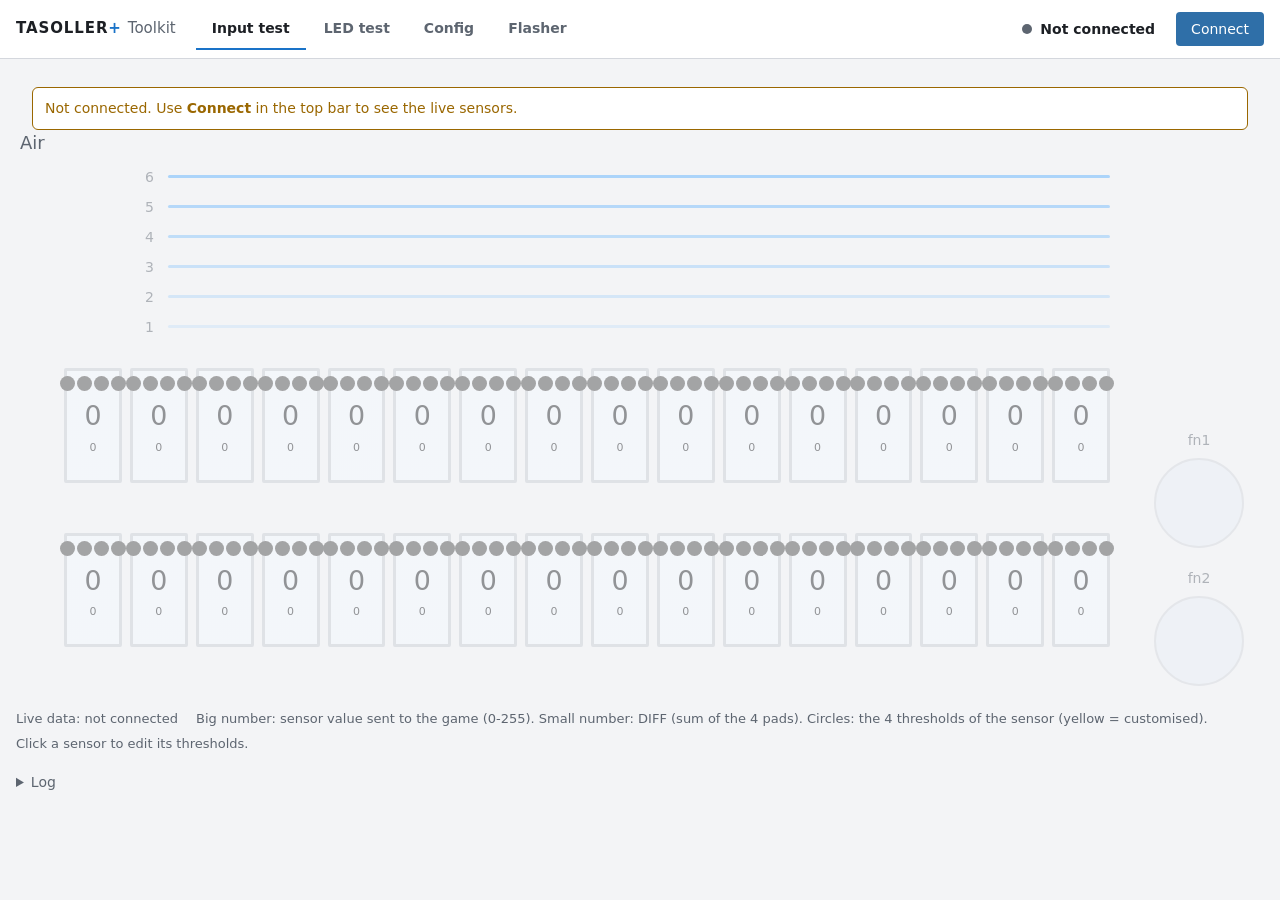
==== release/index.html @ 729250f5 "Recreation of the official tool using web-usb and web-hid" ====
<!doctype html>
<html lang="en">
<head>
<meta charset="utf-8">
<meta name="viewport" content="width=device-width, initial-scale=1">
<title>Tasoller Plus Toolkit</title>
<style>
  :root {
    --bg:#101114; --bar:#15171b; --panel:#161b24; --panel2:#1c2330; --line:#2d2f34; --line2:#3a3d44;
    --fg:#e8eaed; --muted:#9aa0a8; --accent:#55afff; --amber:#ffbf00;
    --btn:#35648f; --btn-h:#3f75a8; --danger:#a24b4b; --danger-h:#b65c5c;
    --ok:#3fb950; --warn:#d29922; --bad:#f85149; --cell-line:#333; --input:#1b2230; --track:#2f3238;
  }
  @media (prefers-color-scheme: light) {
    :root {
      --bg:#f3f4f6; --bar:#ffffff; --panel:#ffffff; --panel2:#eef1f5; --line:#d4d7dd; --line2:#bfc4cc;
      --fg:#1c1f24; --muted:#5d6570; --accent:#1a73c8; --amber:#c98400;
      --btn:#2f6fa8; --btn-h:#3b82c2; --danger:#b04545; --danger-h:#c25555;
      --ok:#1a7f37; --warn:#9a6700; --bad:#cf222e; --cell-line:#c9cdd4; --input:#f3f6fa; --track:#cfd4dc;
    }
  }
  * { box-sizing:border-box; }
  html, body { margin:0; }
  body { font:14px/1.45 system-ui, "Segoe UI", sans-serif; background:var(--bg); color:var(--fg); min-height:100vh; }
  button, input, select { font:inherit; color:inherit; }
  [hidden] { display:none !important; }

  /* ---- top bar ---- */
  .topbar { position:sticky; top:0; z-index:20; display:flex; flex-wrap:wrap; align-items:center; gap:8px 20px;
            padding:8px 16px; background:var(--bar); border-bottom:1px solid var(--line); }
  .brand { font-weight:700; letter-spacing:.06em; font-size:15px; white-space:nowrap; }
  .brand b { color:var(--accent); }
  .brand span { font-weight:400; color:var(--muted); letter-spacing:0; margin-left:6px; }
  .tabs { display:flex; gap:2px; }
  .tab { background:none; border:0; border-bottom:2px solid transparent; padding:10px 16px; cursor:pointer; color:var(--muted); font-weight:600; }
  .tab:hover { color:var(--fg); }
  .tab[aria-current="page"] { color:var(--fg); border-bottom-color:var(--accent); }
  .conn { margin-left:auto; display:flex; flex-wrap:wrap; align-items:center; gap:8px; }
  .dot { width:10px; height:10px; border-radius:50%; background:var(--muted); flex:none; }
  .official { display:inline-flex; align-items:center; gap:5px; color:var(--ok); font-weight:600; white-space:nowrap; }
  .official svg { width:17px; height:17px; }
  .dot.on { background:var(--ok); } .dot.warn { background:var(--warn); } .dot.demo { background:var(--accent); }
  .conn { position:relative; }
  .conninfo { display:inline-flex; align-items:center; gap:8px; background:var(--panel2); border:1px solid var(--line2); padding:5px 12px; border-radius:6px; cursor:pointer; }
  .conninfo:hover:not(:disabled) { background:var(--line); border-color:var(--muted); }
  .conninfo[aria-expanded="true"] { border-color:var(--accent); }
  .conninfo:focus-visible { outline:2px solid var(--accent); outline-offset:2px; }
  .conninfo:disabled { cursor:default; background:none; border-color:transparent; }
  .pop { position:absolute; top:calc(100% + 8px); left:0; z-index:30; min-width:270px; background:var(--panel2); border:1px solid var(--line2); border-radius:6px; box-shadow:0 6px 24px rgba(0,0,0,.4); padding:10px 14px; display:flex; flex-direction:column; gap:4px; }
  .pop[hidden] { display:none; }
  .pop .pop-mode { font-weight:700; color:var(--accent); padding-bottom:6px; margin-bottom:2px; border-bottom:1px solid var(--line); }
  .pop .pop-row { padding:6px 0 2px; }
  .pop .pop-label { font-weight:700; color:var(--muted); }
  .pop .pop-value { margin:3px 0 0 6px; font-size:12.5px; }
  .conn-text { color:var(--fg); font-weight:600; }

  /* ---- buttons / controls ---- */
  .btn { background:var(--btn); border:1px solid transparent; border-radius:4px; padding:6px 14px; cursor:pointer; color:#fff; }
  .btn:hover:not(:disabled) { background:var(--btn-h); }
  .btn.plain { background:var(--panel2); border-color:var(--line2); color:var(--fg); }
  .btn.plain:hover:not(:disabled) { background:var(--line); }
  .btn.ghost { background:none; border-color:var(--line2); color:var(--muted); }
  .btn.ghost:hover:not(:disabled) { color:var(--fg); background:var(--panel2); }
  .btn.danger { background:var(--danger); }
  .btn.danger:hover:not(:disabled) { background:var(--danger-h); }
  .btn:disabled { opacity:.45; cursor:default; }
  .btn svg { width:15px; height:15px; vertical-align:-2px; margin-right:8px; }
  .btn.wide { width:100%; }
  .banner { margin:12px 16px 0; padding:10px 12px; border:1px solid var(--line2); border-radius:6px; background:var(--panel); }
  .banner.bad { border-color:var(--bad); }
  .banner.warn { border-color:var(--warn); }
  .muted { color:var(--muted); }
  .ok { color:var(--ok); } .warn { color:var(--warn); } .bad { color:var(--bad); }
  code, .mono { font-family:ui-monospace, Consolas, monospace; font-size:.92em; }

  main { padding:16px; max-width:1900px; margin:0 auto; }
  .page { display:none; }
  .page.active { display:block; }

  /* ---- test page ---- */
  .test-scroll { overflow-x:auto; padding-bottom:6px; }
  .test-layout { min-width:980px; display:grid; grid-template-columns:minmax(0,1fr) 130px; gap:0 24px; align-items:start; }
  .air-title { color:var(--muted); font-size:18px; margin:0 0 6px 4px; }
  .air-rows { display:flex; flex-direction:column; gap:0; margin-bottom:26px; }
  .air-row { display:flex; align-items:center; height:30px; gap:14px; }
  .air-num { width:34px; text-align:right; color:var(--muted); font-size:14px; }
  .air-line { flex:1; height:3px; background:rgba(85,175,255,var(--a)); border-radius:2px; transition:background-color .05s; }
  .air-row.on .air-line { background:var(--amber); height:4px; }
  .air-row.on .air-num { color:var(--amber); }
  .grids { padding-left:48px; display:flex; flex-direction:column; gap:50px; }
  .sgrid { display:grid; grid-template-columns:repeat(16, minmax(0,1fr)); gap:8px; }
  .cell { position:relative; display:flex; flex-direction:column; align-items:center; justify-content:flex-start;
          aspect-ratio:87/150; background:var(--panel); border:3px solid var(--cell-line); border-radius:2px; padding:5px 0 0; cursor:pointer; color:var(--fg); min-width:0; }
  .cell:hover { border-color:var(--line2); }
  .cell .fill { position:absolute; left:0; right:0; bottom:0; height:0; background:rgba(85,175,255,.75); transition:height .06s linear; pointer-events:none; }
  .cell > span:not(.fill) { position:relative; z-index:1; }
  .cell { background-image:linear-gradient(rgba(85,175,255,.06), rgba(85,175,255,.06)); }
  .cell .badges { display:flex; gap:2px; height:15px; margin-bottom:auto; }
  .cell .badges i { font-style:normal; font-size:8.5px; line-height:15px; width:15px; text-align:center; border-radius:50%; background:#444; color:#c8c8c8; }
  .cell .badges i.custom { background:var(--amber); color:#111; }
  .cell .val { font-size:clamp(18px,2.1vw,34px); line-height:1; margin-top:12px; font-variant-numeric:tabular-nums; }
  .cell .diff { font-size:11px; margin:10px 0 24px; color:var(--fg); font-variant-numeric:tabular-nums; }
  body.kb-mode .cell .badges { display:none; }
  body.kb-mode .cell .val { margin-top:30px; }
  .grp { display:flex; flex-direction:column; min-width:0; border:3px solid var(--line); }
  .grp-head { text-align:center; padding:9px 4px 11px; font-size:13px; background:var(--bg); white-space:nowrap; overflow:hidden; text-overflow:clip; }
  .grp.on .grp-head { color:var(--amber); }
  .grp-body { display:grid; gap:50px 8px; padding:0 0 0 0; }
  .grp-body .cell { aspect-ratio:87/150; }
  .air-key { width:90px; text-align:right; font-size:13px; white-space:nowrap; overflow:visible; color:var(--fg); }
  .air-row.on .air-key { color:var(--amber); }
  .fn-btn { display:flex; align-items:center; justify-content:center; font-size:12px; font-weight:700; }
  .cell.on { border-color:var(--amber); color:var(--amber); }
  .cell.on .diff { color:var(--amber); }
  .cell.sel { outline:2px solid var(--accent); outline-offset:1px; }
  body.hide-diff .cell .diff { visibility:hidden; }
  body.hide-thr .cell .badges { visibility:hidden; }
  .fn-col { display:flex; flex-direction:column; gap:20px; align-items:center; padding-top:300px; }
  .fn { display:flex; flex-direction:column; align-items:center; gap:8px; color:var(--muted); }
  .fn-btn { width:90px; height:90px; border-radius:50%; background:rgba(85,175,255,.07); border:2px solid var(--line); }
  .fn-btn.on { border-color:var(--amber); background:rgba(255,191,0,.16); color:var(--amber); }
  .test-foot { margin-top:18px; display:flex; flex-wrap:wrap; gap:6px 18px; align-items:center; color:var(--muted); font-size:13px; }
  body.test-off .air-rows, body.test-off .grids, body.test-off .fn-col { opacity:.45; }

  /* ---- config page ---- */
  .cfg-grid { display:grid; grid-template-columns:minmax(0,1.15fr) minmax(0,1fr); gap:18px; max-width:1100px; }
  @media (max-width:900px) { .cfg-grid { grid-template-columns:1fr; } }
  fieldset.card { margin:0; padding:14px 16px 16px; border:1px solid var(--line); border-radius:3px; min-width:0; }
  fieldset.card legend { padding:0 6px; color:var(--muted); font-size:13px; }
  .card-body { display:grid; grid-template-columns:minmax(0,1.5fr) minmax(0,1fr); gap:16px 22px; }
  @media (max-width:560px) { .card-body { grid-template-columns:1fr; } }
  .field { margin-bottom:14px; }
  .field > label, .field .lab { display:block; margin-bottom:6px; }
  .row { display:flex; align-items:center; gap:12px; }
  .num { width:46px; text-align:center; background:var(--input); border:1px solid var(--line2); border-radius:3px; padding:3px 2px; }
  .val-out { min-width:34px; font-variant-numeric:tabular-nums; }
  .tips { color:var(--muted); font-size:13px; }
  .tips b { color:var(--fg); }
  .btn-grid { display:grid; grid-template-columns:minmax(0,1fr) minmax(0,1.8fr); gap:10px; margin-top:22px; }
  .btn-grid .col { display:flex; flex-direction:column; gap:10px; }
  input[type=range] { -webkit-appearance:none; appearance:none; flex:1; min-width:0; height:22px; background:transparent; margin:0; --p:0%; cursor:pointer; }
  input[type=range]::-webkit-slider-runnable-track { height:6px; border-radius:3px; background:linear-gradient(to right, var(--accent) var(--p), var(--track) var(--p)); }
  input[type=range]::-moz-range-track { height:6px; border-radius:3px; background:var(--track); }
  input[type=range]::-moz-range-progress { height:6px; border-radius:3px; background:var(--accent); }
  input[type=range]::-webkit-slider-thumb { -webkit-appearance:none; width:13px; height:22px; margin-top:-8px; border-radius:2px; background:#f1f1f1; border:1px solid #777; }
  input[type=range]::-moz-range-thumb { width:11px; height:20px; border-radius:2px; background:#f1f1f1; border:1px solid #777; }
  input[type=range]:disabled { opacity:.4; cursor:default; }
  .modecard { margin-top:18px; max-width:1100px; }
  .ticks { display:flex; justify-content:space-between; color:var(--muted); font-size:12px; margin:2px 4px 14px; }
  .adv { margin-top:18px; max-width:1100px; border:1px solid var(--line); border-radius:3px; padding:14px 16px; }
  .adv h3 { margin:0 0 4px; font-size:15px; }
  .adv-head { display:flex; flex-wrap:wrap; align-items:center; gap:10px; margin-bottom:8px; }
  .adv-body { display:grid; grid-template-columns:minmax(0,1.4fr) minmax(0,1fr); gap:18px; }
  @media (max-width:800px) { .adv-body { grid-template-columns:1fr; } }
  .thr-row { margin-bottom:10px; }
  .thr-row .desc { font-size:12px; color:var(--muted); margin:0 0 2px; }
  .pads { display:grid; grid-template-columns:repeat(4,1fr); gap:8px; align-items:end; height:130px; margin-bottom:8px; }
  .pad { background:var(--panel2); border:1px solid var(--line); border-radius:3px; position:relative; height:100%; overflow:hidden; }
  .pad > div { position:absolute; left:0; right:0; bottom:0; background:var(--accent); height:0; }
  .pad > span { position:absolute; left:0; right:0; top:2px; text-align:center; font-size:11px; }
  .adv-actions { display:flex; flex-wrap:wrap; gap:8px; margin-top:6px; }
  .keycard, .debugcard { margin-top:18px; max-width:1100px; }
  .keyrow { margin-bottom:12px; }
  .keyrow-title { display:block; color:var(--muted); font-size:12px; margin-bottom:5px; }
  .keybtns { display:flex; flex-wrap:wrap; gap:6px; }
  .keybtn { display:flex; flex-direction:column; align-items:center; min-width:62px; padding:5px 8px; background:var(--panel2); border:1px solid var(--line2); border-radius:5px; cursor:pointer; }
  .keybtn:hover:not(:disabled) { border-color:var(--muted); }
  .keybtn.sel { border-color:var(--accent); box-shadow:0 0 0 2px var(--accent); }
  .keybtn:disabled { opacity:.45; cursor:default; }
  .keybtn .kb-label { font-size:11px; color:var(--muted); }
  .keybtn .kb-key { font-weight:700; }
  .debugbar { margin-top:18px; }
  .num.wide { width:70px; }

  /* ---- LED test ---- */
  .led-layout { display:grid; grid-template-columns:minmax(0,1fr) 320px; gap:24px; align-items:start; max-width:1400px; margin-top:12px; }
  @media (max-width:1000px) { .led-layout { grid-template-columns:1fr; } }
  .led-device { display:grid; grid-template-columns:90px minmax(0,1fr) 90px; gap:18px; align-items:end; padding:20px; background:var(--panel); border:1px solid var(--line); border-radius:6px; }
  .led-tower { height:400px; position:relative; border:2px solid var(--line2); border-radius:8px; background:var(--bg); display:flex; flex-direction:column; justify-content:space-evenly; align-items:center; padding:10px 0 28px; }
  /* one tower = 24 LEDs in 3 groups of 8; the firmware gives each group a single color */
  .led-group { display:flex; flex-direction:column; gap:4px; padding:5px 8px; border-radius:6px; }
  .led-group b { display:block; width:30px; height:9px; border-radius:5px; background:var(--led, #222); box-shadow:0 0 var(--glow, 0px) var(--led, transparent); }
  .led-zone { cursor:pointer; outline:2px solid transparent; outline-offset:2px; }
  .led-zone:hover { outline-color:var(--line2); }
  .led-zone.sel { outline-color:var(--accent); }
  .led-select { display:flex; flex-wrap:wrap; gap:8px; margin-bottom:14px; }
  .led-count { color:var(--muted); font-size:13px; margin:-6px 0 14px; }
  .led-label { position:absolute; left:0; right:0; bottom:6px; text-align:center; font-size:11px; color:var(--muted); }
  .led-center { position:relative; padding-bottom:28px; }
  .led-strip { display:flex; align-items:stretch; height:150px; border:2px solid var(--line2); border-radius:6px; padding:6px; background:var(--bg); gap:2px; }
  .led-strip .pad, .led-strip .div { background:var(--led, #222); border-radius:2px; box-shadow:0 0 var(--glow, 0px) var(--led, transparent); }
  .led-strip .pad { flex:4; } .led-strip .div { flex:1; }
  .led-swatch { width:44px; height:28px; border-radius:4px; border:1px solid var(--line2); background:var(--led-pick, #000); }
  #ledHue { --p:0%; }
  #ledHue::-webkit-slider-runnable-track { background:linear-gradient(to right, #f00, #ff0, #0f0, #0ff, #00f, #f0f, #f00); }
  #ledHue::-moz-range-track { background:linear-gradient(to right, #f00, #ff0, #0f0, #0ff, #00f, #f0f, #f00); }
  .led-controls .row { margin-bottom:10px; }
  /* ---- flasher page ---- */
  .flash-wrap { max-width:860px; }
  .flash-wrap h2 { font-size:1.05em; margin:22px 0 8px; }
  .box { background:var(--panel); border:1px solid var(--line); border-radius:6px; padding:10px 12px; }
  .frow { display:flex; flex-wrap:wrap; gap:8px; align-items:center; margin:8px 0; }
  .status span { display:inline-block; margin-right:16px; }
  progress { width:100%; height:16px; }
  table.kv { border-collapse:collapse; width:100%; font-size:.92em; }
  table.kv th, table.kv td { text-align:left; padding:4px 8px; border-bottom:1px solid var(--line); vertical-align:top; }
  table.kv td.mono { word-break:break-all; }
  pre.log { background:var(--panel); border:1px solid var(--line); border-radius:6px; padding:8px; overflow:auto; max-height:260px; font-size:12px; margin:6px 0; }
  ul { margin:6px 0; padding-left:22px; }
  details.logbox { margin:18px 0 0; max-width:1100px; }
  .logbar { display:flex; flex-wrap:wrap; align-items:center; gap:8px 18px; margin:6px 0 2px; }
  .logbar .btn { padding:3px 12px; }
  .switch { display:inline-flex; align-items:center; gap:8px; margin:0; cursor:pointer; user-select:none; color:var(--muted); }
  .switch input { position:absolute; opacity:0; width:0; height:0; }
  .switch .knob { position:relative; width:34px; height:18px; border-radius:9px; background:var(--track); transition:background .15s; }
  .switch .knob::after { content:""; position:absolute; top:2px; left:2px; width:14px; height:14px; border-radius:50%; background:#f1f1f1; transition:transform .15s; }
  .switch input:checked + .knob { background:var(--accent); }
  .switch input:checked + .knob::after { transform:translateX(16px); }
  .switch input:focus-visible + .knob { outline:2px solid var(--accent); outline-offset:2px; }
  details.logbox summary { cursor:pointer; color:var(--muted); }

  #toasts { position:fixed; left:50%; bottom:18px; transform:translateX(-50%); display:flex; flex-direction:column; gap:6px; align-items:center; z-index:50; pointer-events:none; }
  .toast { background:var(--panel2); border:1px solid var(--line2); border-radius:6px; padding:8px 14px; box-shadow:0 4px 18px rgba(0,0,0,.35); max-width:80vw; }
  .toast.bad { border-color:var(--bad); } .toast.ok { border-color:var(--ok); }
</style>
</head>
<body class="test-off">

<header class="topbar">
  <div class="brand">TASOLLER<b>+</b><span>Toolkit</span></div>
  <nav class="tabs" aria-label="Pages">
    <button class="tab" data-page="test">Input test</button>
    <button class="tab" data-page="led">LED test</button>
    <button class="tab" data-page="config">Config</button>
    <button class="tab" data-page="flasher">Flasher</button>
  </nav>
  <div class="conn">
    <button type="button" id="connInfo" class="conninfo" aria-haspopup="true" aria-expanded="false" disabled>
      <span id="connDot" class="dot"></span>
      <span id="connOfficial" class="official" hidden><svg viewBox="0 0 16 16" fill="currentColor" aria-hidden="true"><path d="M8 1l6 2v4.5c0 3.4-2.5 6.1-6 7.5-3.5-1.4-6-4.1-6-7.5V3l6-2zm-1.2 9.6l4-4.2-1-1-3 3.1-1.3-1.3-1 1 2.3 2.4z"/></svg>Official firmware</span>
      <span id="connText" class="conn-text">Not connected</span>
    </button>
    <div id="connPop" class="pop" role="dialog" aria-label="Device details" hidden></div>
    <button id="btnConnect" class="btn">Connect</button>
    <button id="btnDisconnect" class="btn plain" hidden>Disconnect</button>
  </div>
</header>

<div id="reconnectBar" class="banner warn" hidden><span id="reconnectMsg"></span> <button class="btn" id="btnReconnect">Reconnect</button></div>
<div id="unsupported" class="banner bad" hidden>
  This browser has no WebHID. Use a recent Chrome or Edge on desktop, on a secure page (https://, http://localhost or a local file).
  If the browser refuses a local file, run <code>python -m http.server 8000</code> in this folder and open <code>http://localhost:8000/</code>.
</div>

<main>

<!-- ============================ TEST ============================ -->
<section id="page-test" class="page" aria-label="Input test">
  <div id="testNotice" class="banner warn" hidden></div>
  <div class="test-scroll">
    <div class="test-layout">
      <div>
        <div class="air-title">Air</div>
        <div class="air-rows" id="airRows"></div>
        <div class="grids">
          <div class="sgrid" id="gridTop"></div>
          <div class="sgrid" id="gridBottom"></div>
        </div>
      </div>
      <div class="fn-col">
        <div class="fn"><span>fn1</span><div class="fn-btn" id="fn1"><span id="fnKey1"></span></div></div>
        <div class="fn"><span>fn2</span><div class="fn-btn" id="fn2"><span id="fnKey2"></span></div></div>
      </div>
    </div>
  </div>
  <div class="test-foot">
    <span id="streamInfo">Live data: not started</span>
    <span id="legend">Big number: sensor value sent to the game (0-255). Small number: DIFF (sum of the 4 pads). Circles: the 4 thresholds of the sensor (yellow = customised).</span>
    <span>Click a sensor to edit its thresholds.</span>
  </div>
</section>

<!-- ============================ LED TEST ============================ -->
<section id="page-led" class="page" aria-label="LED test">
  <div class="banner warn" id="ledUpdateNote" hidden>The device is in update mode: it only offers the Flasher. Restart it normally to change settings.</div>
  <div class="banner" id="ledNote">The color is sent to the LEDs over the device's USB interface 0 (WebUSB), the one the game uses. Close the game first. WINUSB mode only. The LEDs only light when the device's second USB port is also connected.</div>
  <div class="led-layout">
    <div class="led-device" id="ledDevice">
      <div class="led-tower" id="ledTowerL"><span class="led-label">Left tower</span></div>
      <div class="led-center">
        <div class="led-strip" id="ledStrip" aria-label="Slider LEDs"></div>
        <span class="led-label">Slider: 16 pads and 15 dividers</span>
      </div>
      <div class="led-tower" id="ledTowerR"><span class="led-label">Right tower</span></div>
    </div>
    <div class="led-controls">
      <div class="led-select">
        <button class="btn plain" id="ledSelAll" type="button">Select all</button>
        <button class="btn plain" id="ledSelNone" type="button">Select none</button>
      </div>
      <p class="led-count" id="ledCount">Click a zone to select it, click it again to deselect it. Several zones can be selected at once.</p>
      <div class="field">
        <span class="lab">Color of the selected zones</span>
        <div class="row">
          <input type="range" id="ledHue" min="0" max="360" step="1" value="200" aria-label="Hue">
          <span class="led-swatch" id="ledSwatch"></span>
        </div>
      </div>
      <div class="field">
        <span class="lab">Brightness</span>
        <div class="row">
          <input type="range" id="ledBright" min="0" max="100" step="1" value="100" aria-label="Brightness">
          <span class="val-out" id="ledBrightVal">100</span>
        </div>
      </div>
      <div class="field"><span class="lab">Value</span> <code id="ledHex">#000000</code></div>
      <div class="row">
        <button class="btn" id="ledConnect">Connect LED output</button>
        <button class="btn" id="ledApply" hidden>Show on device</button>
        <button class="btn plain" id="ledOff" title="Turn every zone off">All off</button>
      </div>
      <p class="tips" id="ledStatus">LED output: not connected</p>
    </div>
  </div>
</section>

<!-- ============================ CONFIG ============================ -->
<section id="page-config" class="page" aria-label="Config">
  <div id="cfgNotice" class="banner warn" hidden></div>
  <div class="cfg-grid">
    <fieldset class="card">
      <legend>Settings for the sensors thresholds:</legend>
      <div class="card-body">
        <div>
          <div class="field">
            <span class="lab">All thresholds:</span>
            <div class="row">
              <input type="range" id="sliderAll" min="20" max="130" step="1" value="85">
              <input type="number" class="num" id="numAll" min="20" max="130" value="85" aria-label="All thresholds value">
            </div>
          </div>
          <div class="field">
            <span class="lab">BR:</span>
            <div class="row">
              <input type="range" id="sliderBR" min="7" max="25" step="1" value="22">
              <span class="val-out" id="valBR">22</span>
            </div>
          </div>
          <div class="btn-grid">
            <div class="col">
              <button class="btn" id="btnHideDiff">Hide DIFF</button>
              <button class="btn" id="btnHideThr">Hide thresholds</button>
            </div>
            <div class="col">
              <button class="btn" id="btnAdvanced">Advanced: set single Sensor thresholds</button>
              <button class="btn danger" id="btnRestore"><svg viewBox="0 0 16 16" fill="currentColor" aria-hidden="true"><path d="M6 1h4l.5 1H14v1.5H2V2h3.5L6 1zM3 5h10l-.8 9.2a1 1 0 0 1-1 .8H4.8a1 1 0 0 1-1-.8L3 5zm3 2v6h1V7H6zm3 0v6h1V7H9z"/></svg>Restore factory global thresholds</button>
            </div>
          </div>
        </div>
        <div class="tips">
          <div><b>Tips:</b></div>
          <p>Regular users do not need the advanced settings.</p>
          <p><b>All thresholds</b> sets the same value for the 4 threshold types of every sensor that still follows the global value. Sensors you customised keep their own values.</p>
          <p>Changes are written to the device when you release the slider.</p>
        </div>
      </div>
    </fieldset>

    <fieldset class="card">
      <legend>Other:</legend>
      <div class="card-body">
        <div>
          <div class="field">
            <span class="lab">Ground Slider delay</span>
            <div class="row">
              <input type="range" id="sliderDelay" min="0" max="50" step="1" value="0">
              <input type="number" class="num" id="numDelay" min="0" max="50" value="0" aria-label="Ground slider delay value">
            </div>
          </div>
          <div class="field">
            <span class="lab">Ground Slider brightness</span>
            <div class="row">
              <input type="range" id="sliderGround" min="1" max="100" step="1" value="100">
              <span class="val-out" id="valGround">100</span>
            </div>
          </div>
          <div class="field">
            <span class="lab">AIR brightness</span>
            <div class="row">
              <input type="range" id="sliderAir" min="1" max="100" step="1" value="100">
              <span class="val-out" id="valAir">100</span>
            </div>
          </div>
        </div>
        <div class="tips">
          <div><b>Tips:</b></div>
          <p><b>Ground Slider delay</b>: delays the ground slider data sent to the game.</p>
          <p><b>Brightness</b>: 100 is the factory value.</p>
          <p>Values are stored in the device and kept after power off.</p>
        </div>
      </div>
    </fieldset>
  </div>

  <fieldset class="card modecard">
    <legend>USB mode:</legend>
    <div class="card-body">
      <div>
        <div class="field">
          <span class="lab">Mode: <b id="modeName">-</b> <span class="muted" id="modeCur"></span></span>
          <div class="row"><input type="range" id="sliderMode" min="0" max="4" step="1" value="0"></div>
          <div class="ticks"><span>WINUSB</span><span>4K</span><span>8K</span><span>16K</span><span>32K</span></div>
        </div>
        <button class="btn" id="btnMode" disabled>Switch mode</button>
      </div>
      <div class="tips">
        <div><b>Tips:</b></div>
        <p><b>WINUSB</b> is the mode for the game (chuniio / segatools). The 4K, 8K, 16K and 32K modes make the ground slider type keyboard keys instead.</p>
        <p>Switching restarts the USB connection: the device disappears and comes back with another USB ID. Press <b>Connect</b> again if the page does not reconnect by itself.</p>
      </div>
    </div>
  </fieldset>

  <fieldset class="card keycard" id="keyCard" hidden>
    <legend>Keyboard mapping:</legend>
    <div class="card-body">
      <div>
        <p class="lab">Keys of the <b id="keyMode">-</b></p>
        <div id="keyRows"></div>
        <div class="row">
          <button class="btn plain" id="keyClear" type="button" disabled>Clear the key</button>
          <button class="btn danger" id="keyRestore" type="button">Restore the keys to factory</button>
        </div>
        <p class="tips" id="keyHint">Select a key, an air line or FN, then press the key to assign to it.</p>
      </div>
      <div class="tips">
        <div><b>Tips:</b></div>
        <p>The keys are stored per keyboard mode. This list is the one of the mode the device is in now.</p>
        <p>Click a zone, an air line or FN, then press the keyboard key to assign to it. Click it again when you are done. <b>NULL</b> means no key.</p>
        <p>Changes are written to the device at once.</p>
      </div>
    </div>
  </fieldset>

  <div class="debugbar"><button class="btn ghost" id="btnDebug" type="button" aria-expanded="false">Show touch tuning (debug)</button></div>
  <fieldset class="card debugcard" id="debugCard" hidden>
    <legend>Touch tuning (debug):</legend>
    <div class="card-body">
      <div>
        <div class="field">
          <span class="lab">Finger capacitance (100 to 999, 330 is 3.3 pF)</span>
          <div class="row">
            <input type="number" class="num wide" id="dbgFinger" min="100" max="999" value="330" aria-label="Finger capacitance">
            <button class="btn" id="dbgFingerApply" type="button">Apply</button>
          </div>
        </div>
        <div class="field">
          <span class="lab">Reset BaseLine</span>
          <div class="row"><input type="range" id="dbgBaseline" min="1" max="255" step="1" value="1"><span class="val-out" id="dbgBaselineVal">-</span></div>
        </div>
        <div class="field">
          <span class="lab">Noise threshold</span>
          <div class="row"><input type="range" id="dbgNoise" min="1" max="255" step="1" value="1"><span class="val-out" id="dbgNoiseVal">-</span></div>
        </div>
        <div class="field">
          <span class="lab">IIR filter (Raw_IIR / baseline_IIR)</span>
          <div class="row"><input type="range" id="dbgIir" min="1" max="100" step="1" value="1"><span class="val-out" id="dbgIirVal">-</span></div>
        </div>
        <button class="btn plain" id="dbgReset" type="button">Reset the baseline now</button>
      </div>
      <div class="tips">
        <div><b>Tips:</b></div>
        <p>These are the hidden debug settings of the official tool. Change them only if you know what you are doing.</p>
        <p>Each change is written to the device, which then restarts the touch controllers and recalibrates their baseline.</p>
        <p>The sliders are the touch tuning values 0, 1 and 3 (the <b>BR</b> slider above is value 2). The names follow the layout of the official tool's panel.</p>
      </div>
    </div>
  </fieldset>

  <div class="adv" id="advPanel" hidden>
    <div class="adv-head">
      <h3 id="advTitle">Sensor thresholds</h3>
      <button class="btn plain" id="advPrev" title="Previous sensor">&lt;</button>
      <button class="btn plain" id="advNext" title="Next sensor">&gt;</button>
      <label class="muted">Sensor <input type="number" class="num" id="advNum" min="0" max="31" value="0" style="width:56px"></label>
      <button class="btn ghost" id="advClose" style="margin-left:auto">Close</button>
    </div>
    <p class="tips" style="margin:0 0 10px">A sensor is made of 4 pads. The sensor triggers when any rule below is satisfied. Recommended range 20-130, and 4-1 &gt;= 4-2 &gt;= 4-3 &gt;= 4-4. Sensor numbers follow the Test page (0 is the top left cell, 1 the bottom left one).</p>
    <div class="adv-body">
      <div id="advRows"></div>
      <div>
        <div class="pads" id="advPads"></div>
        <div class="row"><span>Sensor value: <b id="advVal">-</b></span><span>DIFF: <b id="advDiff">-</b></span></div>
        <div class="adv-actions">
          <button class="btn plain" id="advResetOne">Reset this sensor to global</button>
          <button class="btn plain" id="advResetAll">Reset all sensors to global</button>
        </div>
      </div>
    </div>
  </div>
</section>

<!-- ============================ FLASHER ============================ -->
<section id="page-flasher" class="page" aria-label="Flasher">
 <div class="flash-wrap">
  <p class="muted">A browser version of the firmware update function of the official <i>TASOLLER Options</i> tool (V2.8).</p>

  <h2>1. Connection</h2>
  <p class="muted" id="connHelp">Use <b>Connect</b> in the top bar (close the official tool first: only one program can use the device). The Flasher uses the update channel, which also exists in the normal mode of the device.</p>
  <div class="box status">
    <span>Device: <b id="stDev" class="muted">not connected</b></span>
    <span>Firmware version: <b id="stVer" class="muted">-</b></span>
    <span>Self-test: <b id="stSelf" class="muted">...</b></span>
  </div>
  <p id="hint" class="muted"></p>

  <h2>2. Firmware package</h2>
  <div class="frow"><input type="file" id="file" accept=".skystar"></div>
  <div id="pkgBox"><p class="muted">No package loaded.</p></div>

  <h2>3. Flash</h2>
  <div class="frow">
    <button id="btnFlash" class="btn danger" disabled>Flash the firmware</button>
    <label><input type="checkbox" id="confirm"> I understand that this writes new firmware to my Tasoller, and I will not unplug it until it has restarted.</label>
  </div>
  <progress id="bar" max="100" value="0"></progress>
  <p id="progressText" class="muted">&nbsp;</p>
 </div>
</section>

<details class="logbox" id="logbox"><summary>Log</summary>
  <div class="logbar">
    <label class="switch"><input type="checkbox" id="detailLogs"><span class="knob"></span><span>Detailed logs</span></label>
    <button class="btn plain" id="btnClearLog" type="button">Clear logs</button>
  </div>
  <pre class="log" id="log"></pre></details>
</main>

<div id="toasts" aria-live="polite"></div>

<script id="core">
"use strict";

// ---------------------------------------------------------------------------------------------
// Constants (from the official tool, the stock firmware and the .skystar format)
// ---------------------------------------------------------------------------------------------
const SHARED_KEY = Uint8Array.from([0x07, 0x08, 0x0C, 0x43, 0x36, 0x57, 0x59, 0x36, 0x20, 0x0C, 0x09, 0x00, 0x00, 0x00, 0x00, 0x00]);
const PKG_SIZE = 0x4B000, HEADER_SIZE = 0x19000, SLOT_SIZE = 0x19000, APP_BASE = 0x4000;
const RAM_BASE = 0x20000000, RAM_END = 0x20028000, VERSION_OFFSET = 0x400, VERSION_SIZE = 0x28;
const OFFICIAL_VERSION = "SS321_APP_050_20250102";
const FRAME = 64, CHUNK = 52;
const VID = 0x0E8F, PID_UPDATE = 0x1201;
const PID_MODE = { 0x1231: 0, 0x1235: 1, 0x1234: 2, 0x1233: 3, 0x1232: 4 };   // PID -> mode byte of the stock firmware
const MODE_NAMES = ["WINUSB mode", "4K keyboard mode", "8K keyboard mode", "16K keyboard mode", "32K keyboard mode"];
const USAGE_PAGE_CMD = 0xFF00, USAGE_PAGE_STREAM = 0xFF11;

// Command channel commands of the stock firmware (see README)
const CMD = { HANDSHAKE: 1, VERSION: 2, UPDATE: 4, MODE: 0x27, SENSOR_THR: 0x29, SAVE: 0x2C, GLOBAL_THR: 0x2D, RESTORE: 0x2E,
              DELAY: 0x32, RESTART_USB: 0x2F, KEYMAP: 0x2A, TOUCH_INFO: 0x08, HW_MAIN: 0x25, HW_TOUCH: 0x26, RESET_BASELINE: 0x35, BRIGHTNESS: 0x36, TUNING: 0x37, FINGER_CAP: 0x09, FINGER_CAP_SET: 0x0A, ERROR: 5 };
const FINGER_CAP_MIN = 100, FINGER_CAP_MAX = 999;
const TUNING_COUNT = 18, TUNING_BR_INDEX = 2;          // 18 u16 "tuning" block; the BR slider of the official tool is entry 2
const THR_MIN = 20, THR_MAX = 130, BR_MIN = 7, BR_MAX = 25, DELAY_MAX = 50, BRIGHT_MIN = 1, BRIGHT_MAX = 100;

// ------------------------------------------------------------------------------------------------
// Known firmware packages. The Flasher computes the SHA-256 of the .skystar file you choose and looks it up here.
// To recognise another package, add a line: its SHA-256 (64 lower case hex digits, for example from
// `Get-FileHash file.skystar` in PowerShell), a name, and official: true only for the vendor's own files.
// A package that is not listed is still accepted when it passes the format checks, it just is not named.
// ------------------------------------------------------------------------------------------------
const KNOWN_PACKAGES = [
  { sha256: "e48e9fc929a9b4701f7492dbcc33fcedcd59800a7d7421fb013e3a8beb48e8ba", name: "TSLP_Main_APP_050_20250102.skystar", official: true },
  { sha256: "2a39d910421f338d5c816b5b3e8bd61321491b9553fad61d93ccab2ac50d7c40", name: "dump-tool-tasoller-plus.skystar (flash dump firmware)", official: false },
];

function findKnownPackage(sha256) {
  const h = String(sha256 || "").toLowerCase();
  return KNOWN_PACKAGES.find(k => k.sha256 === h) || null;
}

// ---------------------------------------------------------------------------------------------
// AES-128, ECB (the browser's WebCrypto has no ECB mode)
// ---------------------------------------------------------------------------------------------
const AES = (() => {
  const rotl8 = (x, n) => ((x << n) | (x >> (8 - n))) & 0xFF;
  const xtime = a => (a & 0x80 ? ((a << 1) ^ 0x1B) & 0xFF : a << 1);
  const mul = (a, b) => { let r = 0; while (b) { if (b & 1) r ^= a; a = xtime(a); b >>= 1; } return r; };
  const SBOX = new Uint8Array(256), INV = new Uint8Array(256);
  let p = 1, q = 1;
  do {
    p = (p ^ ((p << 1) & 0xFF) ^ (p & 0x80 ? 0x1B : 0)) & 0xFF;
    q ^= (q << 1) & 0xFF; q ^= (q << 2) & 0xFF; q ^= (q << 4) & 0xFF;
    if (q & 0x80) q ^= 0x09;
    SBOX[p] = (q ^ rotl8(q, 1) ^ rotl8(q, 2) ^ rotl8(q, 3) ^ rotl8(q, 4) ^ 0x63) & 0xFF;
  } while (p !== 1);
  SBOX[0] = 0x63;
  for (let i = 0; i < 256; i++) INV[SBOX[i]] = i;
  const table = k => Uint8Array.from({ length: 256 }, (_, i) => mul(i, k));
  const M2 = table(2), M3 = table(3), M9 = table(9), M11 = table(11), M13 = table(13), M14 = table(14);

  function expandKey(key) {                       // 11 round keys of 16 bytes, in data order
    const w = [];
    for (let i = 0; i < 4; i++) w.push(Array.from(key.subarray(4 * i, 4 * i + 4)));
    let rcon = 1;
    for (let i = 4; i < 44; i++) {
      let t = w[i - 1].slice();
      if (i % 4 === 0) { t = [t[1], t[2], t[3], t[0]].map(b => SBOX[b]); t[0] ^= rcon; rcon = xtime(rcon); }
      w.push(w[i - 4].map((b, j) => b ^ t[j]));
    }
    const rk = new Uint8Array(176);
    for (let i = 0; i < 44; i++) rk.set(w[i], 4 * i);
    return rk;
  }

  const s = new Uint8Array(16), t = new Uint8Array(16);
  function encryptBlock(rk, src, so, dst, d0) {
    for (let i = 0; i < 16; i++) s[i] = src[so + i] ^ rk[i];
    for (let rnd = 1; rnd <= 10; rnd++) {
      for (let i = 0; i < 16; i++) t[i] = SBOX[s[(i + 4 * (i & 3)) & 15]];     // SubBytes + ShiftRows
      if (rnd !== 10) {
        for (let c = 0; c < 16; c += 4) {
          const a0 = t[c], a1 = t[c + 1], a2 = t[c + 2], a3 = t[c + 3];
          s[c] = M2[a0] ^ M3[a1] ^ a2 ^ a3; s[c + 1] = a0 ^ M2[a1] ^ M3[a2] ^ a3;
          s[c + 2] = a0 ^ a1 ^ M2[a2] ^ M3[a3]; s[c + 3] = M3[a0] ^ a1 ^ a2 ^ M2[a3];
        }
      } else s.set(t);
      for (let i = 0; i < 16; i++) s[i] ^= rk[rnd * 16 + i];
    }
    dst.set(s, d0);
  }
  function decryptBlock(rk, src, so, dst, d0) {
    for (let i = 0; i < 16; i++) s[i] = src[so + i] ^ rk[160 + i];
    for (let rnd = 9; rnd >= 0; rnd--) {
      for (let i = 0; i < 16; i++) t[(i + 4 * (i & 3)) & 15] = INV[s[i]];       // InvShiftRows + InvSubBytes
      for (let i = 0; i < 16; i++) s[i] = t[i] ^ rk[rnd * 16 + i];
      if (rnd !== 0) {
        for (let c = 0; c < 16; c += 4) {
          const a0 = s[c], a1 = s[c + 1], a2 = s[c + 2], a3 = s[c + 3];
          s[c] = M14[a0] ^ M11[a1] ^ M13[a2] ^ M9[a3]; s[c + 1] = M9[a0] ^ M14[a1] ^ M11[a2] ^ M13[a3];
          s[c + 2] = M13[a0] ^ M9[a1] ^ M14[a2] ^ M11[a3]; s[c + 3] = M11[a0] ^ M13[a1] ^ M9[a2] ^ M14[a3];
        }
      }
    }
    dst.set(s, d0);
  }
  function ecb(rk, data, encrypt) {               // data length must be a multiple of 16
    const out = new Uint8Array(data.length), f = encrypt ? encryptBlock : decryptBlock;
    for (let o = 0; o < data.length; o += 16) f(rk, data, o, out, o);
    return out;
  }
  return { expandKey, ecb };
})();

const SHARED_RK = AES.expandKey(SHARED_KEY);

// ---------------------------------------------------------------------------------------------
// Frames: [L][cmd][nonce][payload...][zero padding][sum8 at 63], L = 2 + payload length,
// the sum covers bytes 1..L. Every frame but the handshake request is AES-ECB encrypted.
// ---------------------------------------------------------------------------------------------
function sum8(b, from = 0, to = b.length) { let n = 0; for (let i = from; i < to; i++) n = (n + b[i]) & 0xFF; return n; }
function buildFrame(cmd, nonce, payload) {
  if (payload.length > 60 || payload.length + 2 > 62) throw new Error("payload too long");
  const f = new Uint8Array(FRAME);
  f[0] = 2 + payload.length; f[1] = cmd; f[2] = nonce; f.set(payload, 3);
  f[FRAME - 1] = sum8(f, 1, 1 + f[0]);
  return f;
}
const frameChecksumOk = f => f[0] >= 2 && f[0] <= 62 && sum8(f, 1, 1 + f[0]) === f[FRAME - 1];
const randomBytes = n => crypto.getRandomValues(new Uint8Array(n));
const le32 = (b, o) => (b[o] | (b[o + 1] << 8) | (b[o + 2] << 16) | (b[o + 3] << 24)) >>> 0;
const be16 = (b, o) => (b[o] << 8) | b[o + 1];
function u32le(v) { return [v & 255, (v >>> 8) & 255, (v >>> 16) & 255, (v >>> 24) & 255]; }
const u16be = v => [(v >> 8) & 255, v & 255];
const hex = (b, n = b.length) => Array.from(b.subarray(0, n), x => x.toString(16).padStart(2, "0")).join(" ");
async function sha256Hex(bytes) {
  if (!(typeof crypto !== "undefined" && crypto.subtle)) return null;
  return Array.from(new Uint8Array(await crypto.subtle.digest("SHA-256", bytes)), b => b.toString(16).padStart(2, "0")).join("");
}
function versionPrefix(v) { const i = v.indexOf("_"); return i < 0 ? null : v.slice(0, i); }

// ---------------------------------------------------------------------------------------------
// Link: the client side of the command channel (HID interface with usage page 0xFF00)
//   cmd 1 handshake, cmd 2 version, cmd 4 update, and the settings commands used by TasollerDevice.
// `io` supplies exchange(frame, timeoutMs) -> Uint8Array(64) | null, recv(timeoutMs) and send(frame).
// ---------------------------------------------------------------------------------------------
class FlashError extends Error {}

class Link {
  constructor(io, log = () => {}) { this.io = io; this.log = log; this.rk = SHARED_RK; this.warned = false; this.logDetail = log; this.tail = Promise.resolve(); this.shaken = false; }

  lock(fn) { const run = this.tail.then(() => fn()); this.tail = run.then(() => {}, () => {}); return run; }

  async _handshake(quick) {
    let last = null;
    for (let attempt = 0; attempt < (quick ? 2 : 3); attempt++) {
      const challenge = randomBytes(16), nonce = randomBytes(1)[0];
      const request = buildFrame(1, nonce, challenge);                // sent in the clear
      const session = AES.ecb(SHARED_RK, challenge, true);            // session key = AES(shared key, challenge)
      this.rk = AES.expandKey(session);
      this.logDetail("> handshake " + hex(request, 24));
      const raw = await this.io.exchange(request, quick ? 900 : 1500);
      if (!raw) { last = "no answer"; continue; }
      const r = AES.ecb(this.rk, raw, false);
      this.logDetail("< " + hex(r, 24));
      if (r[1] !== 1 || r[2] !== nonce) { last = "the answer is not a valid handshake reply (wrong key, or not a Tasoller command channel)"; continue; }
      this.shaken = true;
      return;
    }
    this.rk = SHARED_RK; this.shaken = false;
    throw new FlashError("handshake failed: " + last);
  }

  // One request/reply. Returns the decrypted reply frame; throws if the device does not answer with
  // the same command (which is what the official tool counts as failure). Stale frames are skipped.
  async _request(cmd, payload, timeoutMs, what) {
    const nonce = randomBytes(1)[0];
    const plain = buildFrame(cmd, nonce, payload);
    this.logDetail("> " + hex(plain, 4 + payload.length));
    let raw = await this.io.exchange(AES.ecb(this.rk, plain, true), timeoutMs);
    for (let tries = 0; tries < 6; tries++) {
      if (!raw) throw new FlashError(what + ": no answer from the device");
      const r = AES.ecb(this.rk, raw, false);
      this.logDetail("< " + hex(r, 4 + Math.max(0, r[0] - 2)));
      if (r[1] === cmd) {
        if (!this.warned && (r[2] !== nonce || !frameChecksumOk(r))) {
          this.warned = true; this.log("note: a reply had a different nonce or a bad checksum (the official tool does not check this either)");
        }
        return r;
      }
      if (r[1] === CMD.ERROR) throw new FlashError(what + ": the device reported an error (status " + r[3] + ")");
      raw = await this.io.recv(timeoutMs);        // not our reply: look at the next report
    }
    throw new FlashError(what + ": unexpected replies");
  }

  handshake() { return this.lock(() => this._handshake()); }

  // Send one command, return the reply payload (bytes after [L][cmd][nonce]).
  command(cmd, payload, timeoutMs = 2000, what = "command 0x" + cmd.toString(16)) {
    return this.lock(async () => {
      const r = await this._request(cmd, Uint8Array.from(payload), timeoutMs, what);
      return r.slice(3, 1 + Math.min(r[0], 62));
    });
  }

  async _version() {
    const r = await this._request(2, new Uint8Array(0), 1500, "reading the version");
    const n = Math.max(0, Math.min(r[0] - 2, 58));
    let s = ""; for (let i = 0; i < n && r[3 + i] !== 0; i++) s += String.fromCharCode(r[3 + i]);
    return s;
  }
  version() { return this.lock(() => this._version()); }
  probe(quick) { return this.lock(async () => { await this._handshake(quick); return this._version(); }); }

  update(image, packageVersion, onProgress = () => {}) { return this.lock(() => this._update(image, packageVersion, onProgress)); }
  async _update(image, packageVersion, onProgress) {
    if (image.length < 0x400 || image.length > SLOT_SIZE) throw new FlashError("image size out of range");
    await this._handshake();
    const deviceVersion = await this._version();
    this.log("device version: " + deviceVersion);
    const dp = versionPrefix(deviceVersion), pp = versionPrefix(packageVersion);
    if (dp === null || pp === null || dp !== pp)
      throw new FlashError("incompatible firmware versions (device '" + deviceVersion + "', package '" + packageVersion + "'); nothing was written");

    onProgress("erase", 0, image.length);
    await this._request(4, Uint8Array.from([1, ...u32le(image.length)]), 20000, "start of the update");
    let n = 0;
    for (let off = 0; off < image.length; off += CHUNK) {
      const chunk = image.subarray(off, Math.min(off + CHUNK, image.length));
      const p = new Uint8Array(5 + chunk.length); p[0] = 2; p.set(u32le(off), 1); p.set(chunk, 5);
      await this._request(4, p, 3000, "writing at offset 0x" + off.toString(16));
      if (++n % 16 === 0) onProgress("write", off + chunk.length, image.length);
    }
    onProgress("write", image.length, image.length);
    if (deviceVersion.includes("BOOT")) {
      this.log("device reports a BOOT version: the check step is skipped, as the official tool does");
    } else {
      onProgress("check", image.length, image.length);
      await this._request(4, Uint8Array.from([3, sum8(image)]), 10000, "final check");
    }
    // reboot: the device resets and does not answer
    const nonce = randomBytes(1)[0];
    try { await this.io.send(AES.ecb(this.rk, buildFrame(4, nonce, Uint8Array.from([4])), true)); }
    catch (e) { this.log("reboot command: " + e.message + " (normal if the device already reset)"); }
    this.shaken = false;
    onProgress("reboot", image.length, image.length);
    return deviceVersion;
  }
}

// ---------------------------------------------------------------------------------------------
// TasollerDevice: typed access to the settings of the stock firmware (read from the official tool
// and the stock firmware's command handler). Sensor thresholds are kept in firmware order "p";
// the Test page and the official tool number the sensors "d" = 31 - p.
// ---------------------------------------------------------------------------------------------
function need(p, n, what) { if (!p || p.length < n) throw new FlashError(what + ": short reply (" + (p ? p.length : 0) + " bytes, expected " + n + ")"); return p; }
const clamp = (v, lo, hi) => Math.max(lo, Math.min(hi, v | 0));

class TasollerDevice {
  constructor(link) { this.link = link; }
  c(cmd, payload, timeout, what) { return this.link.command(cmd, payload, timeout, what); }

  async getMode() { const p = need(await this.c(CMD.MODE, [0], 2000, "read mode"), 2, "mode"); return p[1]; }
  async setMode(m) { await this.c(CMD.MODE, [1, clamp(m, 0, 4)], 5000, "set mode"); }
  // Re-enumerates USB with the stored mode. The device may drop off the bus before it answers.
  async restartUsb() { try { await this.c(CMD.RESTART_USB, [], 2000, "restart USB"); } catch (e) { this.link.log("restart USB: " + e.message + " (normal if the device already re-enumerated)"); } }
  // Key map of mode 1..4: 48 bytes, HID usage codes. Entry [p] is the key of firmware sensor p (sensor = 31 - p),
  // entries 32 and 33 are FN1 and FN2, entries 34 to 39 are the air keys 1 to 6.
  async getKeymap(mode) {
    const p = need(await this.c(CMD.KEYMAP, [0, mode], 2000, "read key map"), 50, "key map"); return Array.from(p.subarray(2, 50));
  }
  async setKeymap(mode, bytes) { await this.c(CMD.KEYMAP, [1, mode, ...bytes.slice(0, 48)], 3000, "set key map"); }
  restoreKeymap(mode) { return this.c(CMD.RESTORE, [mode], 8000, "restore the keys"); }      // the device saves it by itself
  // Finger capacitance (in 0.01 pF, 330 = 3.3 pF) and a second value the official tool sends back unchanged.
  async getFingerCap() { const p = need(await this.c(CMD.FINGER_CAP, [], 2000, "read finger capacitance"), 4, "finger capacitance"); return { cap: be16(p, 0), other: be16(p, 2) }; }
  async setFingerCap(cap, other) { await this.c(CMD.FINGER_CAP_SET, [...u16be(clamp(cap, FINGER_CAP_MIN, FINGER_CAP_MAX)), ...u16be(other)], 5000, "set finger capacitance"); }
  // The four version fields of the official tool's Firmware box (the main firmware version is the plain version command).
  async getInfo() {
    const text = p => { let t = ""; for (let i = 0; i < p.length && p[i] !== 0; i++) t += String.fromCharCode(p[i]); return t.trim(); };
    const hwMain = text(await this.c(CMD.HW_MAIN, [], 2000, "read main hardware version"));
    const hwTouch = text(await this.c(CMD.HW_TOUCH, [], 2000, "read touch hardware version"));
    const t = need(await this.c(CMD.TOUCH_INFO, [], 2000, "read touch firmware version"), 7, "touch version");
    const touchFw = Array.from(t.subarray(1, 7), b => b.toString(16).padStart(2, "0")).join("") + text(t.subarray(7));   // 6 BCD bytes, e.g. 202501021038
    return { hwMain, hwTouch, touchFw };
  }
  async getDelay() { const p = need(await this.c(CMD.DELAY, [0], 2000, "read delay"), 3, "delay"); return be16(p, 1); }
  async setDelay(v) { await this.c(CMD.DELAY, [1, ...u16be(clamp(v, 0, DELAY_MAX))], 5000, "set delay"); }
  async getBrightness() { const p = need(await this.c(CMD.BRIGHTNESS, [0], 2000, "read brightness"), 3, "brightness"); return { air: p[1], ground: p[2] }; }
  async setBrightness(air, ground) { await this.c(CMD.BRIGHTNESS, [1, clamp(air, BRIGHT_MIN, BRIGHT_MAX), clamp(ground, BRIGHT_MIN, BRIGHT_MAX)], 3000, "set brightness"); }
  async getGlobal() { const p = need(await this.c(CMD.GLOBAL_THR, [0], 2000, "read global thresholds"), 9, "global thresholds"); return [0, 1, 2, 3].map(i => be16(p, 1 + 2 * i)); }
  async setGlobal(g) { await this.c(CMD.GLOBAL_THR, [1, ...g.flatMap(u16be)], 3000, "set global thresholds"); }
  async getSensors() {                             // 32 x [t41,t42,t43,t44], firmware order
    const out = Array.from({ length: 32 }, () => [0, 0, 0, 0]);
    for (let g = 0; g < 8; g++) {
      const p = need(await this.c(CMD.SENSOR_THR, [0, g], 2000, "read sensor thresholds"), 34, "sensor thresholds");
      for (let j = 0; j < 4; j++) for (let t = 0; t < 4; t++) out[g * 4 + j][t] = be16(p, 2 + (j * 4 + t) * 2);
    }
    return out;
  }
  // The firmware recomputes its tables only after group 7 arrives, so all 8 groups are always written, in order.
  async setSensors(sensors) {
    for (let g = 0; g < 8; g++) {
      const payload = [1, g];
      for (let j = 0; j < 4; j++) for (let t = 0; t < 4; t++) payload.push(...u16be(clamp(sensors[g * 4 + j][t], 0, 0xFFFF)));
      await this.c(CMD.SENSOR_THR, payload, 3000, "set sensor thresholds " + g);
    }
  }
  async getTuning() { const p = need(await this.c(CMD.TUNING, [0], 2000, "read tuning"), 2 * TUNING_COUNT, "tuning"); return Array.from({ length: TUNING_COUNT }, (_, i) => be16(p, 2 * i)); }
  async setTuning(a) { await this.c(CMD.TUNING, [1, ...a.flatMap(u16be)], 5000, "set tuning"); }
  save() { return this.c(CMD.SAVE, [], 5000, "save settings"); }
  restoreFactoryThresholds() { return this.c(CMD.RESTORE, [0], 8000, "restore factory thresholds"); }
  resetBaseline() { return this.c(CMD.RESET_BASELINE, [1, 0], 5000, "reset baseline"); }

  // Read everything the UI shows. A setting that fails to read is left null (and logged by the caller).
  async readAll(onError = () => {}) {
    const r = { fingerCap: null, info: null, keymap: null, mode: null, delay: null, air: null, ground: null, global: null, sensors: null, tuning: null };
    const t = async (key, fn) => { try { r[key] = await fn(); } catch (e) { onError(key, e); } };
    await t("mode", () => this.getMode());
    await t("key map", async () => { r.keymap = r.mode >= 1 && r.mode <= 4 ? await this.getKeymap(r.mode) : null; });
    await t("versions", async () => { r.info = await this.getInfo(); });
    await t("delay", () => this.getDelay());
    await t("brightness", async () => { const b = await this.getBrightness(); r.air = b.air; r.ground = b.ground; });
    await t("global", () => this.getGlobal());
    await t("sensors", () => this.getSensors());
    await t("tuning", () => this.getTuning());
    await t("finger capacitance", async () => { r.fingerCap = await this.getFingerCap(); });
    delete r["finger capacitance"]; delete r.brightness; delete r["key map"]; delete r.versions;
    return r;
  }
}

// ---------------------------------------------------------------------------------------------
// Live data decoder: the stream interface (usage page 0xFF11) sends 64-byte packets.
//   chip packet: first byte high nibble 0xC,0xD,0xE,0xF = chip 0..3, then 32 big-endian pad values
//                (the tag replaces the top nibble of the first value). 8 values = 2 sensors x 4 pads.
//   "DBT" packet: 'D','B','T', button byte (FN1 FN2 IR1..IR6, MSB first), then 32 sensor values.
// Sensor index d = 0..31 as on the Test page (0 = top right cell).
// ---------------------------------------------------------------------------------------------
class LiveDecoder {
  constructor() { this.reset(); }
  reset() {
    this.press = new Uint8Array(32); this.diff = new Uint16Array(32); this.pads = new Uint16Array(128);
    this.buttons = 0; this.rev = 0; this.packets = 0; this.chipSeen = [0, 0, 0, 0]; this.dbtSeen = 0; this.lastAt = 0;
  }
  feed(data) {
    const u = data instanceof Uint8Array ? data : new Uint8Array(data.buffer, data.byteOffset, data.byteLength);
    for (let off = 0; off + FRAME <= u.length; off += FRAME) this._chunk(u.subarray(off, off + FRAME));
  }
  _chunk(c) {
    if (c[0] === 0x44 && c[1] === 0x42 && c[2] === 0x54) {                    // "DBT"
      this.buttons = c[3];
      for (let d = 0; d < 32; d++) this.press[d] = c[4 + d];
      this.dbtSeen++;
    } else if ((c[0] & 0xF0) >= 0xC0) {
      const chip = ((c[0] & 0xF0) - 0xC0) >> 4;
      const w = i => (i === 0 ? ((c[0] & 0x0F) << 8) | c[1] : (c[2 * i] << 8) | c[2 * i + 1]);
      for (let k = 0; k < 4; k++) {
        const b = 8 * k, dA = 31 - 8 * chip - 2 * k, dB = dA - 1;
        const A = [w(b), w(b + 1), w(b + 4), w(b + 5)], B = [w(b + 2), w(b + 3), w(b + 6), w(b + 7)];
        for (let n = 0; n < 4; n++) { this.pads[dA * 4 + n] = A[n]; this.pads[dB * 4 + n] = B[n]; }
        this.diff[dA] = (A[0] + A[1] + A[2] + A[3]) & 0xFFFF; this.diff[dB] = (B[0] + B[1] + B[2] + B[3]) & 0xFFFF;
      }
      this.chipSeen[chip]++;
    } else return;
    this.packets++; this.rev++; this.lastAt = performance.now();
  }
}

// ---------------------------------------------------------------------------------------------
// Keyboard keys as the device stores them: USB HID usage codes (keyboard page). A key map byte of 0 means "no key".
// ---------------------------------------------------------------------------------------------
const KEY_NAMES = { 0x28: "Enter", 0x29: "Esc", 0x2A: "BackSpace", 0x2B: "Tab", 0x2C: "Space", 0x2D: "-", 0x2E: "=", 0x2F: "[", 0x30: "]", 0x31: "\\", 0x33: ";", 0x34: "'", 0x35: "`", 0x36: ",", 0x37: ".", 0x38: "/", 0x39: "Caps",
  0x46: "PrtSc", 0x47: "ScrollLock", 0x48: "Pause", 0x49: "Insert", 0x4A: "Home", 0x4B: "PageUp", 0x4C: "Del", 0x4D: "End", 0x4E: "PageDown", 0x4F: "Right", 0x50: "Left", 0x51: "Down", 0x52: "Up",
  0x53: "NumLock", 0x54: "Num /", 0x55: "Num *", 0x56: "Num -", 0x57: "Num +", 0x58: "Num Enter", 0x62: "Num 0", 0x63: "Num .", 0x64: "\\ (ISO)", 0x65: "Menu",
  0xE0: "L-Ctrl", 0xE1: "L-Shift", 0xE2: "L-Alt", 0xE3: "L-Windows", 0xE4: "R-Ctrl", 0xE5: "R-Shift", 0xE6: "R-Alt", 0xE7: "R-Windows" };
function keyName(code) {
  if (!code) return "NULL";
  if (code >= 0x04 && code <= 0x1D) return String.fromCharCode(65 + code - 4);
  if (code >= 0x1E && code <= 0x26) return String(code - 0x1D);
  if (code === 0x27) return "0";
  if (code >= 0x3A && code <= 0x45) return "F" + (code - 0x39);
  if (code >= 0x59 && code <= 0x61) return "Num " + (code - 0x58);
  return KEY_NAMES[code] || "0x" + code.toString(16).toUpperCase();
}

// KeyboardEvent.code (the physical key, whatever the layout) -> HID usage. null for a key the device cannot send.
const CODE_TO_HID = (() => {
  const t = { Enter: 0x28, Escape: 0x29, Backspace: 0x2A, Tab: 0x2B, Space: 0x2C, Minus: 0x2D, Equal: 0x2E, BracketLeft: 0x2F, BracketRight: 0x30, Backslash: 0x31,
    Semicolon: 0x33, Quote: 0x34, Backquote: 0x35, Comma: 0x36, Period: 0x37, Slash: 0x38, CapsLock: 0x39, PrintScreen: 0x46, ScrollLock: 0x47, Pause: 0x48,
    Insert: 0x49, Home: 0x4A, PageUp: 0x4B, Delete: 0x4C, End: 0x4D, PageDown: 0x4E, ArrowRight: 0x4F, ArrowLeft: 0x50, ArrowDown: 0x51, ArrowUp: 0x52,
    NumLock: 0x53, NumpadDivide: 0x54, NumpadMultiply: 0x55, NumpadSubtract: 0x56, NumpadAdd: 0x57, NumpadEnter: 0x58, Numpad0: 0x62, NumpadDecimal: 0x63,
    IntlBackslash: 0x64, ContextMenu: 0x65, ControlLeft: 0xE0, ShiftLeft: 0xE1, AltLeft: 0xE2, MetaLeft: 0xE3, ControlRight: 0xE4, ShiftRight: 0xE5, AltRight: 0xE6, MetaRight: 0xE7 };
  for (let i = 0; i < 26; i++) t["Key" + String.fromCharCode(65 + i)] = 0x04 + i;
  for (let i = 1; i <= 9; i++) { t["Digit" + i] = 0x1D + i; t["Numpad" + i] = 0x58 + i; }
  t.Digit0 = 0x27;
  for (let i = 1; i <= 12; i++) t["F" + i] = 0x39 + i;
  return t;
})();
const codeToHid = code => (code in CODE_TO_HID) ? CODE_TO_HID[code] : null;
// ---------------------------------------------------------------------------------------------
// .skystar packages: 0x4B000 bytes of AES-ECB; plaintext = JSON header (padded to 0x19000) + image
// ---------------------------------------------------------------------------------------------
function parsePackage(file) {
  const r = { errors: [], warnings: [], header: null, image: null, version: "", size: file.length };
  if (file.length !== PKG_SIZE) { r.errors.push("The file is " + file.length + " bytes; a .skystar package is exactly " + PKG_SIZE + " bytes (0x4B000)."); return r; }
  const plain = AES.ecb(SHARED_RK, file, false);
  let end = 0; while (end < HEADER_SIZE && plain[end] !== 0) end++;
  let h;
  try { h = JSON.parse(new TextDecoder("latin1").decode(plain.subarray(0, end))); }
  catch (e) { r.errors.push("The file decrypts, but its header is not valid JSON: this is not a .skystar package for this tool."); return r; }
  if (!h || typeof h !== "object") { r.errors.push("The package header is not a JSON object."); return r; }
  r.header = h; r.version = String(h.Version === undefined ? "" : h.Version);
  const binLen = Number(h.bin_len);
  if (!Number.isInteger(binLen) || binLen < VERSION_OFFSET + VERSION_SIZE || binLen > SLOT_SIZE) {
    r.errors.push("bin_len in the header (" + h.bin_len + ") is not a valid image size (up to " + SLOT_SIZE + " bytes)."); return r;
  }
  if (h.CLog !== undefined && String(h.CLog) !== "") r.errors.push("The package is restricted to specific devices (CLog is not empty); this page cannot check the device identifier.");
  if (h.Num !== undefined && Number(h.Num) !== 1) r.errors.push("The header has Num = " + h.Num + "; the official tool only accepts 1.");
  if (h.Type !== undefined && h.Type !== "APP") r.warnings.push("Package type is '" + h.Type + "', not 'APP'.");
  if (!r.version) r.errors.push("The package has no Version.");
  else if (versionPrefix(r.version) === null) r.errors.push("The package version '" + r.version + "' has no underscore, so it can never match a device.");

  const image = plain.slice(HEADER_SIZE, HEADER_SIZE + binLen);
  r.image = image; r.sum8 = sum8(image);
  const sp = le32(image, 0), reset = le32(image, 4), entry = reset & ~1;
  if (sp <= RAM_BASE || sp > RAM_END || !(reset & 1) || entry < APP_BASE || entry >= APP_BASE + binLen)
    r.errors.push("The image does not look like firmware linked for 0x4000 (initial stack 0x" + sp.toString(16) + ", reset vector 0x" + reset.toString(16) + "). Refusing to flash it.");
  let v = ""; for (let i = 0; i < VERSION_SIZE && image[VERSION_OFFSET + i] !== 0; i++) v += String.fromCharCode(image[VERSION_OFFSET + i]);
  r.embeddedVersion = v;
  if (v !== r.version) r.warnings.push("The version string inside the image ('" + v + "') differs from the header's ('" + r.version + "').");
  return r;
}

// ---------------------------------------------------------------------------------------------
// LED packet (WINUSB mode, USB interface 0, bulk OUT endpoint 3), 114 bytes: "DL", protocol 2, 31 slider LEDs
// (right to left), 3 LEDs of the left tower, 3 LEDs of the right tower, every LED as R, G, B.
// ---------------------------------------------------------------------------------------------
const LED_ENDPOINT = 3, LED_PROTOCOL = 2, LED_PACKET_SIZE = 114;
function buildLedPacket(slider, left, right) {
  const p = new Uint8Array(LED_PACKET_SIZE); p[0] = 0x44; p[1] = 0x4C; p[2] = LED_PROTOCOL;
  slider.forEach((c, i) => p.set(c, 3 + 3 * i)); left.forEach((c, i) => p.set(c, 96 + 3 * i)); right.forEach((c, i) => p.set(c, 105 + 3 * i));
  return p;
}

// ---------------------------------------------------------------------------------------------
// Simulated device (self-test). It implements the device side of the protocol as
// derived from the stock firmware: same frames, same encryption, same command layouts.
// ---------------------------------------------------------------------------------------------
// Factory key map of entry 1..4 (4K, 8K, 16K, 32K): 32 sensor keys, FN1, FN2, then the 6 air keys.
function simDefaultKeymap(entry) {
  const sets = [[], [14, 13, 9, 7], [51, 15, 14, 13, 9, 7, 22, 4], [12, 24, 14, 11, 13, 7, 9, 21, 10, 8, 22, 6, 20, 26, 27, 29], []];
  const e = Array(48).fill(0), set = sets[entry] || [];
  [0x2A, 0x29, 0x38, 0x34, 0x37, 0x33, 0x30, 0x2F].forEach((k, n) => { e[32 + n] = k; });
  for (let i = 0; i < 32; i++) e[i] = entry === 4 ? 4 + (i % 26) : (set.length ? set[Math.floor(i * set.length / 32)] : 0);
  return e;
}

class SimDevice {
  constructor(version = "SS321_APP_050_20250102") {
    this.key = SHARED_RK; this.version = version;
    this.keymaps = [0, 1, 2, 3, 4, 5].map(simDefaultKeymap); this.fingerCap = 330; this.fingerOther = 22;
    this.mode = 0; this.delay = 2; this.air = 100; this.ground = 100;
    this.global = [85, 85, 85, 85]; this.sensors = Array.from({ length: 32 }, () => [85, 85, 85, 85]);
    this.tuning = [10, 20, 22, 30, 40, 50, 60, 70, 80, 90, 100, 110, 120, 130, 140, 150, 160, 170];
    this.saves = 0; this.baselineResets = 0; this.groupsWritten = [];
    this.slot = new Uint8Array(SLOT_SIZE).fill(0xFF); this.size = 0; this.started = false; this.trigger = false; this.rebooted = false;
    this.streaming = false; this.t = 0;
  }
  handle(frame) {
    let f = frame;
    if (!(frameChecksumOk(f) && f[1] === 1)) f = AES.ecb(this.key, f, false);
    const reply = (cmd, nonce, payload) => AES.ecb(this.key, buildFrame(cmd, nonce, payload), true);
    if (!frameChecksumOk(f)) return reply(5, f[2], [1]);
    const cmd = f[1], nonce = f[2], p = f.subarray(3, 1 + f[0]);
    switch (cmd) {
      case 1: this.key = AES.expandKey(AES.ecb(SHARED_RK, p.slice(0, 16), true)); return reply(1, nonce, []);
      case 2: return reply(2, nonce, Array.from(this.version, c => c.charCodeAt(0)));
      case CMD.MODE:
        if (p[0] === 0) return reply(cmd, nonce, [0, this.mode]);
        if (p[0] === 1) { if (p[1] > 4) return reply(5, nonce, [1]); this.mode = p[1]; this.saves++; return reply(cmd, nonce, []); }
        return reply(5, nonce, [1]);
      case CMD.KEYMAP:
        if (p[1] > 5) return reply(5, nonce, [1]);
        if (p[0] === 0) return reply(cmd, nonce, [0, p[1], ...this.keymaps[p[1]]]);
        if (p[0] === 1) { this.keymaps[p[1]] = Array.from(p.subarray(2, 50)); return reply(cmd, nonce, []); }
        return reply(5, nonce, [1]);
      case CMD.FINGER_CAP: return reply(cmd, nonce, [...u16be(this.fingerCap), ...u16be(this.fingerOther)]);
      case CMD.FINGER_CAP_SET: this.fingerCap = be16(p, 0); this.fingerOther = be16(p, 2); this.saves++; return reply(cmd, nonce, []);
      case CMD.HW_MAIN: return reply(cmd, nonce, [...Array.from("SS321-V02", c => c.charCodeAt(0)), 0]);
      case CMD.HW_TOUCH: return reply(cmd, nonce, [...Array.from("C-64X4PAD-V02", c => c.charCodeAt(0)), 0]);
      case CMD.TOUCH_INFO: return reply(cmd, nonce, [0x01, 0x20, 0x25, 0x01, 0x02, 0x10, 0x38, 0]);
      case CMD.RESTART_USB: this.restarted = (this.restarted || 0) + 1; return reply(cmd, nonce, []);
      case CMD.DELAY:
        if (p[0] === 0) return reply(cmd, nonce, [0, ...u16be(this.delay)]);
        if (p[0] === 1) { const v = be16(p, 1); if (v > 0x400) return reply(5, nonce, [1]); this.delay = v; this.saves++; return reply(cmd, nonce, []); }
        return reply(5, nonce, [1]);
      case CMD.BRIGHTNESS:
        if (p[0] === 0) return reply(cmd, nonce, [0, this.air, this.ground]);
        if (p[0] === 1) { this.air = p[1]; this.ground = p[2]; return reply(cmd, nonce, []); }
        return reply(5, nonce, [1]);
      case CMD.GLOBAL_THR:
        if (p[0] === 0) return reply(cmd, nonce, [0, ...this.global.flatMap(u16be)]);
        if (p[0] === 1) { this.global = [0, 1, 2, 3].map(i => be16(p, 1 + 2 * i)); return reply(cmd, nonce, []); }
        return reply(5, nonce, [1]);
      case CMD.SENSOR_THR: {
        const g = p[1];
        if (g > 7) return reply(5, nonce, [1]);
        if (p[0] === 0) { const out = [0, g]; for (let j = 0; j < 4; j++) for (let t = 0; t < 4; t++) out.push(...u16be(this.sensors[g * 4 + j][t])); return reply(cmd, nonce, out); }
        if (p[0] === 1) {
          for (let j = 0; j < 4; j++) for (let t = 0; t < 4; t++) this.sensors[g * 4 + j][t] = be16(p, 2 + (j * 4 + t) * 2);
          this.groupsWritten.push(g); return reply(cmd, nonce, []);
        }
        return reply(5, nonce, [1]);
      }
      case CMD.TUNING:
        if (p[0] === 0) return reply(cmd, nonce, this.tuning.flatMap(u16be));
        if (p[0] === 1) { this.tuning = Array.from({ length: TUNING_COUNT }, (_, i) => be16(p, 1 + 2 * i)); this.saves++; return reply(cmd, nonce, []); }
        return reply(5, nonce, [1]);
      case CMD.SAVE: this.saves++; return reply(cmd, nonce, []);
      case CMD.RESTORE:
        if (p[0] >= 1 && p[0] <= 4) { this.keymaps[p[0]] = simDefaultKeymap(p[0]); this.saves++; return reply(cmd, nonce, []); }
        if (p[0] !== 0) return reply(5, nonce, [1]);
        this.global = [85, 85, 85, 85]; this.sensors = Array.from({ length: 32 }, () => [85, 85, 85, 85]); this.saves++; return reply(cmd, nonce, []);
      case CMD.RESET_BASELINE: this.baselineResets++; return reply(cmd, nonce, []);
      case 4:
        if (p[0] === 1) { this.size = le32(p, 1); this.slot.fill(0xFF); this.started = true; return reply(4, nonce, []); }
        if (p[0] === 2) {
          const off = le32(p, 1);
          if (!this.started || off + p.length - 5 > this.size) return reply(5, nonce, [3]);
          this.slot.set(p.subarray(5), off); return reply(4, nonce, []);
        }
        if (p[0] === 3) return sum8(this.slot, 0, this.size) === p[1] ? (this.trigger = true, reply(4, nonce, [])) : reply(5, nonce, [5]);
        if (p[0] === 4) { this.rebooted = true; return null; }
        return reply(5, nonce, [1]);
      default: return reply(5, nonce, [1]);
    }
  }
  // Streams: one burst of 5 packets (4 chips + DBT). A moving "finger" and a cycling air beam.
  streamPackets() {
    this.t += 1;
    const t = this.t, press = new Uint8Array(32);
    const x = 15.5 + 15 * Math.sin(t / 22);                      // finger position in cells along the strip
    for (let d = 0; d < 32; d++) {
      const col = 15 - (d >> 1);                                 // d 0/1 are the rightmost column
      press[d] = Math.max(0, Math.round(220 * Math.exp(-Math.pow((col - x / 2) / 1.2, 2)))) | 0;
      if (press[d] < 12) press[d] = 0;
    }
    const diffs = Array.from(press, v => (v ? 160 + v * 3 : 0));
    const bits = ((t >> 4) % 8 === 7) ? 0 : (1 << (5 - ((t >> 4) % 6)));
    const buttons = (((t >> 6) & 1) ? 0x80 : 0) | (((t >> 7) & 1) ? 0x40 : 0) | bits;
    const split = [0.4, 0.3, 0.2, 0.1], pads = d => { const a = split.map(s => Math.floor(diffs[d] * s)); a[0] += diffs[d] - a.reduce((s, v) => s + v, 0); return a; };
    const out = [];
    for (let chip = 0; chip < 4; chip++) {
      const c = new Uint8Array(FRAME), put = (i, v) => { c[2 * i] = v >> 8; c[2 * i + 1] = v & 255; };
      for (let k = 0; k < 4; k++) {
        const b = 8 * k, dA = 31 - 8 * chip - 2 * k, dB = dA - 1, A = pads(dA), B = pads(dB);
        [0, 1, 4, 5].forEach((o, n) => put(b + o, A[n])); [2, 3, 6, 7].forEach((o, n) => put(b + o, B[n]));
      }
      c[0] = (c[0] & 0x0F) | (0xC0 + 0x10 * chip);
      out.push(c);
    }
    const dbt = new Uint8Array(FRAME); dbt.set([0x44, 0x42, 0x54, buttons]); dbt.set(press, 4);
    out.push(dbt);
    return out;
  }
}

// A fake WebHID device wrapping SimDevice (kind "cmd" or "stream"), same surface as HIDDevice.
class SimHID {
  constructor(kind, sim) {
    this.kind = kind; this.sim = sim; this.opened = false; this.vendorId = VID; this.productId = 0x1231;
    this.productName = "Tasoller Plus (simulated)"; this.listeners = new Set(); this.timer = null;
    this.collections = [{ usagePage: kind === "cmd" ? USAGE_PAGE_CMD : USAGE_PAGE_STREAM, usage: 1, inputReports: [{ reportId: 0, items: [{ reportSize: 8, reportCount: 64 }] }], outputReports: [{ reportId: 0, items: [{ reportSize: 8, reportCount: 64 }] }] }];
  }
  async open() { this.opened = true; }
  async close() { this.opened = false; clearInterval(this.timer); this.timer = null; }
  addEventListener(n, fn) { if (n === "inputreport") this.listeners.add(fn); }
  removeEventListener(n, fn) { this.listeners.delete(fn); }
  emit(bytes) { const ev = { data: new DataView(bytes.buffer, bytes.byteOffset, bytes.byteLength), reportId: 0 }; this.listeners.forEach(fn => fn(ev)); }
  async sendReport(id, data) {
    const d = new Uint8Array(data.buffer ? new Uint8Array(data.buffer, data.byteOffset, data.byteLength) : data);
    if (this.kind === "cmd") {
      const rep = this.sim.handle(d);
      if (rep) setTimeout(() => this.emit(rep), 2);
      return;
    }
    if (d[0] === 0x68 && (d[1] === 0xDD || d[1] === 0xCC)) {
      if (!this.timer) this.timer = setInterval(() => { this.sim.streamPackets().forEach(p => this.emit(p)); }, 25);
    } else if (d[0] === 0x68 && (d[1] === 0xBB || d[1] === 0xAA)) { clearInterval(this.timer); this.timer = null; }
  }
}

// ---------------------------------------------------------------------------------------------
// Self-test: an AES known-answer test, the settings round trip, the live decoder and a whole
// update, all against the simulated device.
// ---------------------------------------------------------------------------------------------
async function selfTest() {
  const key = Uint8Array.from({ length: 16 }, (_, i) => i), pt = Uint8Array.from({ length: 16 }, (_, i) => i * 17);   // FIPS-197 C.1
  const ct = AES.ecb(AES.expandKey(key), pt, true);
  if (hex(ct) !== "69 c4 e0 d8 6a 7b 04 30 d8 cd b7 80 70 b4 c5 5a") throw new Error("AES known-answer test failed");
  if (hex(AES.ecb(AES.expandKey(key), ct, false)) !== hex(pt)) throw new Error("AES decryption test failed");

  for (const k of KNOWN_PACKAGES) if (!/^[0-9a-f]{64}$/.test(k.sha256) || !k.name) throw new Error("bad entry in the known hashes: " + k.name);
  if (!findKnownPackage(KNOWN_PACKAGES[0].sha256.toUpperCase())) throw new Error("known hash lookup failed");

  const mkLink = sim => { const q = []; const io = {
    exchange: async f => { const r = sim.handle(f); q.length = 0; if (r) q.push(r); return q.shift() || null; },
    recv: async () => q.shift() || null, send: async f => { sim.handle(f); } }; return new Link(io); };

  // settings round trip
  const sim = new SimDevice(), link = mkLink(sim), dev = new TasollerDevice(link);
  await link.handshake();
  if ((await link.version()) !== "SS321_APP_050_20250102") throw new Error("version read failed");
  let all = await dev.readAll(); if (all.delay !== 2 || all.air !== 100 || all.global[0] !== 85 || all.sensors[31][3] !== 85 || all.tuning[2] !== 22) throw new Error("settings read failed");
  await dev.setDelay(7); await dev.setBrightness(40, 60); await dev.setGlobal([30, 31, 32, 33]);
  const s = all.sensors.map(a => a.slice()); s[5] = [20, 21, 22, 23]; s[31] = [130, 129, 128, 127]; await dev.setSensors(s);
  const tn = all.tuning.slice(); tn[TUNING_BR_INDEX] = 9; await dev.setTuning(tn);
  all = await dev.readAll();
  if (all.delay !== 7 || all.air !== 40 || all.ground !== 60 || hex(Uint8Array.from(all.global)) !== hex(Uint8Array.from([30, 31, 32, 33])) || all.sensors[5][2] !== 22 || all.sensors[31][0] !== 130 || all.tuning[2] !== 9) throw new Error("settings write/readback failed");
  if (sim.groupsWritten.join() !== "0,1,2,3,4,5,6,7") throw new Error("sensor groups not written 0..7 in order");
  await dev.setMode(3); await dev.restartUsb(); if ((await dev.getMode()) !== 3 || sim.restarted !== 1) throw new Error("mode switch failed");
  await dev.restoreFactoryThresholds(); all = await dev.readAll();
  if (all.global[0] !== 85 || all.sensors[5][2] !== 85) throw new Error("factory restore failed");

  // key map and finger capacitance
  if (all.keymap.length !== 48 || all.keymap[34] !== 0x38 || all.fingerCap.cap !== 330) throw new Error("key map read failed");
  const km = all.keymap.slice(); km[0] = 0x2C; km[33] = 0x29; await dev.setKeymap(3, km);
  if ((await dev.getKeymap(3))[0] !== 0x2C) throw new Error("key map write failed");
  await dev.restoreKeymap(3); if ((await dev.getKeymap(3))[0] === 0x2C) throw new Error("key map restore failed");
  await dev.setFingerCap(400, all.fingerCap.other); const fc = await dev.getFingerCap(); if (fc.cap !== 400 || fc.other !== all.fingerCap.other) throw new Error("finger capacitance failed");
  if (codeToHid("KeyA") !== 4 || codeToHid("Digit0") !== 0x27 || codeToHid("Escape") !== 0x29 || codeToHid("F12") !== 0x45 || codeToHid("ShiftRight") !== 0xE5 || codeToHid("Nope") !== null) throw new Error("key code table failed");

  // live decoder: 512-byte report made of 8 packets must decode the same as separate ones
  const sim2 = new SimDevice(), pk = sim2.streamPackets(), dec = new LiveDecoder(), cat = new Uint8Array(512);
  pk.forEach((p, i) => cat.set(p, i * 64)); dec.feed(cat);
  const dec2 = new LiveDecoder(); pk.forEach(p => dec2.feed(p));
  if (hex(dec.press) !== hex(dec2.press) || dec.buttons !== dec2.buttons || dec.chipSeen.join() !== "1,1,1,1" || dec.dbtSeen !== 1) throw new Error("live decoder failed");
  for (let d = 0; d < 32; d++) { const v = dec.press[d]; if (v && dec.diff[d] !== 160 + v * 3) throw new Error("live decoder diff mismatch at " + d); }

  const lp = buildLedPacket(Array.from({ length: 31 }, (_, i) => [i, 1, 2]), [[10, 11, 12], [13, 14, 15], [16, 17, 18]], [[20, 21, 22], [23, 24, 25], [26, 27, 28]]);
  if (lp.length !== 114 || lp[0] !== 0x44 || lp[1] !== 0x4C || lp[2] !== 2 || lp[3 + 3 * 30] !== 30 || lp[96] !== 10 || lp[105] !== 20 || lp[113] !== 28) throw new Error("LED packet layout failed");

  // a whole update against a simulated device, and a version mismatch is refused
  const image = new Uint8Array(3001).map((_, i) => (i * 7 + 3) & 255);
  const sim3 = new SimDevice("SS321_APP_TEST"), l3 = mkLink(sim3);
  await l3.update(image, "SS321_APP_X");
  if (!sim3.trigger || !sim3.rebooted || hex(sim3.slot.subarray(0, image.length)) !== hex(image)) throw new Error("simulated update failed");
  let refused = false;
  try { await mkLink(new SimDevice("OTHER_APP")).update(image, "SS321_APP_X"); } catch (e) { refused = e instanceof FlashError; }
  if (!refused) throw new Error("version mismatch was not refused");
  return true;
}
</script>

<script id="app">
"use strict";
const $ = id => document.getElementById(id);
const esc = s => String(s).replace(/[&<>"]/g, c => ({ "&": "&amp;", "<": "&lt;", ">": "&gt;", '"': "&quot;" }[c]));
const sleep = ms => new Promise(r => setTimeout(r, ms));

const app = {
  page: "test", conn: null, cfg: null, busy: 0, flashing: false, sel: 0,
  live: new LiveDecoder(), streaming: false, streamTimer: null, lastStreamKick: 0,
  hideDiff: false, hideThr: false, wasFlashed: false, switching: false,
};
// conn = { cmdDev, streamDev, io, streamIo, link, api, demo, pid, version, mode, update }

const logLines = []; let showDetail = false;
function renderLog() {
  const el = $("log"), stick = el.scrollTop + el.clientHeight >= el.scrollHeight - 8;
  el.textContent = logLines.filter(l => showDetail || !l.d).slice(-800).map(l => l.t).join(String.fromCharCode(10));
  if (stick) el.scrollTop = el.scrollHeight;
}
function addLog(text, d) { logLines.push({ t: text, d }); if (logLines.length > 6000) logLines.splice(0, 1000); renderLog(); }
function log(text) { addLog(text, false); }
function logDetail(text) { addLog(text, true); }
function toast(msg, kind) {
  const t = document.createElement("div"); t.className = "toast " + (kind || ""); t.textContent = msg; $("toasts").appendChild(t);
  setTimeout(() => t.remove(), kind === "bad" ? 6000 : 2600);
}
function store(k, v) { try { localStorage.setItem("tasoller." + k, v); } catch (e) {} }
function load(k) { try { return localStorage.getItem("tasoller." + k); } catch (e) { return null; } }
const hid = () => ("hid" in navigator) ? navigator.hid : null;

// ------------------------------------------------------------------------------------------------
// pages
// ------------------------------------------------------------------------------------------------
function showPage(name) {
  if (!["test", "led", "config", "flasher"].includes(name)) name = "test";
  app.page = name;
  document.querySelectorAll(".page").forEach(p => p.classList.toggle("active", p.id === "page-" + name));
  document.querySelectorAll(".tab").forEach(t => { if (t.dataset.page === name) t.setAttribute("aria-current", "page"); else t.removeAttribute("aria-current"); });
  try { history.replaceState(null, "", "#" + name); } catch (e) {}
  updateStream();
  if (name !== "led" && typeof ledStop === "function" && led.timer) ledStop();
  if (name === "config" && app.conn && !app.conn.update) refreshConfig();
}
document.querySelectorAll(".tab").forEach(t => t.onclick = () => showPage(t.dataset.page));

// ------------------------------------------------------------------------------------------------
// transport: WebHID (or the simulator) wrapped as io objects for Link
// ------------------------------------------------------------------------------------------------
function makeIO(dev, reportId) {
  const q = []; let waiter = null;
  const handler = e => {
    const d = new Uint8Array(e.data.buffer, e.data.byteOffset, e.data.byteLength);
    const f = new Uint8Array(FRAME); f.set(d.subarray(0, FRAME));
    if (waiter) { const w = waiter; waiter = null; w(f); } else q.push(f);
  };
  dev.addEventListener("inputreport", handler);
  const wait = ms => new Promise(resolve => {
    if (q.length) { resolve(q.shift()); return; }
    const t = setTimeout(() => { waiter = null; resolve(null); }, ms);
    waiter = f => { clearTimeout(t); resolve(f); };
  });
  return {
    async exchange(frame, ms) {
      q.length = 0;
      const answer = wait(ms);
      try { await dev.sendReport(reportId, frame); }
      catch (e) { if (waiter) { const w = waiter; waiter = null; w(null); } throw new FlashError("could not send to the device: " + e.message); }
      return answer;
    },
    recv: ms => wait(ms),
    send: frame => dev.sendReport(reportId, frame),
    close() { dev.removeEventListener("inputreport", handler); },
  };
}

function describeCollections(dev) {
  const out = []; let rid = null;
  for (const c of dev.collections || []) {
    const outs = (c.outputReports || []).map(r => {
      const bits = (r.items || []).reduce((a, i) => a + i.reportSize * i.reportCount, 0);
      if (rid === null) rid = r.reportId || 0;
      return "out id " + (r.reportId || 0) + ", " + bits / 8 + " bytes";
    });
    const ins = (c.inputReports || []).map(r => "in id " + (r.reportId || 0) + ", " + (r.items || []).reduce((a, i) => a + i.reportSize * i.reportCount, 0) / 8 + " bytes");
    out.push("usage page 0x" + c.usagePage.toString(16) + " usage 0x" + c.usage.toString(16) + ": " + ([...ins, ...outs].join("; ") || "no reports"));
  }
  return { text: out, reportId: rid === null ? 0 : rid };
}
const hasOutput = d => (d.collections || []).some(c => (c.outputReports || []).length);
const hexId = d => "0x" + d.vendorId.toString(16).toUpperCase().padStart(4, "0") + ":0x" + d.productId.toString(16).toUpperCase().padStart(4, "0");

function connectFilters(all) {
  if (all) return [];
  return [...Object.keys(PID_MODE).map(p => ({ vendorId: VID, productId: Number(p) })), { vendorId: VID, productId: PID_UPDATE }];
}

const MODE_PID = { 0: 0x1231, 1: 0x1235, 2: 0x1234, 3: 0x1233, 4: 0x1232 };

// The browser only reconnects by itself to devices it already has permission for. After a mode switch the
// device comes back with another USB ID, which is a new device for the browser: one click on Reconnect
// (the chooser then only offers that device) grants it, and the page continues from there.
function showReconnect(msg, pid) { app.reconnectPid = pid || null; $("reconnectMsg").textContent = msg; $("reconnectBar").hidden = false; updateButtons(); updateStream(); }
$("btnReconnect").onclick = () => connectReal(app.reconnectPid);

async function connectReal(pid) {
  if (!hid()) { toast("This browser has no WebHID", "bad"); return; }
  let devs;
  try { devs = await hid().requestDevice({ filters: pid ? [{ vendorId: VID, productId: pid }] : connectFilters(false) }); }
  catch (e) { log("not connected: " + e.message); return; }
  if (!devs.length) { log("no device chosen"); return; }
  // Other interfaces of the same device that were authorised earlier (for example the live data one)
  let known = []; try { known = await hid().getDevices(); } catch (e) {}
  const set = new Set(devs); known.forEach(d => { if (d.vendorId === devs[0].vendorId && d.productId === devs[0].productId) set.add(d); });
  await adopt([...set]);
}

async function autoConnect() {
  if (!hid() || app.conn) return;
  let known = []; try { known = await hid().getDevices(); } catch (e) { return; }
  known = known.filter(d => d.vendorId === VID && (d.productId === PID_UPDATE || d.productId in PID_MODE));
  if (known.length) { log("reconnecting to an authorised device"); await adopt(known); }
}


// The two vendor interfaces of the device (command channel and live data) can look identical to the browser
// (same usage page, same report sizes), so the command channel is found by asking: the one that answers the
// handshake is the command channel, another one is taken for the live data.
async function adopt(devs, demo) {
  if (app.adopting) { log("a connection attempt is already running"); return; }
  app.adopting = true;
  try { await adoptInner([...new Set(devs)], demo); } finally { app.adopting = false; }
}
async function openDev(d) {
  for (let i = 0; i < 4; i++) {
    try { if (!d.opened) await d.open(); return; }
    catch (e) { if (i === 3) throw e; await sleep(300); }
  }
}
async function adoptInner(devs, demo) {
  if (app.conn) await teardown(true);
  for (const d of devs) log("HID interface " + hexId(d) + ": " + describeCollections(d).text.join(" | "));
  const cands = devs.filter(hasOutput);
  if (!cands.length) { toast("No usable HID interface on that device.", "bad"); log("no HID interface with an output report among: " + devs.map(hexId).join(", ")); return; }
  try { for (const d of cands) await openDev(d); }
  catch (e) {
    log("could not open the device: " + e.message);
    $("hint").textContent = "Another program (the official tool?) may be using the device. Close it and try again.";
    toast("Could not open the device. Is the official tool still running?", "bad"); return;
  }
  setConnUI("busy");
  let cmdDev = null, io = null, link = null, version = "", lastErr = null;
  const multi = cands.length > 1;
  for (const d of cands) {
    const c = describeCollections(d);
    const tio = makeIO(d, c.reportId), tl = new Link(tio, log);  tl.logDetail = logDetail;
    try { version = await tl.probe(multi); cmdDev = d; io = tio; link = tl; log("command channel found: " + hexId(d) + " (" + c.text.join(" | ") + ")"); break; }
    catch (e) { lastErr = e; tio.close(); log("interface " + hexId(d) + " is not the command channel: " + e.message); }
  }
  if (!cmdDev) {
    log("ERROR: " + (lastErr ? lastErr.message : "no answer"));
    $("hint").textContent = "No valid answer. Is the official tool closed? Is this the right device entry?";
    toast("No answer from the device: " + (lastErr ? lastErr.message : ""), "bad");
    for (const d of cands) { try { await d.close(); } catch (e) {} }
    setConnUI("off"); return;
  }
  const update = cmdDev.productId === PID_UPDATE;
  const streamDev = update ? null : (cands.find(d => d !== cmdDev) || null);
  for (const d of cands) if (d !== cmdDev && d !== streamDev) { try { await d.close(); } catch (e) {} }
  const conn = { cmdDev, streamDev, io, link, api: new TasollerDevice(link), demo: !!demo, pid: cmdDev.productId, version, mode: null, update };
  if (streamDev) conn.streamIo = makeStreamListener(streamDev);
  app.conn = conn;
  log("opened " + (demo ? "simulated device" : hexId(cmdDev) + " " + (cmdDev.productName || "")) + (streamDev ? " + live data interface" : " (no live data interface)"));
  log("handshake ok, version: " + version);
  if (conn.pid in PID_MODE) conn.mode = PID_MODE[conn.pid];
  setConnUI("on"); $("reconnectBar").hidden = true; app.wasFlashed = false;
  if (!conn.update) { await refreshConfig(true); }
  updateStream();
  updateButtons();
}

function makeStreamListener(dev) {
  const handler = e => {
    const d = new Uint8Array(e.data.buffer, e.data.byteOffset, e.data.byteLength);
    app.live.feed(d);
  };
  dev.addEventListener("inputreport", handler);
  return { close() { dev.removeEventListener("inputreport", handler); } };
}

async function teardown(quiet) {
  const c = app.conn; if (!c) return;
  await stopStream();
  app.conn = null; app.cfg = null; app.live.reset();
  try { c.io.close(); } catch (e) {}
  try { c.streamIo && c.streamIo.close(); } catch (e) {}
  for (const d of [c.cmdDev, c.streamDev]) { if (d) { try { await d.close(); } catch (e) {} } }
  setConnUI("off");
  buildGrid(0); updateButtons(); renderConfig();
  if (!quiet) log("disconnected");
}

async function disconnect() { if (app.busy || app.flashing) return; await teardown(); }

function onDeviceGone(dev) {
  const c = app.conn; if (!c || c.demo) return;
  if (dev !== c.cmdDev && dev !== c.streamDev) return;
  log("device disconnected");
  teardown(true).then(() => {
    if (app.switching) showReconnect("The device is restarting in the new mode. When it is back (a few seconds), click Reconnect and pick it.", app.switchPid);
    else if (app.wasFlashed) showReconnect("The device is restarting. When it is back (about 10 seconds), click Reconnect and pick it.", null);
    else toast("Device disconnected", "bad");
    app.switching = false;
  });
}

// ------------------------------------------------------------------------------------------------
// connection status UI
// ------------------------------------------------------------------------------------------------
function setConnUI(state) {
  const c = app.conn, dot = $("connDot"), txt = $("connText");
  $("connHelp").hidden = !!(c && state !== "off");
  dot.className = "dot"; $("connOfficial").hidden = true; dot.hidden = false;
  if (state === "off" || !c) {
    txt.textContent = "Not connected"; $("connInfo").disabled = true; $("connPop").hidden = true; $("btnConnect").hidden = false; $("btnDisconnect").hidden = true;
    $("stDev").textContent = "not connected"; $("stDev").className = "muted"; $("stVer").textContent = "-"; $("stVer").className = "muted";
    document.body.classList.add("test-off"); return;
  }
  $("btnConnect").hidden = true; $("btnDisconnect").hidden = false;
  const name = c.demo ? "Simulated Tasoller Plus" : (c.cmdDev.productName || "Tasoller Plus") + " (" + hexId(c.cmdDev) + ")";
  if (state === "busy") { txt.textContent = "Connecting to " + name + "..."; dot.classList.add("warn"); $("connInfo").disabled = true; return; }
  dot.classList.add(c.demo ? "demo" : "on");
  if (c.version === OFFICIAL_VERSION && !c.demo) { dot.hidden = true; $("connOfficial").hidden = false; }
  const mode = c.update ? "update mode" : (c.mode != null ? MODE_NAMES[c.mode] : "");
  const shortName = c.demo ? "Demo (simulated)" : (c.cmdDev.productName || "Tasoller Plus");
  txt.textContent = shortName; $("connInfo").disabled = false;
  const official = c.version === OFFICIAL_VERSION && !c.demo;
  const inf = c.info || {}, none = "-";
  const rows = [["Main hardware version:", inf.hwMain || none], ["Main firmware version:", c.version || none], ["Touch hardware version:", inf.hwTouch || none], ["Touch firmware version:", inf.touchFw || none]];
  const pop = $("connPop"); pop.textContent = "";
  const top = document.createElement("div"); top.className = "pop-mode"; top.textContent = mode || "Unknown mode"; pop.appendChild(top);
  for (const [label, value] of rows) {
    const row = document.createElement("div"); row.className = "pop-row";
    const l = document.createElement("div"); l.className = "pop-label"; l.textContent = label;
    const v = document.createElement("div"); v.className = "pop-value"; v.textContent = value;
    row.appendChild(l); row.appendChild(v); pop.appendChild(row);
  }
  $("stDev").textContent = name + (c.update ? " - update mode" : ""); $("stDev").className = "ok";
  $("stVer").textContent = c.version || "(empty)"; $("stVer").className = c.version.includes("SS321") ? "ok" : "warn";
  document.body.classList.toggle("test-off", !c.streamDev || c.update);
}

function updateButtons() {
  const c = app.conn, idle = c && !app.busy && !app.flashing;
  $("btnFlash").disabled = !(idle && app.pkg && !app.pkg.errors.length && $("confirm").checked);
  $("file").disabled = !!app.flashing;
  $("btnDisconnect").disabled = !!(app.busy || app.flashing);
  const upd = !!(c && c.update), cfgOn = !!(c && !c.update && app.cfg && !app.flashing);
  // update mode: nothing on the Config page is clickable, and the LED test is unavailable
  ["btnHideDiff", "btnHideThr"].forEach(id => { $(id).disabled = upd; });
  $("advClose").disabled = upd;
  if (upd) { $("btnMode").disabled = true; $("advPanel").hidden = true; }
  $("ledUpdateNote").hidden = !upd; $("ledConnect").disabled = upd; $("ledApply").disabled = upd; $("ledOff").disabled = upd;
  if (upd && led.timer) ledStop();
  ["sliderAll", "numAll", "sliderMode", "sliderBR", "sliderDelay", "numDelay", "sliderGround", "sliderAir", "btnRestore", "btnAdvanced",
    "dbgFinger", "dbgFingerApply", "dbgBaseline", "dbgNoise", "dbgIir", "dbgReset", "keyRestore"].forEach(id => { $(id).disabled = !cfgOn; });
  $("btnDebug").disabled = upd; if (upd) { $("debugCard").hidden = true; $("keyCard").hidden = true; }
  document.querySelectorAll("#keyRows button").forEach(b => { b.disabled = !cfgOn; });
  $("keyClear").disabled = !cfgOn || !keymap.target;
  disableMissing();
  document.querySelectorAll("#advPanel input, #advPanel button").forEach(el => { if (el.id !== "advClose") el.disabled = !cfgOn; });
  const notice = $("cfgNotice");
  if (!c) { notice.hidden = !$("reconnectBar").hidden; notice.textContent = "Not connected. Use Connect in the top bar to read and change the settings."; }
  else if (c.update) { notice.hidden = false; notice.textContent = "The device is in update mode: it only offers the Flasher. Restart it normally to change settings."; }
  else if (!app.cfg) { notice.hidden = false; notice.textContent = "Reading the settings from the device..."; }
  else if (app.cfg.missing && app.cfg.missing.length) { notice.hidden = false; notice.textContent = "This firmware did not answer for: " + app.cfg.missing.join(", ") + ". Those controls stay disabled."; }
  else notice.hidden = true;
}

// ------------------------------------------------------------------------------------------------
// settings: read from the device, show, write
// ------------------------------------------------------------------------------------------------
async function refreshConfig(quietIfBusy) {
  const c = app.conn; if (!c || c.update) return;
  if (app.busy && quietIfBusy) return;
  app.busy++; updateButtons();
  try {
    const missing = [];
    const r = await c.api.readAll((key, e) => { missing.push(key); log("could not read " + key + ": " + e.message); });
    if (app.conn !== c) return;
    r.missing = missing;
    app.cfg = r;
    if (r.mode != null) c.mode = r.mode;
    c.info = r.info; setConnUI("on");
  } catch (e) { log("ERROR: " + e.message); toast("Could not read the settings: " + e.message, "bad"); }
  finally { app.busy--; }
  renderConfig(); applyLayout(); renderBadges(); renderAdvanced(); updateButtons();
}

function setRange(el, v) { el.value = v; el.style.setProperty("--p", ((el.value - el.min) / (el.max - el.min) * 100) + "%"); }

function renderConfig() {
  const r = app.cfg;
  const off = !r;
  const ok = key => r && r[key] != null;
  if (ok("global")) { const v = clamp(r.global[0], THR_MIN, THR_MAX); setRange($("sliderAll"), v); $("numAll").value = r.global[0]; }
  if (ok("tuning")) { const v = r.tuning[TUNING_BR_INDEX]; setRange($("sliderBR"), clamp(v, BR_MIN, BR_MAX)); $("valBR").textContent = v; }
  if (ok("delay")) { setRange($("sliderDelay"), clamp(r.delay, 0, DELAY_MAX)); $("numDelay").value = r.delay; }
  if (ok("ground")) { setRange($("sliderGround"), clamp(r.ground, BRIGHT_MIN, BRIGHT_MAX)); $("valGround").textContent = r.ground; }
  if (ok("air")) { setRange($("sliderAir"), clamp(r.air, BRIGHT_MIN, BRIGHT_MAX)); $("valAir").textContent = r.air; }
  if (ok("mode")) { setRange($("sliderMode"), clamp(r.mode, 0, 4)); $("modeName").textContent = MODE_NAMES[clamp(r.mode, 0, 4)]; $("modeCur").textContent = "(current)"; $("btnMode").disabled = true; }
  disableMissing();
  renderKeyCard(); renderDebug();
}

// Controls whose value the device did not give stay disabled (updateButtons calls this after it enabled the others).
function disableMissing() {
  const r = app.cfg; if (!r) return;
  const dis = (id, key) => { if (r[key] == null) $(id).disabled = true; };
  dis("sliderMode", "mode"); dis("sliderAll", "global"); dis("numAll", "global"); dis("sliderBR", "tuning"); dis("sliderDelay", "delay"); dis("numDelay", "delay");
  dis("sliderGround", "ground"); dis("sliderAir", "air"); dis("btnAdvanced", "sensors"); dis("btnRestore", "sensors");
  dis("dbgFinger", "fingerCap"); dis("dbgFingerApply", "fingerCap"); dis("dbgBaseline", "tuning"); dis("dbgNoise", "tuning"); dis("dbgIir", "tuning");
}

// Run one device operation with busy tracking and error reporting.
async function runOp(what, fn) {
  const c = app.conn;
  if (!c || c.update || app.flashing) { toast("Not available right now", "bad"); return false; }
  app.busy++; updateButtons();
  try { await fn(c); return true; }
  catch (e) { log("ERROR (" + what + "): " + e.message); toast(what + " failed: " + e.message, "bad"); return false; }
  finally { app.busy--; updateButtons(); }
}

// Sensors that still equal the old global value follow the new one (as the official tool does).
async function applyGlobalThreshold(n) {
  n = clamp(n, THR_MIN, THR_MAX);
  const r = app.cfg; if (!r || !r.global || !r.sensors) return;
  const oldG = r.global.slice(), newG = [n, n, n, n];
  const follows = a => a.every((v, i) => v === oldG[i]);
  const sensors = r.sensors.map(a => follows(a) ? newG.slice() : a.slice());
  await runOp("Setting the thresholds", async c => {
    await c.api.setSensors(sensors);
    await c.api.setGlobal(newG);
    await c.api.save();
    r.global = newG; r.sensors = sensors;
    const back = await c.api.getGlobal(); r.global = back;
    toast(back.every(v => v === n) ? "Thresholds saved (" + n + ")" : "Device reports " + back.join("/") + " instead", back.every(v => v === n) ? "ok" : "bad");
  });
  renderConfig(); renderBadges(); renderAdvanced();
}

async function applyTuningBR(v) {
  const r = app.cfg; if (!r || !r.tuning) return;
  v = clamp(v, BR_MIN, BR_MAX);
  const tuning = r.tuning.slice(); tuning[TUNING_BR_INDEX] = v;
  await runOp("Setting BR", async c => {
    await c.api.setTuning(tuning);          // the device stores it by itself
    await c.api.resetBaseline();            // restarts the touch controllers with the new block, as the official tool does
    r.tuning = await c.api.getTuning();
    toast(r.tuning[TUNING_BR_INDEX] === v ? "BR saved (" + v + ")" : "Device reports BR " + r.tuning[TUNING_BR_INDEX], r.tuning[TUNING_BR_INDEX] === v ? "ok" : "bad");
  });
  renderConfig();
}

async function applyDelay(v) {
  const r = app.cfg; if (!r) return;
  v = clamp(v, 0, DELAY_MAX);
  await runOp("Setting the delay", async c => {
    await c.api.setDelay(v);
    r.delay = await c.api.getDelay();
    toast(r.delay === v ? "Delay saved (" + v + ")" : "Device reports delay " + r.delay, r.delay === v ? "ok" : "bad");
  });
  renderConfig();
}

async function applyBrightness() {
  const r = app.cfg; if (!r) return;
  const air = Number($("sliderAir").value), ground = Number($("sliderGround").value);
  await runOp("Setting the brightness", async c => {
    await c.api.setBrightness(air, ground);
    await c.api.save();
    const b = await c.api.getBrightness(); r.air = b.air; r.ground = b.ground;
    const ok = b.air === air && b.ground === ground;
    toast(ok ? "Brightness saved" : "Device reports " + b.ground + "/" + b.air, ok ? "ok" : "bad");
  });
  renderConfig();
}

async function restoreFactory() {
  if (!confirm("Restore the factory thresholds?\n\nAll sensors and the global thresholds go back to the factory values. Your per-sensor changes are lost.")) return;
  await runOp("Restoring the factory thresholds", async c => {
    await c.api.restoreFactoryThresholds();
    const sensors = await c.api.getSensors();
    await c.api.setSensors(sensors);        // makes the firmware rebuild its tables (it does so after group 7)
    const r = await c.api.readAll((k, e) => log("could not read " + k + ": " + e.message));
    r.missing = app.cfg ? app.cfg.missing : []; app.cfg = r;
    toast("Factory thresholds restored", "ok");
  });
  renderConfig(); renderBadges(); renderAdvanced();
}

// ---- slider wiring: label follows while dragging, the device is written on release ----
function wireRange(id, onInput, onCommit) {
  const el = $(id);
  el.addEventListener("input", () => { setRange(el, el.value); onInput && onInput(Number(el.value)); });
  el.addEventListener("change", () => { onCommit(Number(el.value)); });
}
function wireNumber(id, rangeId, min, max, onCommit) {
  const el = $(id);
  el.addEventListener("change", () => { const v = clamp(Number(el.value), min, max); el.value = v; setRange($(rangeId), v); onCommit(v); });
}
wireRange("sliderAll", v => { $("numAll").value = v; }, applyGlobalThreshold);
wireNumber("numAll", "sliderAll", THR_MIN, THR_MAX, applyGlobalThreshold);
wireRange("sliderBR", v => { $("valBR").textContent = v; }, applyTuningBR);
wireRange("sliderDelay", v => { $("numDelay").value = v; }, applyDelay);
wireNumber("numDelay", "sliderDelay", 0, DELAY_MAX, applyDelay);
wireRange("sliderGround", v => { $("valGround").textContent = v; }, applyBrightness);
wireRange("sliderAir", v => { $("valAir").textContent = v; }, applyBrightness);
$("btnRestore").onclick = restoreFactory;
$("sliderMode").addEventListener("input", () => {
  const m = Number($("sliderMode").value), cur = app.cfg && app.cfg.mode;
  setRange($("sliderMode"), m); $("modeName").textContent = MODE_NAMES[m];
  $("modeCur").textContent = m === cur ? "(current)" : "(not applied)"; $("btnMode").disabled = !app.cfg || m === cur;
});
const NL = String.fromCharCode(10);
$("btnMode").onclick = async () => {
  const m = Number($("sliderMode").value), r = app.cfg; if (!r || m === r.mode) return;
  if (!confirm("Switch to " + MODE_NAMES[m] + "?" + NL + NL + "The device restarts its USB connection and comes back with another USB ID." + NL + "A keyboard mode makes the ground slider type keys on this PC.")) return;
  await runOp("Switching the mode", async c => {
    await c.api.setMode(m);
    const back = await c.api.getMode();
    if (back !== m) throw new Error("the device reports mode " + back);
    r.mode = back;
    if (c.demo) { await c.api.restartUsb(); c.mode = back; setConnUI("on"); await refreshConfig(); toast("Mode switched (simulated)", "ok"); return; }
    app.switching = true; app.switchPid = MODE_PID[m];
    toast("Mode saved. Restarting USB...", "ok");
    await c.api.restartUsb();
  });
  renderConfig();
};

// ---- view toggles (shared with the Test page) ----
function applyView() {
  document.body.classList.toggle("hide-diff", app.hideDiff); document.body.classList.toggle("hide-thr", app.hideThr);
  $("btnHideDiff").textContent = app.hideDiff ? "Show DIFF" : "Hide DIFF";
  $("btnHideThr").textContent = app.hideThr ? "Show thresholds" : "Hide thresholds";
}
$("btnHideDiff").onclick = () => { app.hideDiff = !app.hideDiff; store("hideDiff", app.hideDiff ? "1" : "0"); applyView(); };
$("btnHideThr").onclick = () => { app.hideThr = !app.hideThr; store("hideThr", app.hideThr ? "1" : "0"); applyView(); };

// ------------------------------------------------------------------------------------------------
// Test page
// ------------------------------------------------------------------------------------------------
const airRows = [], airKeys = []; // by beam 1..6
let units = [], groups = [], layoutMode = -1;   // units: the 32 sensor cells; groups: the key frames of the keyboard modes

// In the keyboard modes the official tool frames the sensors by key: 4K = 4 keys of 8 sensors, 8K = 8 keys of 4,
// 16K = 16 keys of 2 (a full column), 32K = 32 keys of 1. The key name is written on top of each frame.
const groupSize = mode => (mode >= 1 && mode <= 4) ? 8 >> (mode - 1) : 1;

function buildGrid(mode) {
  mode = (mode >= 1 && mode <= 4) ? mode : 0;
  const size = groupSize(mode), kb = mode >= 1, framed = size > 1;
  layoutMode = mode; units = []; groups = [];
  $("gridTop").textContent = ""; $("gridBottom").textContent = "";
  $("gridBottom").hidden = framed;
  document.body.classList.toggle("kb-mode", kb);
  $("legend").textContent = kb ? "Each frame is a keyboard key of the " + MODE_NAMES[mode] + " (" + (32 / size) + " keys), its name is written on top. Big number: sensor value (0-255). Small number: DIFF."
    : "Big number: sensor value sent to the game (0-255). Small number: DIFF (sum of the 4 pads). Circles: the 4 thresholds of the sensor (yellow = customised).";
  const cell = d => {
    const b = document.createElement("button"); b.type = "button"; b.className = "cell";
    b.title = "Sensor " + d + " - click to edit its thresholds";
    b.innerHTML = '<span class="fill"></span><span class="badges"><i title="4-1: any single pad"></i><i title="4-2: sum of any 2 pads"></i><i title="4-3: sum of any 3 pads"></i><i title="4-4: sum of all 4 pads"></i></span><span class="val">0</span><span class="diff">0</span>';
    b.onclick = () => openAdvanced(d);
    units[d] = { d, el: b, fill: b.querySelector(".fill"), val: b.querySelector(".val"), diff: b.querySelector(".diff"), badges: [...b.querySelectorAll("i")], on: false, v: -1, f: -1 };
    return b;
  };
  const frame = (members, body, span) => {
    const g = document.createElement("div"); g.className = "grp"; if (span) g.style.gridColumn = "span " + span;
    const head = document.createElement("div"); head.className = "grp-head"; g.appendChild(head); g.appendChild(body);
    groups.push({ members, el: g, head, on: false, k: null });
    return g;
  };
  if (!kb) {
    for (let i = 0; i < 16; i++) { $("gridTop").appendChild(cell(2 * i)); $("gridBottom").appendChild(cell(2 * i + 1)); }
  } else if (framed) {
    const cols = size / 2;
    for (let g = 0; g < 32 / size; g++) {
      const body = document.createElement("div"); body.className = "grp-body"; body.style.gridTemplateColumns = "repeat(" + cols + ", minmax(0, 1fr))";
      const members = [];
      for (let r = 0; r < 2; r++) for (let n = 0; n < cols; n++) { const d = (g * cols + n) * 2 + r; members.push(d); body.appendChild(cell(d)); }
      $("gridTop").appendChild(frame(members, body, cols));
    }
  } else {
    for (let i = 0; i < 16; i++) for (const r of [0, 1]) {
      const body = document.createElement("div"); body.className = "grp-body"; body.style.gridTemplateColumns = "minmax(0, 1fr)";
      const d = 2 * i + r; body.appendChild(cell(d));
      $(r ? "gridBottom" : "gridTop").appendChild(frame([d], body, 0));
    }
  }
  renderBadges(); renderKeys(); renderLive(true); renderAdvanced();
}
// key names: frames, air lines and FN buttons (entries 32 and 33 of the key map are FN1 and FN2, then the 6 air keys)
function renderKeys() {
  const km = app.cfg && app.cfg.keymap, kb = layoutMode > 0;
  for (const g of groups) {
    const name = km ? keyName(km[31 - g.members[0]]) : "";
    if (g.k !== name) { g.k = name; g.head.textContent = name; }
  }
  for (let n = 1; n <= 6; n++) airKeys[n].textContent = kb && km ? keyName(km[33 + n]) : "";
  $("fnKey1").textContent = kb && km ? keyName(km[32]) : ""; $("fnKey2").textContent = kb && km ? keyName(km[33]) : "";
}
function applyLayout() { const m = app.cfg && app.cfg.mode != null ? app.cfg.mode : 0; if (m !== layoutMode) buildGrid(m); else renderKeys(); }

(function buildAir() {
  for (let n = 6; n >= 1; n--) {
    const row = document.createElement("div"); row.className = "air-row"; row.style.setProperty("--a", (0.28 + 0.72 * (n - 1) / 5).toFixed(2));
    row.innerHTML = '<span class="air-key"></span><span class="air-num">' + n + '</span><span class="air-line"></span>'; $("airRows").appendChild(row);
    airRows[n] = row; airKeys[n] = row.firstChild;
  }
})();

function renderBadges() {
  const r = app.cfg, have = r && r.sensors && r.global;
  for (const u of units) {
    u.badges.forEach((b, t) => {
      const v = have ? r.sensors[31 - u.d][t] : "";
      b.textContent = have ? v : "";
      b.classList.toggle("custom", !!(have && v !== r.global[t]));
    });
  }
}

let lastRev = -1;
function renderLive(force) {
  const L = app.live;
  if (!force && L.rev === lastRev) return;
  lastRev = L.rev;
  for (const c of units) {
    const v = L.press[c.d], f = L.diff[c.d];
    if (c.v !== v) { c.v = v; c.val.textContent = v; c.fill.style.height = Math.min(100, v * 100 / 255) + "%"; }
    if (c.f !== f) { c.f = f; c.diff.textContent = f; }
    const on = v > 0; if (c.on !== on) { c.on = on; c.el.classList.toggle("on", on); }
  }
  for (const g of groups) {
    let on = false; for (const d of g.members) if (L.press[d] > 0) { on = true; break; }
    if (g.on !== on) { g.on = on; g.el.classList.toggle("on", on); }
  }
  const b = L.buttons;
  $("fn1").classList.toggle("on", !!(b & 0x80)); $("fn2").classList.toggle("on", !!(b & 0x40));
  for (let n = 1; n <= 6; n++) airRows[n].classList.toggle("on", !!(b & (1 << (n - 1))));   // confirmed on hardware: beam 1 (bottom line) = bit 0 ... beam 6 = bit 5
  renderAdvancedLive();
}
function frameLoop() { renderLive(false); requestAnimationFrame(frameLoop); }

// ---- starting and stopping the stream ----
const START_FRAME = () => { const f = new Uint8Array(64); f.set([0x68, 0xDD, 0xC8]); return f; };
const STOP_FRAME = () => { const f = new Uint8Array(64); f.set([0x68, 0xBB, 0xF8]); return f; };

function wantStream() { const c = app.conn; return !!(c && c.streamDev && !c.update && !app.flashing && (app.page === "test" || (app.page === "config" && !$("advPanel").hidden))); }
async function updateStream() {
  const c = app.conn, notice = $("testNotice");
  if (!c) { notice.hidden = !$("reconnectBar").hidden; notice.innerHTML = "Not connected. Use <b>Connect</b> in the top bar to see the live sensors."; $("streamInfo").textContent = "Live data: not connected"; return; }
  if (c.update) { notice.hidden = false; notice.textContent = "The device is in update mode: there is no live data. Restart it normally or use the Flasher."; $("streamInfo").textContent = "Live data: unavailable"; return; }
  if (!c.streamDev) {
    notice.hidden = false;
    notice.innerHTML = 'The live data interface of the device is not authorised yet. <button class="btn" id="btnAllowLive">Allow live data</button>';
    $("btnAllowLive").onclick = allowLive; $("streamInfo").textContent = "Live data: interface not available"; return;
  }
  notice.hidden = true;
  if (wantStream()) await startStream(); else await stopStream();
}
async function allowLive() {
  const c = app.conn; if (!c || c.demo) return;
  let devs = [];
  try { devs = await hid().requestDevice({ filters: [{ vendorId: VID, productId: c.pid }] }); }
  catch (e) { log("live interface not added: " + e.message); return; }
  devs.forEach(x => log("HID interface " + hexId(x) + ": " + describeCollections(x).text.join(" | ")));
  const d = devs.find(x => x !== c.cmdDev && hasOutput(x));
  if (!d) { toast("That entry has no live data interface", "bad"); return; }
  try { if (!d.opened) await d.open(); } catch (e) { toast("Could not open it: " + e.message, "bad"); return; }
  c.streamDev = d; c.streamIo = makeStreamListener(d);
  setConnUI("on"); updateStream();
}
async function startStream() {
  const c = app.conn; if (!c || !c.streamDev || app.streaming) return;
  app.streaming = true; app.lastStreamKick = performance.now();
  try { await c.streamDev.sendReport(0, START_FRAME()); log("live data started"); }
  catch (e) { app.streaming = false; log("could not start live data: " + e.message); toast("Could not start live data: " + e.message, "bad"); return; }
  clearInterval(app.streamTimer);
  app.streamTimer = setInterval(streamWatch, 500);
}
async function stopStream() {
  clearInterval(app.streamTimer); app.streamTimer = null;
  const c = app.conn;
  if (!app.streaming) return;
  app.streaming = false; $("streamInfo").textContent = "Live data: stopped";
  if (c && c.streamDev) { try { await c.streamDev.sendReport(0, STOP_FRAME()); log("live data stopped"); } catch (e) {} }
}
let lastCount = 0, lastTick = 0;
function streamWatch() {
  const now = performance.now(), L = app.live;
  const rate = (L.packets - lastCount) * 1000 / Math.max(1, now - lastTick); lastCount = L.packets; lastTick = now;
  const info = $("streamInfo");
  if (!app.streaming) { info.textContent = "Live data: stopped"; return; }
  if (L.packets === 0 || now - L.lastAt > 1500) {
    info.textContent = "Live data: waiting for packets...";
    if (now - app.lastStreamKick > 3000 && app.conn && app.conn.streamDev) {   // ask again, in case the first request was lost
      app.lastStreamKick = now; app.conn.streamDev.sendReport(0, START_FRAME()).catch(() => {});
    }
    return;
  }
  info.textContent = "Live data: receiving (" + Math.round(rate) + " packets/s, chips " + L.chipSeen.map(x => x > 0 ? "ok" : "-").join(" ") + ", buttons " + (L.dbtSeen ? "ok" : "-") + ")";
}

// ------------------------------------------------------------------------------------------------
// Advanced: single sensor thresholds
// ------------------------------------------------------------------------------------------------
const RULES = [["4-1", "Any single pad above the threshold"], ["4-2", "Sum of any 2 pads above the threshold"], ["4-3", "Sum of any 3 pads above the threshold"], ["4-4", "Sum of all 4 pads above the threshold"]];
let advTimer = null;
(function buildAdv() {
  const rows = $("advRows");
  RULES.forEach((r, t) => {
    const div = document.createElement("div"); div.className = "thr-row";
    div.innerHTML = '<p class="desc"><b>' + r[0] + '</b>: ' + r[1] + '</p><div class="row"><input type="range" id="advR' + t + '" min="' + THR_MIN + '" max="' + THR_MAX + '" value="85"><input type="number" class="num" id="advN' + t + '" min="' + THR_MIN + '" max="' + THR_MAX + '" value="85"></div>';
    rows.appendChild(div);
    const rng = div.querySelector("input[type=range]"), num = div.querySelector("input[type=number]");
    rng.addEventListener("input", () => { setRange(rng, rng.value); num.value = rng.value; advEdit(t, Number(rng.value), false); });
    rng.addEventListener("change", () => advEdit(t, Number(rng.value), true));
    num.addEventListener("change", () => { const v = clamp(Number(num.value), THR_MIN, THR_MAX); num.value = v; setRange(rng, v); advEdit(t, v, true); });
  });
  for (let n = 0; n < 4; n++) { const p = document.createElement("div"); p.className = "pad"; p.innerHTML = "<div></div><span>-</span>"; $("advPads").appendChild(p); }
})();
function advEdit(t, v, commit) {
  const r = app.cfg; if (!r || !r.sensors) return;
  r.sensors[31 - app.sel][t] = v; renderBadges();
  if (commit) { clearTimeout(advTimer); advTimer = setTimeout(writeSensors, 350); }
}
async function writeSensors() {
  const r = app.cfg; if (!r || !r.sensors) return;
  await runOp("Setting the sensor thresholds", async c => { await c.api.setSensors(r.sensors); await c.api.save(); toast("Sensor thresholds saved", "ok"); });
}
function openAdvanced(d) {
  if (typeof d === "number") app.sel = d;
  $("advPanel").hidden = false;
  showPage("config");
  renderAdvanced();
  $("advPanel").scrollIntoView({ block: "nearest" });
  updateStream();
}
function renderAdvanced() {
  const r = app.cfg, d = app.sel;
  $("advTitle").textContent = "Sensor " + d + " thresholds";
  $("advNum").value = d;
  units.forEach(c => c.el.classList.toggle("sel", c.d === d && !$("advPanel").hidden));
  for (let t = 0; t < 4; t++) {
    const v = r && r.sensors ? r.sensors[31 - d][t] : 85;
    setRange($("advR" + t), clamp(v, THR_MIN, THR_MAX)); $("advN" + t).value = v;
  }
  renderAdvancedLive();
}
function renderAdvancedLive() {
  if ($("advPanel").hidden) return;
  const d = app.sel, L = app.live, pads = $("advPads").children;
  for (let n = 0; n < 4; n++) { const v = L.pads[d * 4 + n]; pads[n].firstChild.style.height = Math.min(100, v / 4) + "%"; pads[n].lastChild.textContent = v; }
  $("advVal").textContent = app.conn ? L.press[d] : "-"; $("advDiff").textContent = app.conn ? L.diff[d] : "-";
}
$("btnAdvanced").onclick = () => { const hidden = $("advPanel").hidden; if (hidden) openAdvanced(app.sel); else { $("advPanel").hidden = true; renderAdvanced(); updateStream(); } };
$("advClose").onclick = () => { $("advPanel").hidden = true; renderAdvanced(); updateStream(); };
$("advPrev").onclick = () => { app.sel = (app.sel + 31) % 32; renderAdvanced(); };
$("advNext").onclick = () => { app.sel = (app.sel + 1) % 32; renderAdvanced(); };
$("advNum").addEventListener("change", () => { app.sel = clamp(Number($("advNum").value), 0, 31); renderAdvanced(); });
$("advResetOne").onclick = async () => {
  const r = app.cfg; if (!r || !r.sensors || !r.global) return;
  r.sensors[31 - app.sel] = r.global.slice(); renderAdvanced(); renderBadges(); await writeSensors();
};
$("advResetAll").onclick = async () => {
  const r = app.cfg; if (!r || !r.sensors || !r.global) return;
  if (!confirm("Reset all sensors to the global thresholds?")) return;
  r.sensors = r.sensors.map(() => r.global.slice()); renderAdvanced(); renderBadges(); await writeSensors();
};


// ------------------------------------------------------------------------------------------------
// Keyboard mapping (keyboard modes only): pick a ground key, an air line or FN, then press the key to assign
// ------------------------------------------------------------------------------------------------
const keymap = { target: null, mode: -1, btns: [] };      // target = { label, ps: [key map indexes] }

// Targets in the order of the Input test page: ground keys left to right, then air 6 to 1, then FN1 and FN2.
function keyTargets(mode) {
  const size = groupSize(mode), cols = Math.max(1, size / 2), out = { ground: [], air: [], fn: [] };
  if (size > 1) {
    for (let g = 0; g < 32 / size; g++) {
      const ps = []; for (let d = g * size; d < (g + 1) * size; d++) ps.push(31 - d);
      out.ground.push({ label: "Zone " + (g + 1), ps });
    }
  } else {
    for (const r of [0, 1]) for (let i = 0; i < 16; i++) { const d = 2 * i + r; out.ground.push({ label: "Sensor " + d, ps: [31 - d] }); }
  }
  for (let n = 6; n >= 1; n--) out.air.push({ label: "Air " + n, ps: [33 + n] });
  out.fn.push({ label: "FN1", ps: [32] }, { label: "FN2", ps: [33] });
  return out;
}

function renderKeyCard() {
  const r = app.cfg, card = $("keyCard");
  const show = !!(r && r.mode >= 1 && r.mode <= 4 && r.keymap);
  card.hidden = !show;
  if (!show) { keymap.target = null; keymap.mode = -1; return; }
  if (keymap.mode !== r.mode) {          // another mode: new list of buttons
    keymap.mode = r.mode; keymap.target = null; keymap.btns = [];
    const rows = $("keyRows"); rows.textContent = "";
    const t = keyTargets(r.mode);
    for (const [title, list] of [["Ground", t.ground], ["Air", t.air], ["Function", t.fn]]) {
      const row = document.createElement("div"); row.className = "keyrow";
      row.innerHTML = '<span class="keyrow-title">' + title + '</span><div class="keybtns"></div>';
      for (const tg of list) {
        const b = document.createElement("button"); b.type = "button"; b.className = "keybtn";
        b.innerHTML = '<span class="kb-label"></span><span class="kb-key"></span>'; b.firstChild.textContent = tg.label;
        b.onclick = () => selectKeyTarget(tg);
        row.lastChild.appendChild(b); keymap.btns.push({ tg, el: b, key: b.lastChild });
      }
      rows.appendChild(row);
    }
  }
  $("keyMode").textContent = MODE_NAMES[r.mode];
  for (const b of keymap.btns) {
    b.key.textContent = keyName(r.keymap[b.tg.ps[0]]);
    b.el.classList.toggle("sel", keymap.target === b.tg);
  }
  $("keyClear").disabled = !keymap.target || app.busy > 0;
  $("keyHint").textContent = keymap.target ? "Press the key to assign to " + keymap.target.label + ". Click it again when you are done." : "Select a key, an air line or FN, then press the key to assign to it.";
}

function selectKeyTarget(tg) { keymap.target = keymap.target === tg ? null : tg; renderKeyCard(); }

async function applyKey(code) {
  const r = app.cfg, t = keymap.target; if (!r || !t || !r.keymap) return;
  const mode = r.mode, km = r.keymap.slice(); t.ps.forEach(p => { km[p] = code; });
  await runOp("Setting the key", async c => {
    await c.api.setKeymap(mode, km);
    await c.api.save();
    r.keymap = await c.api.getKeymap(mode);
    const ok = t.ps.every(p => r.keymap[p] === code);
    toast(ok ? t.label + ": " + keyName(code) : "Device reports " + keyName(r.keymap[t.ps[0]]) + " for " + t.label, ok ? "ok" : "bad");
  });
  renderKeyCard(); renderKeys();
}

document.addEventListener("keydown", e => {
  if (!keymap.target || $("keyCard").hidden || e.repeat) return;
  if (e.target && /^(input|textarea|select)$/i.test(e.target.tagName)) return;
  e.preventDefault();
  const code = codeToHid(e.code);
  if (code === null) { toast("This key cannot be assigned", "bad"); return; }
  applyKey(code);
});
$("keyClear").onclick = () => { if (keymap.target) applyKey(0); };
$("keyRestore").onclick = async () => {
  const r = app.cfg; if (!r || !(r.mode >= 1 && r.mode <= 4)) return;
  if (!confirm("Restore the keys of the " + MODE_NAMES[r.mode] + " to the factory keys?")) return;
  await runOp("Restoring the keys", async c => {
    await c.api.restoreKeymap(r.mode);
    r.keymap = await c.api.getKeymap(r.mode);
    toast("Keys restored", "ok");
  });
  renderKeyCard(); renderKeys();
};
// ------------------------------------------------------------------------------------------------
// Touch tuning (the hidden debug panel of the official tool): finger capacitance and tuning values 0, 1 and 3.
// Value 2 is the BR slider of the Config page. Every change restarts the touch controllers (baseline reset).
// ------------------------------------------------------------------------------------------------
const DEBUG_TUNING = [
  { id: "dbgBaseline", val: "dbgBaselineVal", index: 0, min: 1, max: 255, what: "Reset BaseLine" },
  { id: "dbgNoise", val: "dbgNoiseVal", index: 1, min: 1, max: 255, what: "Noise threshold" },
  { id: "dbgIir", val: "dbgIirVal", index: 3, min: 1, max: 100, what: "IIR filter" },
];
let debugOpen = false;

function renderDebug() {
  const r = app.cfg;
  $("debugCard").hidden = !(debugOpen && app.conn && !app.conn.update);
  $("btnDebug").textContent = debugOpen ? "Hide touch tuning (debug)" : "Show touch tuning (debug)";
  $("btnDebug").setAttribute("aria-expanded", String(debugOpen));
  if (!r) return;
  if (r.fingerCap) $("dbgFinger").value = r.fingerCap.cap;
  if (r.tuning) for (const d of DEBUG_TUNING) { const v = r.tuning[d.index]; setRange($(d.id), clamp(v, d.min, d.max)); $(d.val).textContent = v; }
}

async function applyTuningEntry(d, v) {
  const r = app.cfg; if (!r || !r.tuning) return;
  v = clamp(v, d.min, d.max);
  const tuning = r.tuning.slice(); tuning[d.index] = v;
  await runOp("Setting " + d.what, async c => {
    await c.api.setTuning(tuning);
    await c.api.resetBaseline();
    r.tuning = await c.api.getTuning();
    const ok = r.tuning[d.index] === v;
    toast(ok ? d.what + " saved (" + v + ")" : "Device reports " + r.tuning[d.index], ok ? "ok" : "bad");
  });
  renderConfig(); renderDebug();
}

async function applyFingerCap() {
  const r = app.cfg; if (!r || !r.fingerCap) return;
  const cap = clamp(Number($("dbgFinger").value), FINGER_CAP_MIN, FINGER_CAP_MAX);
  $("dbgFinger").value = cap;
  await runOp("Setting the finger capacitance", async c => {
    await c.api.setFingerCap(cap, r.fingerCap.other);
    await c.api.resetBaseline();
    r.fingerCap = await c.api.getFingerCap();
    toast(r.fingerCap.cap === cap ? "Finger capacitance saved (" + cap + ")" : "Device reports " + r.fingerCap.cap, r.fingerCap.cap === cap ? "ok" : "bad");
  });
  renderDebug();
}

for (const d of DEBUG_TUNING) wireRange(d.id, v => { $(d.val).textContent = v; }, v => applyTuningEntry(d, v));
$("dbgFingerApply").onclick = applyFingerCap;
$("dbgFinger").addEventListener("keydown", e => { if (e.key === "Enter") applyFingerCap(); });
$("dbgReset").onclick = () => runOp("Resetting the baseline", async c => { await c.api.resetBaseline(); toast("Baseline reset", "ok"); });
$("btnDebug").onclick = () => { debugOpen = !debugOpen; renderDebug(); };
// ------------------------------------------------------------------------------------------------
// LED test: drawing of the device, a color picker, and WebUSB output to the LED endpoint
// ------------------------------------------------------------------------------------------------
// Zones: 0..30 slider LEDs (0 is the rightmost pad, then a divider, alternating), 31..33 left tower, 34..36 right tower.
const led = { dev: null, timer: null, busy: false, rgb: [0, 0, 0], packets: 0, colors: Array.from({ length: 37 }, () => [0, 0, 0]), sel: new Set(), els: [] };
const ledHsv = (h, s, v) => { const f = n => { const k = (n + h / 60) % 6; return v - v * s * Math.max(0, Math.min(k, 4 - k, 1)); }; return [f(5), f(3), f(1)].map(x => Math.round(x * 255)); };
const ledHex = a => "#" + a.map(x => x.toString(16).padStart(2, "0")).join("");
function ledZoneName(z) { return z < 31 ? (z % 2 ? "Divider " + ((z + 1) / 2) : "Pad " + (z / 2 + 1)) + " (counted from the right)" : (z < 34 ? "Left tower group " + (z - 30) : "Right tower group " + (z - 33)) + " (8 LEDs, one color)"; }
function ledRenderZone(z) {
  const e = led.els[z], c = led.colors[z], on = c[0] + c[1] + c[2] > 0, mx = Math.max(c[0], c[1], c[2]) / 255;
  e.style.setProperty("--led", on ? "rgb(" + c.join(",") + ")" : "#222");
  e.style.setProperty("--glow", on ? Math.round(4 + 10 * mx) + "px" : "0px");
  e.classList.toggle("sel", led.sel.has(z));
}
function ledRenderCount() {
  const n = led.sel.size;
  $("ledCount").textContent = n ? n + " of 37 zones selected. The color sliders change the selected zones." : "Click a zone to select it, click it again to deselect it. Several zones can be selected at once.";
}
// Sliders -> color; the sliders show the color of a single selected zone
function ledPicked() { const h = Number($("ledHue").value), b = Number($("ledBright").value) / 100; return ledHsv(h, 1, b); }
function ledUpdatePicker() {
  const shown = ledPicked(); led.rgb = shown;
  $("ledSwatch").style.setProperty("--led-pick", ledHex(shown)); $("ledHex").textContent = ledHex(shown); $("ledBrightVal").textContent = $("ledBright").value;
}
function ledToggle(z) {
  if (led.sel.has(z)) led.sel.delete(z); else led.sel.add(z);
  ledRenderZone(z); ledRenderCount();
  if (led.sel.size === 1) {          // show the color of that zone on the sliders
    const c = led.colors[[...led.sel][0]], mx = Math.max(...c);
    if (mx > 0) {
      const [r, g, b] = c.map(x => x / 255), mn = Math.min(r, g, b), d = mx / 255 - mn; let h = 0;
      if (d > 0) { const m = mx / 255; h = m === r ? ((g - b) / d) % 6 : m === g ? (b - r) / d + 2 : (r - g) / d + 4; h = Math.round(((h * 60) + 360) % 360); }
      $("ledHue").value = h; $("ledBright").value = Math.round(mx / 255 * 100); ledUpdatePicker();
    }
  }
}
function ledSelect(all) { for (let z = 0; z < 37; z++) { if (all) led.sel.add(z); else led.sel.delete(z); ledRenderZone(z); } ledRenderCount(); }
function ledApplyPicker() {
  ledUpdatePicker();
  for (const z of led.sel) { led.colors[z] = led.rgb.slice(); ledRenderZone(z); }
}
(function ledTest() {
  const strip = $("ledStrip");
  const mk = (tag, z) => { const e = document.createElement(tag); e.className = (tag === "span" ? (z % 2 ? "div" : "pad") + " " : "") + "led-zone"; e.title = ledZoneName(z); e.dataset.z = z; e.onclick = () => ledToggle(z); led.els[z] = e; return e; };
  for (let pos = 0; pos < 31; pos++) strip.appendChild(mk("span", 30 - pos));   // left to right on screen
  const mkGroup = z => { const e = mk("div", z); e.classList.add("led-group"); for (let i = 0; i < 8; i++) e.appendChild(document.createElement("b")); return e; };
  for (const [id, first] of [["ledTowerL", 31], ["ledTowerR", 34]]) { const label = $(id).firstChild; for (let k = 2; k >= 0; k--) $(id).insertBefore(mkGroup(first + k), label); }   // group 1 is the bottom one
  $("ledHue").addEventListener("input", ledApplyPicker); $("ledBright").addEventListener("input", ledApplyPicker);
  $("ledSelAll").onclick = () => ledSelect(true); $("ledSelNone").onclick = () => ledSelect(false);
  $("ledOff").onclick = () => { for (let z = 0; z < 37; z++) { led.colors[z] = [0, 0, 0]; ledRenderZone(z); } };
  for (let z = 0; z < 37; z++) ledRenderZone(z);
  ledUpdatePicker(); ledRenderCount();
})();

function ledStatus(text, bad) { $("ledStatus").textContent = text; $("ledStatus").className = "tips" + (bad ? " bad" : ""); }
function ledButtons() {
  $("ledConnect").hidden = !!led.dev; $("ledApply").hidden = !led.dev;
  $("ledApply").textContent = led.timer ? "Stop" : "Show on device";
}
async function ledConnect() {
  if (!navigator.usb) { ledStatus("This browser has no WebUSB. Use Chrome or Edge.", true); return; }
  let dev;
  try { dev = await navigator.usb.requestDevice({ filters: [{ vendorId: VID, productId: 0x1231 }] }); }
  catch (e) { ledStatus(e.name === "NotFoundError" ? "No device chosen. The LED output needs the device in WINUSB mode with the WinUSB driver." : "LED output: " + e.message, e.name !== "NotFoundError"); return; }
  try {
    await dev.open();
    if (dev.configuration === null) await dev.selectConfiguration(1);
    await dev.claimInterface(0);
  } catch (e) {
    try { await dev.close(); } catch (x) {}
    ledStatus("Could not use the LED interface (" + e.message + "). Close the game or any program using the Tasoller, and check that Windows uses the WinUSB driver for it.", true); log("LED output: " + e.name + ": " + e.message); return;
  }
  const itf = (dev.configuration ? dev.configuration.interfaces : []).map(i => "interface " + i.interfaceNumber + ": " + i.alternate.endpoints.map(e => "ep " + e.endpointNumber + " " + e.direction + " " + e.type).join(", ")).join(" | ");
  log("LED output: " + itf);
  const ep = (dev.configuration ? dev.configuration.interfaces : []).filter(i => i.interfaceNumber === 0).flatMap(i => i.alternate.endpoints).find(e => e.endpointNumber === LED_ENDPOINT && e.direction === "out");
  if (!ep) { try { await dev.releaseInterface(0); await dev.close(); } catch (x) {} ledStatus("The device has no LED endpoint (endpoint 3, OUT) on interface 0. Found: " + (itf || "nothing") + ". Is it in WINUSB mode?", true); return; }
  led.dev = dev; log("LED output opened (WebUSB, interface 0)");
  ledStatus("LED output: ready"); ledButtons();
}
async function ledTick() {
  if (!led.dev || led.busy) return;
  led.busy = true;
  try {
    const c = led.colors, r = await led.dev.transferOut(LED_ENDPOINT, buildLedPacket(c.slice(0, 31), c.slice(31, 34), c.slice(34, 37)));
    if (r.status !== "ok") throw new Error("transfer status " + r.status);
    led.packets++; if (led.packets === 1) log("LED output: first packet sent, " + r.bytesWritten + " bytes, status " + r.status + ", colors sent");
    if (led.packets % 25 === 1) ledStatus("LED output: sending (" + led.packets + " packets)");
  } catch (e) { log("LED output: " + e.message); ledStatus("LED output stopped: " + e.message, true); ledStop(); }
  finally { led.busy = false; }
}
function ledStart() { if (!led.dev || led.timer) return; led.packets = 0; led.timer = setInterval(ledTick, 40); ledTick(); ledButtons(); }
// The device falls back to its own lighting about 3 seconds after the last packet.
function ledStop() { clearInterval(led.timer); led.timer = null; if (led.dev) ledStatus("LED output: ready (the device returns to its own lighting in a few seconds)"); ledButtons(); }
async function ledDisconnect() { ledStop(); const d = led.dev; led.dev = null; if (d) { try { await d.close(); } catch (e) {} } ledStatus("LED output: not connected"); ledButtons(); }
$("ledConnect").onclick = ledConnect;
$("ledApply").onclick = () => { if (led.timer) ledStop(); else ledStart(); };
if (navigator.usb) navigator.usb.addEventListener("disconnect", e => { if (led.dev && e.device === led.dev) { log("LED output: device disconnected"); led.dev = null; ledStop(); ledStatus("LED output: not connected"); ledButtons(); } });

// ------------------------------------------------------------------------------------------------
// Flasher page
// ------------------------------------------------------------------------------------------------
app.pkg = null; app.fileHash = null;
function setProgress(done, total, text) { $("bar").value = total ? Math.min(100, (100 * done) / total) : 0; $("progressText").textContent = text || String.fromCharCode(160); }

async function doFlash() {
  const c = app.conn, pkg = app.pkg; if (!c || !pkg) return;
  $("confirm").checked = false;
  app.flashing = true; app.busy++; updateButtons();
  await stopStream();
  const names = { erase: "Erasing the update area...", write: "Writing", check: "Checking...", reboot: "Restarting..." };
  const t0 = performance.now();
  try {
    const version = await c.link.update(pkg.image, pkg.version, (phase, done, total) => {
      setProgress(done, total, names[phase] + (phase === "write" ? " " + done + " of " + total + " bytes" : ""));
    });
    log("update sent in " + ((performance.now() - t0) / 1000).toFixed(1) + " s (device was " + version + ")");
    app.wasFlashed = !c.demo;
    setProgress(100, 100, "Done. The Tasoller restarts and its bootloader installs the new firmware. Wait about 10 seconds: the page reconnects by itself, or use Connect.");
    toast("Update sent. The device is restarting.", "ok");
  } catch (e) {
    log("ERROR: " + e.message); setProgress(0, 0, "Error: " + e.message); toast("Flash failed: " + e.message, "bad");
  } finally { app.flashing = false; app.busy--; updateButtons(); updateStream(); }
}

function renderPackage() {
  const p = app.pkg;
  if (!p) { $("pkgBox").innerHTML = "<p class='muted'>No package loaded.</p>"; return; }
  let h = "";
  if (p.header) {
    const rows = [["Version", p.version], ["Type", p.header.Type], ["Image size", p.image ? p.image.length + " bytes" : p.header.bin_len],
      ["Version inside the image", p.embeddedVersion], ["Image 8-bit sum", p.sum8 === undefined ? "" : "0x" + p.sum8.toString(16).toUpperCase().padStart(2, "0")],
      ["File SHA-256", app.fileHash || "(not available in this context)"]];
    h += "<table class='kv'>" + rows.filter(r => r[1] !== undefined && r[1] !== "").map(r => "<tr><td>" + r[0] + "</td><td class='mono'>" + esc(r[1]) + "</td></tr>").join("") + "</table>";
  }
  const known = findKnownPackage(app.fileHash);
  if (known && known.official) h += "<p class='ok'>This is the official stock package " + esc(known.name) + ", unmodified.</p>";
  else if (known) h += "<p class='ok'>This is a known package: " + esc(known.name) + ".</p>";
  else if (p.header && !p.errors.length) h += "<p class='warn'>The SHA-256 hash doesn't match the official 2.8 firmware. This is fine if you are flashing a custom firmware.</p>";
  if (p.errors.length) h += "<ul class='bad'>" + p.errors.map(e => "<li>" + esc(e) + "</li>").join("") + "</ul>";
  if (p.warnings.length) h += "<ul class='warn'>" + p.warnings.map(e => "<li>" + esc(e) + "</li>").join("") + "</ul>";
  if (!p.errors.length) h = "<p class='ok'>Package accepted by the same checks as the official tool.</p>" + h;
  $("pkgBox").innerHTML = h;
}
async function onFile() {
  const f = $("file").files[0]; app.pkg = null; app.fileHash = null;
  if (f) {
    const bytes = new Uint8Array(await f.arrayBuffer());
    app.fileHash = await sha256Hex(bytes);
    app.pkg = parsePackage(bytes);
    log("package " + f.name + ": " + (app.pkg.errors.length ? "rejected" : "ok (" + app.pkg.version + ")"));
  }
  renderPackage(); updateButtons();
}
$("btnFlash").onclick = doFlash; $("file").onchange = onFile; $("confirm").onchange = updateButtons;

// ------------------------------------------------------------------------------------------------
// start
// ------------------------------------------------------------------------------------------------

// device details popup (click the device name in the top bar)
$("connInfo").addEventListener("click", e => { e.stopPropagation(); const pop = $("connPop"); pop.hidden = !pop.hidden; $("connInfo").setAttribute("aria-expanded", String(!pop.hidden)); });
document.addEventListener("click", e => { if (!$("connPop").hidden && !$("connPop").contains(e.target)) { $("connPop").hidden = true; $("connInfo").setAttribute("aria-expanded", "false"); } });
document.addEventListener("keydown", e => { if (e.key === "Escape") { $("connPop").hidden = true; $("connInfo").setAttribute("aria-expanded", "false"); } });
$("btnConnect").onclick = () => connectReal();
$("btnDisconnect").onclick = disconnect;
$("btnClearLog").onclick = () => { logLines.length = 0; renderLog(); };
$("detailLogs").onchange = () => { showDetail = $("detailLogs").checked; renderLog(); };
if (!hid()) $("unsupported").hidden = false;
if (hid()) {
  hid().addEventListener("disconnect", e => onDeviceGone(e.device));
  hid().addEventListener("connect", () => { if (!app.conn) setTimeout(() => { app.wasFlashed = false; autoConnect(); }, 600); });
}
app.hideDiff = load("hideDiff") === "1"; app.hideThr = load("hideThr") === "1"; applyView();
selfTest().then(() => { $("stSelf").textContent = "passed"; $("stSelf").className = "ok"; },
  e => { $("stSelf").textContent = "FAILED"; $("stSelf").className = "bad"; log("self-test failed: " + e.message); toast("Self-test failed: " + e.message, "bad"); });
setConnUI("off");
showPage((location.hash || "#test").slice(1));
buildGrid(0); renderConfig(); updateButtons(); updateStream();
requestAnimationFrame(frameLoop);
autoConnect();
</script>
</body>
</html>
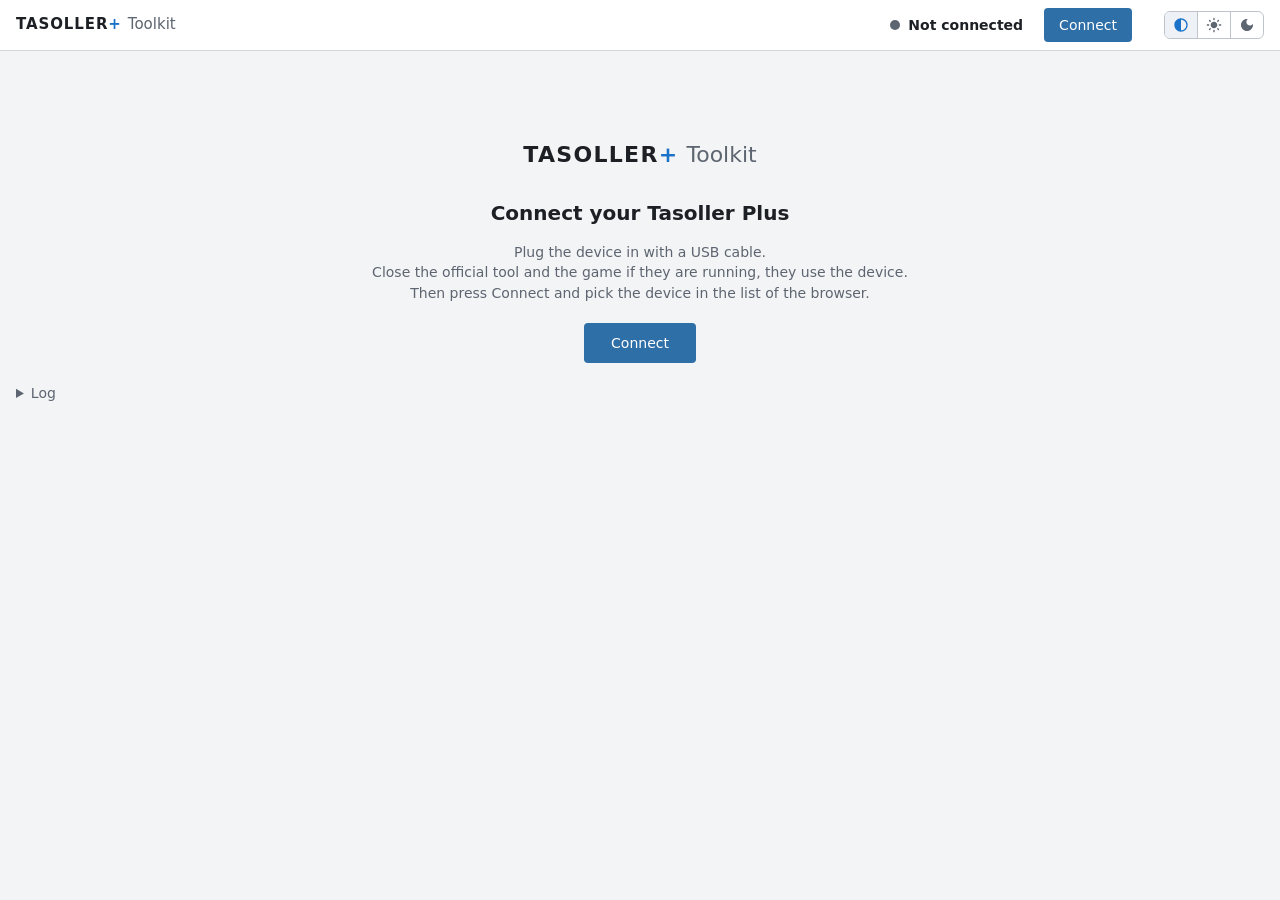
==== commit 7db0149c: "Update for use with Supernova, adding key features" ====
--- a/release/index.html
+++ b/release/index.html
@@ -4,20 +4,31 @@
 <meta charset="utf-8">
 <meta name="viewport" content="width=device-width, initial-scale=1">
 <title>Tasoller Plus Toolkit</title>
+<script>try { var t = localStorage.getItem("tasoller.theme"); if (t === "light" || t === "dark") document.documentElement.setAttribute("data-theme", t); } catch (e) {}</script>
 <style>
   :root {
     --bg:#101114; --bar:#15171b; --panel:#161b24; --panel2:#1c2330; --line:#2d2f34; --line2:#3a3d44;
     --fg:#e8eaed; --muted:#9aa0a8; --accent:#55afff; --amber:#ffbf00;
     --btn:#35648f; --btn-h:#3f75a8; --danger:#a24b4b; --danger-h:#b65c5c;
-    --ok:#3fb950; --warn:#d29922; --bad:#f85149; --cell-line:#333; --input:#1b2230; --track:#2f3238;
-  }
+    --cfw:#b57bff; --ok:#3fb950; --warn:#d29922; --bad:#f85149; --cell-line:#333; --input:#1b2230; --track:#2f3238;
+  }
+  /* The theme follows the system unless the user picked one (data-theme on <html>, set by the theme picker). */
+  :root { color-scheme:dark; }
   @media (prefers-color-scheme: light) {
-    :root {
-      --bg:#f3f4f6; --bar:#ffffff; --panel:#ffffff; --panel2:#eef1f5; --line:#d4d7dd; --line2:#bfc4cc;
-      --fg:#1c1f24; --muted:#5d6570; --accent:#1a73c8; --amber:#c98400;
-      --btn:#2f6fa8; --btn-h:#3b82c2; --danger:#b04545; --danger-h:#c25555;
-      --ok:#1a7f37; --warn:#9a6700; --bad:#cf222e; --cell-line:#c9cdd4; --input:#f3f6fa; --track:#cfd4dc;
+    :root:not([data-theme="dark"]) {
+    --bg:#f3f4f6; --bar:#ffffff; --panel:#ffffff; --panel2:#eef1f5; --line:#d4d7dd; --line2:#bfc4cc;
+    --fg:#1c1f24; --muted:#5d6570; --accent:#1a73c8; --amber:#c98400;
+    --btn:#2f6fa8; --btn-h:#3b82c2; --danger:#b04545; --danger-h:#c25555;
+    --cfw:#7a3fd1; --ok:#1a7f37; --warn:#9a6700; --bad:#cf222e; --cell-line:#c9cdd4; --input:#f3f6fa; --track:#cfd4dc;
+    color-scheme:light;
     }
+  }
+  :root[data-theme="light"] {
+    --bg:#f3f4f6; --bar:#ffffff; --panel:#ffffff; --panel2:#eef1f5; --line:#d4d7dd; --line2:#bfc4cc;
+    --fg:#1c1f24; --muted:#5d6570; --accent:#1a73c8; --amber:#c98400;
+    --btn:#2f6fa8; --btn-h:#3b82c2; --danger:#b04545; --danger-h:#c25555;
+    --cfw:#7a3fd1; --ok:#1a7f37; --warn:#9a6700; --bad:#cf222e; --cell-line:#c9cdd4; --input:#f3f6fa; --track:#cfd4dc;
+    color-scheme:light;
   }
   * { box-sizing:border-box; }
   html, body { margin:0; }
@@ -39,6 +50,7 @@
   .dot { width:10px; height:10px; border-radius:50%; background:var(--muted); flex:none; }
   .official { display:inline-flex; align-items:center; gap:5px; color:var(--ok); font-weight:600; white-space:nowrap; }
   .official svg { width:17px; height:17px; }
+  .official.cfw-badge { color:var(--cfw); }
   .dot.on { background:var(--ok); } .dot.warn { background:var(--warn); } .dot.demo { background:var(--accent); }
   .conn { position:relative; }
   .conninfo { display:inline-flex; align-items:center; gap:8px; background:var(--panel2); border:1px solid var(--line2); padding:5px 12px; border-radius:6px; cursor:pointer; }
@@ -54,6 +66,13 @@
   .pop .pop-value { margin:3px 0 0 6px; font-size:12.5px; }
   .conn-text { color:var(--fg); font-weight:600; }
 
+  /* The theme picker in the top bar: system, light, dark */
+  .theme { display:inline-flex; border:1px solid var(--line2); border-radius:6px; overflow:hidden; margin-left:12px; flex:none; }
+  .theme button { background:none; border:0; padding:5px 8px; cursor:pointer; color:var(--muted); display:inline-flex; align-items:center; }
+  .theme button + button { border-left:1px solid var(--line2); }
+  .theme button:hover { color:var(--fg); }
+  .theme button[aria-pressed="true"] { background:var(--panel2); color:var(--accent); }
+  .theme svg { width:16px; height:16px; }
   /* ---- buttons / controls ---- */
   .btn { background:var(--btn); border:1px solid transparent; border-radius:4px; padding:6px 14px; cursor:pointer; color:#fff; }
   .btn:hover:not(:disabled) { background:var(--btn-h); }
@@ -118,6 +137,7 @@
   .fn-col { display:flex; flex-direction:column; gap:20px; align-items:center; padding-top:300px; }
   .fn { display:flex; flex-direction:column; align-items:center; gap:8px; color:var(--muted); }
   .fn-btn { width:90px; height:90px; border-radius:50%; background:rgba(85,175,255,.07); border:2px solid var(--line); }
+  body.io4 .fn-btn { border-radius:8px; }
   .fn-btn.on { border-color:var(--amber); background:rgba(255,191,0,.16); color:var(--amber); }
   .test-foot { margin-top:18px; display:flex; flex-wrap:wrap; gap:6px 18px; align-items:center; color:var(--muted); font-size:13px; }
   body.test-off .air-rows, body.test-off .grids, body.test-off .fn-col { opacity:.45; }
@@ -180,6 +200,19 @@
   /* one tower = 24 LEDs in 3 groups of 8; the firmware gives each group a single color */
   .led-group { display:flex; flex-direction:column; gap:4px; padding:5px 8px; border-radius:6px; }
   .led-group b { display:block; width:30px; height:9px; border-radius:5px; background:var(--led, #222); box-shadow:0 0 var(--glow, 0px) var(--led, transparent); }
+  /* Supernova: each tower LED on its own, the bottom one is LED 1 */
+  .led-lines { display:none; flex-direction:column; gap:8px; }
+  .led-sub { display:flex; align-items:stretch; gap:5px; }
+  .led-tower.right .led-sub { flex-direction:row-reverse; }
+  .led-sub .col { display:flex; flex-direction:column; gap:3px; }
+  .led-sub b { display:block; width:30px; height:9px; border-radius:5px; background:var(--led, #222); box-shadow:0 0 var(--glow, 0px) var(--led, transparent); }
+  .led-bar { display:block; width:6px; border-radius:3px; background:var(--line2); cursor:pointer; }
+  .led-bar:hover { background:var(--muted); }
+  .led-bar.sel { background:var(--accent); }
+  .led-device.ind .led-group { display:none; }
+  .led-device.ind .led-lines { display:flex; }
+  .led-tower.edge, .led-strip.edge { cursor:pointer; border-color:var(--muted); }
+  .led-tower.sel, .led-strip.sel { border-color:var(--accent); }
   .led-zone { cursor:pointer; outline:2px solid transparent; outline-offset:2px; }
   .led-zone:hover { outline-color:var(--line2); }
   .led-zone.sel { outline-color:var(--accent); }
@@ -187,7 +220,7 @@
   .led-count { color:var(--muted); font-size:13px; margin:-6px 0 14px; }
   .led-label { position:absolute; left:0; right:0; bottom:6px; text-align:center; font-size:11px; color:var(--muted); }
   .led-center { position:relative; padding-bottom:28px; }
-  .led-strip { display:flex; align-items:stretch; height:150px; border:2px solid var(--line2); border-radius:6px; padding:6px; background:var(--bg); gap:2px; }
+  .led-strip { display:flex; align-items:stretch; height:174px; border:2px solid var(--line2); border-radius:6px; padding:14px; background:var(--bg); gap:2px; }
   .led-strip .pad, .led-strip .div { background:var(--led, #222); border-radius:2px; box-shadow:0 0 var(--glow, 0px) var(--led, transparent); }
   .led-strip .pad { flex:4; } .led-strip .div { flex:1; }
   .led-swatch { width:44px; height:28px; border-radius:4px; border:1px solid var(--line2); background:var(--led-pick, #000); }
@@ -207,6 +240,41 @@
   table.kv td.mono { word-break:break-all; }
   pre.log { background:var(--panel); border:1px solid var(--line); border-radius:6px; padding:8px; overflow:auto; max-height:260px; font-size:12px; margin:6px 0; }
   ul { margin:6px 0; padding-left:22px; }
+  /* ---- dump page ---- */
+  .tab.cfw-only { display:none; }
+  body.cfw .tab.cfw-only { display:inline-block; }
+  /* Supernova-only features carry a purple border */
+  .tab.cfw-only { border:1px solid var(--cfw); border-radius:6px; padding:6px 14px; margin:4px 0 4px 8px; }
+  .tab.cfw-only { position:relative; }
+  .tab.cfw-only[aria-current="page"] { background:color-mix(in srgb, var(--cfw) 18%, transparent); }
+  .tab.cfw-only[aria-current="page"]::after { content:""; position:absolute; left:-1px; right:-1px; bottom:-5px; height:2px; background:var(--accent); }     /* the blue underline of the other tabs, on the same line */
+  /* The invitation to install Supernova, for the official firmware */
+  .tab.promo { display:none; text-decoration:none; color:var(--fg); }
+  body.fw-official .tab.promo { display:inline-flex; align-items:center; }
+  .tab.promo { border:1px solid var(--cfw); border-radius:6px; padding:6px 14px; margin:4px 0 4px 8px; }
+  .tab.promo:hover { background:color-mix(in srgb, var(--cfw) 18%, transparent); }
+  .tab.promo b { color:var(--cfw); display:inline-flex; align-items:center; gap:3px; margin-left:4px; }
+  .tab.promo svg { width:16px; height:16px; }
+  .links { padding-left:20px; line-height:1.9; }
+  .links a { color:var(--accent); }
+  .cfw-soon { color:var(--cfw); font-size:20px; font-weight:600; margin:28px 0; }
+  .cfw-block { display:none; }
+  body.cfw .cfw-block { display:block; }
+  fieldset.card.cfw-block { margin:0 0 18px; max-width:1100px; border-color:var(--cfw); }
+  fieldset.card.cfw-block legend { color:var(--cfw); font-weight:600; }
+  .cfw-tick { display:none; }
+  body.cfw .cfw-tick { display:inline; color:var(--cfw); }
+  .hint { cursor:help; }
+  .hint i { display:inline-block; width:14px; height:14px; line-height:13px; margin-left:4px; border:1px solid currentColor; border-radius:50%; font-size:10px; font-weight:700; font-style:normal; text-align:center; vertical-align:1px; }
+  .cfw-note { color:var(--cfw); }
+  #ledBox:has(#ledIndNote:not(:empty)) { border:1px solid var(--cfw); border-radius:6px; padding:8px 10px; }   /* the Supernova note, the buttons and the state under the color picker */
+  #ledBox > p { margin:0 0 8px; }
+  #ledBox > p:last-child { margin:8px 0 0; }
+  .banner.cfw-banner { border-color:var(--cfw); }       /* a block that is about a Supernova feature */
+  table.dump-sections td:nth-child(n+2):nth-child(-n+3), table.dump-sections td:nth-last-child(2) { white-space:nowrap; }
+  table.dump-sections .btn.dl { padding:3px 8px; line-height:0; }
+  table.dump-sections .btn.dl svg { margin:0; vertical-align:0; width:16px; height:16px; }
+  .dump-info { columns:2 260px; column-gap:24px; margin-top:10px; }
   details.logbox { margin:18px 0 0; max-width:1100px; }
   .logbar { display:flex; flex-wrap:wrap; align-items:center; gap:8px 18px; margin:6px 0 2px; }
   .logbar .btn { padding:3px 12px; }
@@ -218,6 +286,27 @@
   .switch input:checked + .knob::after { transform:translateX(16px); }
   .switch input:focus-visible + .knob { outline:2px solid var(--accent); outline-offset:2px; }
   details.logbox summary { cursor:pointer; color:var(--muted); }
+  /* The page shown while no device is connected, and while a Supernova device in the IO4-Emulation mode still needs permissions. */
+  body.gate .tabs { display:none; }
+  body.gate .page.active { display:none; }
+  body.gate #page-welcome { display:block; }
+  .welcome { max-width:640px; margin:8vh auto 0; text-align:center; }
+  .welcome-brand { font-size:22px; font-weight:700; letter-spacing:.06em; margin-bottom:28px; }
+  .welcome-brand b { color:var(--accent); }
+  .welcome-brand span { font-weight:400; color:var(--muted); margin-left:8px; letter-spacing:0; }
+  .welcome h1 { font-size:20px; margin:0 0 14px; }
+  .welcome p { color:var(--muted); margin:0 0 20px; }
+  .welcome .btn { padding:9px 26px; }
+  #welcomeSetup { text-align:left; border:1px solid var(--line2); border-radius:8px; padding:18px 22px; background:var(--panel); }
+  #welcomeSetup.io4 { border-color:var(--cfw); }
+  #welcomeSetup h1 { text-align:center; }
+  #welcomeSetup > p { text-align:center; }
+  .setup-row { display:grid; grid-template-columns:1fr auto auto; gap:14px; align-items:center; padding:12px 0; border-top:1px solid var(--line); }
+  .setup-text b { display:block; }
+  .setup-text span { display:block; color:var(--muted); font-size:13px; }
+  .setup-state { font-weight:600; }
+  .setup-state.ok { color:var(--ok); }
+  .setup-state.warn { color:var(--warn); }
 
   #toasts { position:fixed; left:50%; bottom:18px; transform:translateX(-50%); display:flex; flex-direction:column; gap:6px; align-items:center; z-index:50; pointer-events:none; }
   .toast { background:var(--panel2); border:1px solid var(--line2); border-radius:6px; padding:8px 14px; box-shadow:0 4px 18px rgba(0,0,0,.35); max-width:80vw; }
@@ -233,17 +322,27 @@
     <button class="tab" data-page="led">LED test</button>
     <button class="tab" data-page="config">Config</button>
     <button class="tab" data-page="flasher">Flasher</button>
+    <button class="tab cfw-only" data-page="dump">Memory dump</button>
+    <button class="tab cfw-only" data-page="io4cfg">IO4 mode config</button>
+    <button class="tab" data-page="links">Useful links</button>
+    <a class="tab promo" id="promoCfw" href="https://github.com/YttrisL/tasoller-plus-custom-firmware" target="_blank" rel="noopener">Unlock new features by installing <b><svg viewBox="0 0 24 24" fill="currentColor" aria-hidden="true"><path d="M19.48 12.35c-1.57-4.08-7.16-4.3-5.81-10.23.1-.44-.37-.78-.75-.55C9.29 3.71 6.68 8 8.87 13.62c.18.46-.36.89-.75.59-1.81-1.37-2-3.34-1.84-4.75.06-.52-.62-.77-.91-.34C4.69 10.16 4 11.84 4 14.37c.38 5.6 5.11 7.32 6.81 7.54 2.43.31 5.06-.14 6.95-1.87 2.08-1.93 2.84-5.01 1.72-7.69zM10.2 17.38c1.44-.35 2.18-1.39 2.38-2.31.33-1.43-.96-2.83-.09-5.09.33 1.87 3.27 3.04 3.27 5.08 0 2.53-2.74 4.7-5.56 2.32z"/></svg>Supernova</b></a>
   </nav>
   <div class="conn">
     <button type="button" id="connInfo" class="conninfo" aria-haspopup="true" aria-expanded="false" disabled>
       <span id="connDot" class="dot"></span>
       <span id="connOfficial" class="official" hidden><svg viewBox="0 0 16 16" fill="currentColor" aria-hidden="true"><path d="M8 1l6 2v4.5c0 3.4-2.5 6.1-6 7.5-3.5-1.4-6-4.1-6-7.5V3l6-2zm-1.2 9.6l4-4.2-1-1-3 3.1-1.3-1.3-1 1 2.3 2.4z"/></svg>Official firmware</span>
+      <span id="connCfw" class="official cfw-badge" hidden title="Supernova custom firmware"><svg viewBox="0 0 24 24" fill="currentColor" aria-hidden="true"><path d="M19.48 12.35c-1.57-4.08-7.16-4.3-5.81-10.23.1-.44-.37-.78-.75-.55C9.29 3.71 6.68 8 8.87 13.62c.18.46-.36.89-.75.59-1.81-1.37-2-3.34-1.84-4.75.06-.52-.62-.77-.91-.34C4.69 10.16 4 11.84 4 14.37c.38 5.6 5.11 7.32 6.81 7.54 2.43.31 5.06-.14 6.95-1.87 2.08-1.93 2.84-5.01 1.72-7.69zM10.2 17.38c1.44-.35 2.18-1.39 2.38-2.31.33-1.43-.96-2.83-.09-5.09.33 1.87 3.27 3.04 3.27 5.08 0 2.53-2.74 4.7-5.56 2.32z"/></svg>Custom firmware</span>
       <span id="connText" class="conn-text">Not connected</span>
     </button>
     <div id="connPop" class="pop" role="dialog" aria-label="Device details" hidden></div>
     <button id="btnConnect" class="btn">Connect</button>
     <button id="btnDisconnect" class="btn plain" hidden>Disconnect</button>
   </div>
+  <div class="theme" role="group" aria-label="Theme">
+    <button type="button" data-theme-choice="auto" title="Follow the system theme" aria-label="Follow the system theme"><svg viewBox="0 0 24 24" fill="currentColor" aria-hidden="true"><path d="M12 2C6.48 2 2 6.48 2 12s4.48 10 10 10 10-4.48 10-10S17.52 2 12 2zm0 18V4c4.41 0 8 3.59 8 8s-3.59 8-8 8z"/></svg></button>
+    <button type="button" data-theme-choice="light" title="Light theme" aria-label="Light theme"><svg viewBox="0 0 24 24" fill="currentColor" aria-hidden="true"><path d="M12 7c-2.76 0-5 2.24-5 5s2.24 5 5 5 5-2.24 5-5-2.24-5-5-5zM2 13h2c.55 0 1-.45 1-1s-.45-1-1-1H2c-.55 0-1 .45-1 1s.45 1 1 1zm18 0h2c.55 0 1-.45 1-1s-.45-1-1-1h-2c-.55 0-1 .45-1 1s.45 1 1 1zM11 2v2c0 .55.45 1 1 1s1-.45 1-1V2c0-.55-.45-1-1-1s-1 .45-1 1zm0 18v2c0 .55.45 1 1 1s1-.45 1-1v-2c0-.55-.45-1-1-1s-1 .45-1 1zM5.99 4.58c-.39-.39-1.03-.39-1.41 0-.39.39-.39 1.03 0 1.41l1.06 1.06c.39.39 1.03.39 1.41 0s.39-1.03 0-1.41L5.99 4.58zm12.37 12.37c-.39-.39-1.03-.39-1.41 0-.39.39-.39 1.03 0 1.41l1.06 1.06c.39.39 1.03.39 1.41 0 .39-.39.39-1.03 0-1.41l-1.06-1.06zm1.06-10.96c.39-.39.39-1.03 0-1.41-.39-.39-1.03-.39-1.41 0l-1.06 1.06c-.39.39-.39 1.03 0 1.41s1.03.39 1.41 0l1.06-1.06zM7.05 18.36c.39-.39.39-1.03 0-1.41-.39-.39-1.03-.39-1.41 0l-1.06 1.06c-.39.39-.39 1.03 0 1.41s1.03.39 1.41 0l1.06-1.06z"/></svg></button>
+    <button type="button" data-theme-choice="dark" title="Dark theme" aria-label="Dark theme"><svg viewBox="0 0 24 24" fill="currentColor" aria-hidden="true"><path d="M12 3c-4.97 0-9 4.03-9 9s4.03 9 9 9 9-4.03 9-9c0-.46-.04-.92-.1-1.36-.98 1.37-2.58 2.26-4.4 2.26-2.98 0-5.4-2.42-5.4-5.4 0-1.81.89-3.42 2.26-4.4-.44-.06-.9-.1-1.36-.1z"/></svg></button>
+  </div>
 </header>
 
 <div id="reconnectBar" class="banner warn" hidden><span id="reconnectMsg"></span> <button class="btn" id="btnReconnect">Reconnect</button></div>
@@ -254,6 +353,41 @@
 
 <main>
 
+<!-- ============================ WELCOME ============================ -->
+<section id="page-welcome" class="page" aria-label="Welcome">
+  <div class="welcome">
+    <div class="welcome-brand">TASOLLER<b>+</b><span>Toolkit</span></div>
+    <div id="welcomeOff">
+      <h1>Connect your Tasoller Plus</h1>
+      <p>Plug the device in with a USB cable.<br>Close the official tool and the game if they are running, they use the device.<br>Then press Connect and pick the device in the list of the browser.</p>
+      <button class="btn" id="welcomeConnect">Connect</button>
+      <p class="muted" id="welcomeHint"></p>
+    </div>
+    <div id="welcomeChecking" hidden>
+      <h1>Connecting...</h1>
+      <p>Checking the permissions the browser already has for the device.</p>
+    </div>
+    <div id="welcomeSetup" hidden>
+      <h1 id="setupTitle"><span class="cfw-note">IO4-Emulation mode</span></h1>
+      <p id="setupIntro">The device behaves like the arcade hardware.<br>The Toolkit needs your permission for each part of it: the browser asks for them one at a time.<br>Close the game first, it uses the same ports.</p>
+      <div class="setup-row" id="setupUsb">
+        <div class="setup-text"><b>LED output</b><span>The LED test sends its colors to the device over WebUSB.<br>It is a separate permission, asked once.<br>Close the game first, it uses the same interface.</span></div>
+        <div class="setup-state" id="setupUsbState"></div>
+        <button class="btn" id="setupUsbBtn">Allow the LED output</button>
+      </div>
+      <div class="setup-row" id="setupSerial">
+        <div class="setup-text"><b>Serial ports</b><span id="setupSerialText"></span></div>
+        <div class="setup-state" id="setupSerialState"></div>
+        <button class="btn" id="setupSerialBtn">Allow a serial port</button>
+      </div>
+      <div class="setup-row" id="setupHid">
+        <div class="setup-text"><b>I/O board</b><span id="setupHidText"></span></div>
+        <div class="setup-state" id="setupHidState"></div>
+        <button class="btn" id="setupHidBtn">Allow the I/O board</button>
+      </div>
+    </div>
+  </div>
+</section>
 <!-- ============================ TEST ============================ -->
 <section id="page-test" class="page" aria-label="Input test">
   <div id="testNotice" class="banner warn" hidden></div>
@@ -268,8 +402,8 @@
         </div>
       </div>
       <div class="fn-col">
-        <div class="fn"><span>fn1</span><div class="fn-btn" id="fn1"><span id="fnKey1"></span></div></div>
-        <div class="fn"><span>fn2</span><div class="fn-btn" id="fn2"><span id="fnKey2"></span></div></div>
+        <div class="fn"><span id="fnLabel1">fn1</span><div class="fn-btn" id="fn1"><span id="fnKey1"></span></div></div>
+        <div class="fn"><span id="fnLabel2">fn2</span><div class="fn-btn" id="fn2"><span id="fnKey2"></span></div></div>
       </div>
     </div>
   </div>
@@ -291,12 +425,13 @@
         <div class="led-strip" id="ledStrip" aria-label="Slider LEDs"></div>
         <span class="led-label">Slider: 16 pads and 15 dividers</span>
       </div>
-      <div class="led-tower" id="ledTowerR"><span class="led-label">Right tower</span></div>
+      <div class="led-tower right" id="ledTowerR"><span class="led-label">Right tower</span></div>
     </div>
     <div class="led-controls">
       <div class="led-select">
         <button class="btn plain" id="ledSelAll" type="button">Select all</button>
         <button class="btn plain" id="ledSelNone" type="button">Select none</button>
+        <button class="btn plain" id="ledOff" type="button" title="Turn every zone off">All off</button>
       </div>
       <p class="led-count" id="ledCount">Click a zone to select it, click it again to deselect it. Several zones can be selected at once.</p>
       <div class="field">
@@ -314,12 +449,13 @@
         </div>
       </div>
       <div class="field"><span class="lab">Value</span> <code id="ledHex">#000000</code></div>
-      <div class="row">
-        <button class="btn" id="ledConnect">Connect LED output</button>
-        <button class="btn" id="ledApply" hidden>Show on device</button>
-        <button class="btn plain" id="ledOff" title="Turn every zone off">All off</button>
+      <div id="ledBox">
+        <p class="tips" id="ledIndNote"></p>
+        <div class="row">
+          <button class="btn" id="ledConnect">Connect LED output</button>
+        </div>
+        <p class="tips" id="ledStatus"></p>
       </div>
-      <p class="tips" id="ledStatus">LED output: not connected</p>
     </div>
   </div>
 </section>
@@ -327,6 +463,24 @@
 <!-- ============================ CONFIG ============================ -->
 <section id="page-config" class="page" aria-label="Config">
   <div id="cfgNotice" class="banner warn" hidden></div>
+  <fieldset class="card cfw-block" id="settingsCard">
+    <legend>Settings backup (Supernova):</legend>
+    <div class="card-body">
+      <div>
+        <div class="row">
+          <button class="btn" id="btnSetExport" type="button" disabled>Export settings</button>
+          <button class="btn plain" id="btnSetImport" type="button" disabled>Import settings</button>
+          <input type="file" id="setImportFile" accept=".snvset" hidden>
+        </div>
+      </div>
+      <div class="tips">
+        <div><b>Tips:</b></div>
+        <p><b>Export settings</b> saves everything the device keeps in its settings page to a file: thresholds, key maps, USB mode, brightness, delay and touch tuning.</p>
+        <p><b>Import settings</b> puts such a file back. It replaces all the settings and the device restarts.</p>
+      </div>
+    </div>
+  </fieldset>
+
   <div class="cfg-grid">
     <fieldset class="card">
       <legend>Settings for the sensors thresholds:</legend>
@@ -409,13 +563,14 @@
         <div class="field">
           <span class="lab">Mode: <b id="modeName">-</b> <span class="muted" id="modeCur"></span></span>
           <div class="row"><input type="range" id="sliderMode" min="0" max="4" step="1" value="0"></div>
-          <div class="ticks"><span>WINUSB</span><span>4K</span><span>8K</span><span>16K</span><span>32K</span></div>
+          <div class="ticks"><span>WINUSB</span><span>4K</span><span>8K</span><span>16K</span><span>32K</span><span class="cfw-tick">IO4</span></div>
         </div>
         <button class="btn" id="btnMode" disabled>Switch mode</button>
       </div>
       <div class="tips">
         <div><b>Tips:</b></div>
         <p><b>WINUSB</b> is the mode for the game (chuniio / segatools). The 4K, 8K, 16K and 32K modes make the ground slider type keyboard keys instead.</p>
+        <p class="cfw-block"><b class="cfw-note">Supernova:</b> <b>IO4-Emulation</b> reproduces the way official hardware behaves towards the game. In this mode, there is no need for a custom driver, the game recognizes the device automatically.</p>
         <p>Switching restarts the USB connection: the device disappears and comes back with another USB ID. Press <b>Connect</b> again if the page does not reconnect by itself.</p>
       </div>
     </div>
@@ -528,6 +683,50 @@
  </div>
 </section>
 
+<!-- ============================ DUMP ============================ -->
+<section id="page-dump" class="page" aria-label="Dump">
+ <div class="flash-wrap">
+  <p class="muted">Reads the microcontroller of the controller through the USB command channel: the bootloader and both firmware slots, the settings, the configuration words, the RAM, and the registers as the bootloader left them. <b class="cfw-note">Available with the Supernova custom firmware only.</b></p>
+
+  <h2>1. Device</h2>
+  <div class="box status">
+    <span>Device: <b id="dpDev" class="muted">not connected</b></span>
+    <span>Firmware version: <b id="dpVer" class="muted">-</b></span>
+  </div>
+  <p id="dpHint" class="muted"></p>
+
+  <h2>2. Dump</h2>
+  <p class="muted">Nothing is written to the device. The controller keeps working while it is read, and the dump takes about a minute.</p>
+  <div class="frow">
+    <button id="btnDump" class="btn" disabled>Dump everything</button>
+    <button id="btnDumpAbort" class="btn plain" disabled>Abort</button>
+    <label><input type="checkbox" id="dumpHideUid" checked> Hide my unique chip ID (UID0 to UID2)</label>
+  </div>
+  <progress id="dumpBar" max="100" value="0"></progress>
+  <p id="dumpProgress" class="muted">&nbsp;</p>
+
+  <h2>3. Result</h2>
+  <div id="dumpResult"><p class="muted">Nothing dumped yet.</p></div>
+  <div class="frow"><button id="btnDumpZip" class="btn" disabled>Download all as .zip</button></div>
+  <p class="muted">The zip holds one <code>.bin</code> file per section, <code>manifest.json</code> and <code>info.txt</code>. The unique chip ID identifies your unit: keep it hidden before you share a dump.</p>
+ </div>
+</section>
+<!-- ============================ IO4 MODE CONFIG ============================ -->
+<section id="page-io4cfg" class="page" aria-label="IO4 mode config">
+  <div class="flash-wrap">
+    <p class="muted"><b class="cfw-note">Available with the Supernova custom firmware only.</b></p>
+    <p class="cfw-soon">Coming soon</p>
+  </div>
+</section>
+<!-- ============================ USEFUL LINKS ============================ -->
+<section id="page-links" class="page" aria-label="Useful links">
+  <div class="flash-wrap">
+    <h2>Useful links</h2>
+    <ul class="links">
+      <li><a href="https://github.com/YttrisL/tasoller-plus-custom-firmware" target="_blank" rel="noopener">Supernova, the custom firmware</a><span class="muted"> - source, releases and documentation of the custom firmware for the Tasoller Plus.</span></li>
+    </ul>
+  </div>
+</section>
 <details class="logbox" id="logbox"><summary>Log</summary>
   <div class="logbar">
     <label class="switch"><input type="checkbox" id="detailLogs"><span class="knob"></span><span>Detailed logs</span></label>
@@ -548,15 +747,20 @@
 const PKG_SIZE = 0x4B000, HEADER_SIZE = 0x19000, SLOT_SIZE = 0x19000, APP_BASE = 0x4000;
 const RAM_BASE = 0x20000000, RAM_END = 0x20028000, VERSION_OFFSET = 0x400, VERSION_SIZE = 0x28;
 const OFFICIAL_VERSION = "SS321_APP_050_20250102";
+const CFW_VERSION_PREFIX = "SS321_CFW_SNV_";            // version string of the Supernova custom firmware (build-tools/build.py)
+const CFW_NAME = "Supernova";                           // its USB product name
 const FRAME = 64, CHUNK = 52;
 const VID = 0x0E8F, PID_UPDATE = 0x1201;
+const IO4_VID = 0x0CA3, IO4_PID = 0x0021;          // the IO4-Emulation mode (Supernova) has the USB ID of the arcade I/O board
 const PID_MODE = { 0x1231: 0, 0x1235: 1, 0x1234: 2, 0x1233: 3, 0x1232: 4 };   // PID -> mode byte of the stock firmware
-const MODE_NAMES = ["WINUSB mode", "4K keyboard mode", "8K keyboard mode", "16K keyboard mode", "32K keyboard mode"];
+const MODE_NAMES = ["WINUSB mode", "4K keyboard mode", "8K keyboard mode", "16K keyboard mode", "32K keyboard mode", "IO4-Emulation mode"];   // the last one is Supernova only, a WinUSB device under another name
 const USAGE_PAGE_CMD = 0xFF00, USAGE_PAGE_STREAM = 0xFF11;
 
 // Command channel commands of the stock firmware (see README)
 const CMD = { HANDSHAKE: 1, VERSION: 2, UPDATE: 4, MODE: 0x27, SENSOR_THR: 0x29, SAVE: 0x2C, GLOBAL_THR: 0x2D, RESTORE: 0x2E,
-              DELAY: 0x32, RESTART_USB: 0x2F, KEYMAP: 0x2A, TOUCH_INFO: 0x08, HW_MAIN: 0x25, HW_TOUCH: 0x26, RESET_BASELINE: 0x35, BRIGHTNESS: 0x36, TUNING: 0x37, FINGER_CAP: 0x09, FINGER_CAP_SET: 0x0A, ERROR: 5 };
+              DELAY: 0x32, RESTART_USB: 0x2F, KEYMAP: 0x2A, TOUCH_INFO: 0x08, HW_MAIN: 0x25, HW_TOUCH: 0x26, RESET_BASELINE: 0x35, BRIGHTNESS: 0x36, TUNING: 0x37, FINGER_CAP: 0x09, FINGER_CAP_SET: 0x0A, ERROR: 5,
+              SAVE_AND_RESET: 0x28,
+              DUMP: 0x40, SETTINGS: 0x41, LED: 0x42 /* Supernova only */ };
 const FINGER_CAP_MIN = 100, FINGER_CAP_MAX = 999;
 const TUNING_COUNT = 18, TUNING_BR_INDEX = 2;          // 18 u16 "tuning" block; the BR slider of the official tool is entry 2
 const THR_MIN = 20, THR_MAX = 130, BR_MIN = 7, BR_MAX = 25, DELAY_MAX = 50, BRIGHT_MIN = 1, BRIGHT_MAX = 100;
@@ -739,6 +943,15 @@
     return this.lock(async () => {
       const r = await this._request(cmd, Uint8Array.from(payload), timeoutMs, what);
       return r.slice(3, 1 + Math.min(r[0], 62));
+    });
+  }
+
+  // Send a command the device never answers (it resets while carrying it out).
+  sendNoReply(cmd, payload) {
+    return this.lock(async () => {
+      try { await this.io.send(AES.ecb(this.rk, buildFrame(cmd, randomBytes(1)[0], Uint8Array.from(payload)), true)); }
+      catch (e) { this.log("command 0x" + cmd.toString(16) + ": " + e.message + " (normal if the device already reset)"); }
+      this.shaken = false;
     });
   }
 
@@ -799,8 +1012,10 @@
   constructor(link) { this.link = link; }
   c(cmd, payload, timeout, what) { return this.link.command(cmd, payload, timeout, what); }
 
-  async getMode() { const p = need(await this.c(CMD.MODE, [0], 2000, "read mode"), 2, "mode"); return p[1]; }
-  async setMode(m) { await this.c(CMD.MODE, [1, clamp(m, 0, 4)], 5000, "set mode"); }
+  // The 0xA5 after the read asks Supernova for the real mode (5 is IO4-Emulation); the official firmware ignores it, and the
+  // official tool, which does not send it, sees IO4-Emulation as WINUSB.
+  async getMode() { const p = need(await this.c(CMD.MODE, [0, 0xA5], 2000, "read mode"), 2, "mode"); return p[1]; }
+  async setMode(m) { await this.c(CMD.MODE, [1, clamp(m, 0, MODE_NAMES.length - 1)], 5000, "set mode"); }
   // Re-enumerates USB with the stored mode. The device may drop off the bus before it answers.
   async restartUsb() { try { await this.c(CMD.RESTART_USB, [], 2000, "restart USB"); } catch (e) { this.link.log("restart USB: " + e.message + " (normal if the device already re-enumerated)"); } }
   // Key map of mode 1..4: 48 bytes, HID usage codes. Entry [p] is the key of firmware sensor p (sensor = 31 - p),
@@ -849,6 +1064,44 @@
   save() { return this.c(CMD.SAVE, [], 5000, "save settings"); }
   restoreFactoryThresholds() { return this.c(CMD.RESTORE, [0], 8000, "restore factory thresholds"); }
   resetBaseline() { return this.c(CMD.RESET_BASELINE, [1, 0], 5000, "reset baseline"); }
+
+  // ---- individual tower LEDs (Supernova only, see led_ext.c of the firmware) ----
+  // The three colors (9 bytes: red, green, blue each) of an air tower, 0 left and 1 right: the way the Toolkit lights them in the IO4-Emulation mode.
+  async ledTowers(tower, colors) { await this.c(CMD.LED, [1, tower, ...colors], 2000, "set the tower colors"); }
+  async ledExtInfo() { const p = need(await this.c(CMD.LED, [0], 2000, "LED info"), 3, "LED info"); return { protocol: p[1], towerLeds: p[2] }; }
+
+  // ---- settings backup (Supernova only, see settings_transfer.c of the firmware). Numbers are little endian. ----
+  async settingsInfo() { const p = need(await this.c(CMD.SETTINGS, [0], 2000, "settings info"), 4, "settings info"); return { protocol: p[1], size: p[2] | (p[3] << 8) }; }
+  async settingsRead(offset, n) {
+    const p = need(await this.c(CMD.SETTINGS, [1, offset & 255, offset >> 8, n], 2000, "read settings"), 4 + n, "read settings");
+    if (p[0] !== 1 || (p[1] | (p[2] << 8)) !== offset || p[3] !== n) throw new FlashError("read settings: the reply is for another request");
+    return p.slice(4, 4 + n);
+  }
+  async settingsStage(offset, data) { await this.c(CMD.SETTINGS, [2, offset & 255, offset >> 8, data.length, ...data], 2000, "send settings"); }
+  async settingsCommit(crc) { const p = need(await this.c(CMD.SETTINGS, [3, ...u32le(crc)], 5000, "apply settings"), 2, "apply settings"); return p[1]; }   // 0 done, 1 bad CRC-32, 2 not a settings block
+  saveAndReset() { return this.link.sendNoReply(CMD.SAVE_AND_RESET, []); }
+
+  // ---- chip dump (Supernova only, see dump.c of the firmware). Numbers are little endian. ----
+  async dumpHello() { const p = need(await this.c(CMD.DUMP, [0], 2000, "dump hello"), 4, "dump hello"); return { protocol: p[1], sections: p[2], infos: p[3] }; }
+  async dumpSection(i) {
+    const p = need(await this.c(CMD.DUMP, [1, i], 2000, "dump section " + i), 11, "dump section");
+    return { index: i, mode: String.fromCharCode(p[2]), addr: le32(p, 3), length: le32(p, 7), name: String.fromCharCode(...p.subarray(11)) };
+  }
+  async dumpInfo(i) {
+    const p = need(await this.c(CMD.DUMP, [2, i], 2000, "dump info " + i), 7, "dump info");
+    return { index: i, ok: p[2] === 0, value: le32(p, 3), name: String.fromCharCode(...p.subarray(7)) };
+  }
+  // Up to DUMP_CHUNK bytes of the chip. { refused: true } when the chip will not give them, else { data }.
+  async dumpRead(mode, addr, n) {
+    const p = need(await this.c(CMD.DUMP, [3, mode.charCodeAt(0), ...u32le(addr), n], 2000, "dump read"), 7, "dump read");
+    const where = "0x" + addr.toString(16).toUpperCase().padStart(8, "0");
+    if (p[0] !== 3 || le32(p, 2) !== addr || p[6] !== n) throw new FlashError("dump read at " + where + ": the reply is for another request");
+    if (p[1] !== 0) return { refused: true };
+    need(p, 9 + n, "dump read");
+    const data = p.slice(7, 7 + n);
+    if (crc16(data, crc16(Uint8Array.from(u32le(addr)))) !== (p[7 + n] | (p[8 + n] << 8))) throw new FlashError("dump read at " + where + ": bad checksum");
+    return { data };
+  }
 
   // Read everything the UI shows. A setting that fails to read is left null (and logged by the caller).
   async readAll(onError = () => {}) {
@@ -869,6 +1122,170 @@
 }
 
 // ---------------------------------------------------------------------------------------------
+// Chip dump (Supernova only): read the whole microcontroller over the command channel and pack the
+// result like the dump tool of the dump-and-restore project does (one .bin per section, a manifest, info.txt).
+// ---------------------------------------------------------------------------------------------
+const DUMP_PROTOCOL = 1, DUMP_CHUNK = 48, DUMP_RETRIES = 4;
+class DumpAborted extends Error {}
+
+const CRC32_TABLE = (() => {
+  const t = new Uint32Array(256);
+  for (let n = 0; n < 256; n++) { let c = n; for (let k = 0; k < 8; k++) c = c & 1 ? 0xEDB88320 ^ (c >>> 1) : c >>> 1; t[n] = c >>> 0; }
+  return t;
+})();
+function crc32(bytes, prev = 0) {          // zlib CRC-32; pass the previous result to continue
+  let c = (prev ^ 0xFFFFFFFF) >>> 0;
+  for (let i = 0; i < bytes.length; i++) c = CRC32_TABLE[(c ^ bytes[i]) & 0xFF] ^ (c >>> 8);
+  return (c ^ 0xFFFFFFFF) >>> 0;
+}
+const CRC16_TABLE = (() => {
+  const t = new Uint16Array(256);
+  for (let n = 0; n < 256; n++) { let c = n << 8; for (let k = 0; k < 8; k++) c = c & 0x8000 ? ((c << 1) ^ 0x1021) & 0xFFFF : (c << 1) & 0xFFFF; t[n] = c; }
+  return t;
+})();
+function crc16(bytes, crc = 0xFFFF) {      // CRC-16/CCITT-FALSE
+  for (let i = 0; i < bytes.length; i++) crc = ((crc << 8) & 0xFFFF) ^ CRC16_TABLE[((crc >> 8) ^ bytes[i]) & 0xFF];
+  return crc;
+}
+const hex8 = n => (n >>> 0).toString(16).toUpperCase().padStart(8, "0");
+
+// Read the info items and every section. A piece that arrives damaged is asked for again; a piece the chip
+// refuses (the key store always is) stays zero and is listed in `refused`. The sections are objects
+// { name, addr, length, mode, data, refused, retries, verified, crc32, sha256 }.
+async function runDump(dev, { onProgress = () => {}, shouldAbort = () => false, log = () => {}, version = "" } = {}) {
+  const hello = await dev.dumpHello();
+  if (hello.protocol !== DUMP_PROTOCOL) throw new FlashError("the firmware speaks dump protocol " + hello.protocol + ", this page speaks " + DUMP_PROTOCOL);
+  const info = [], sections = [];
+  for (let i = 0; i < hello.infos; i++) info.push(await dev.dumpInfo(i));
+  for (let i = 0; i < hello.sections; i++) sections.push(await dev.dumpSection(i));
+  const total = sections.reduce((s, x) => s + x.length, 0);
+  let done = 0;
+  for (const s of sections) {
+    s.data = new Uint8Array(s.length); s.refused = []; s.retries = 0;
+    for (let off = 0; off < s.length; off += DUMP_CHUNK) {
+      if (shouldAbort()) throw new DumpAborted("aborted");
+      const n = Math.min(DUMP_CHUNK, s.length - off), addr = s.addr + off;
+      for (let attempt = 1; ; attempt++) {
+        try {
+          const r = await dev.dumpRead(s.mode, addr, n);
+          if (r.refused) s.refused.push(addr); else s.data.set(r.data, off);
+          break;
+        } catch (e) {
+          if (!(e instanceof FlashError) || attempt === DUMP_RETRIES) throw e;
+          s.retries++; log("dump: " + e.message + " (attempt " + attempt + " of " + DUMP_RETRIES + ")");
+        }
+      }
+      done += n;
+      if ((off / DUMP_CHUNK) % 8 === 0) onProgress(done, total, s.name);
+    }
+    s.crc32 = crc32(s.data); s.sha256 = (await sha256Hex(s.data)) || "";
+    s.verified = s.refused.length === 0;
+    log("dump: " + s.name + " " + s.length + " bytes, " + (s.verified ? "ok" : s.refused.length + " pieces refused by the chip") + (s.retries ? ", " + s.retries + " retries" : ""));
+  }
+  onProgress(total, total, "");
+  return { version, hello, info, sections, bytes: total };
+}
+
+// info.txt: one "NAME value" line per item. The unique chip ID can be replaced so that the file can be shared.
+function dumpInfoLines(result, hideUid) {
+  const lines = result.version ? ["VERSION " + result.version] : [];
+  for (const it of result.info) lines.push(it.name + " " + (!it.ok ? "ERROR" : hideUid && /^UID[0-9]$/.test(it.name) ? "XXXXXXXX" : hex8(it.value)));
+  return lines;
+}
+
+function makeZip(files) {                  // stored (no compression)
+  const enc = new TextEncoder(), parts = [], central = []; let offset = 0;
+  const now = new Date();
+  const dosTime = (now.getHours() << 11) | (now.getMinutes() << 5) | (now.getSeconds() >> 1);
+  const dosDate = ((now.getFullYear() - 1980) << 9) | ((now.getMonth() + 1) << 5) | now.getDate();
+  for (const f of files) {
+    const name = enc.encode(f.name), crc = crc32(f.data), size = f.data.length;
+    const lh = new DataView(new ArrayBuffer(30));
+    lh.setUint32(0, 0x04034b50, true); lh.setUint16(4, 20, true); lh.setUint16(6, 0x0800, true); lh.setUint16(8, 0, true);
+    lh.setUint16(10, dosTime, true); lh.setUint16(12, dosDate, true); lh.setUint32(14, crc, true);
+    lh.setUint32(18, size, true); lh.setUint32(22, size, true); lh.setUint16(26, name.length, true); lh.setUint16(28, 0, true);
+    parts.push(new Uint8Array(lh.buffer), name, f.data);
+    const ch = new DataView(new ArrayBuffer(46));
+    ch.setUint32(0, 0x02014b50, true); ch.setUint16(4, 20, true); ch.setUint16(6, 20, true); ch.setUint16(8, 0x0800, true);
+    ch.setUint16(10, 0, true); ch.setUint16(12, dosTime, true); ch.setUint16(14, dosDate, true); ch.setUint32(16, crc, true);
+    ch.setUint32(20, size, true); ch.setUint32(24, size, true); ch.setUint16(28, name.length, true);
+    ch.setUint32(42, offset, true);
+    central.push(new Uint8Array(ch.buffer), name);
+    offset += 30 + name.length + size;
+  }
+  let cdSize = 0; for (const c of central) cdSize += c.length;
+  const end = new DataView(new ArrayBuffer(22));
+  end.setUint32(0, 0x06054b50, true); end.setUint16(8, files.length, true); end.setUint16(10, files.length, true);
+  end.setUint32(12, cdSize, true); end.setUint32(16, offset, true);
+  return new Blob([...parts, ...central, new Uint8Array(end.buffer)], { type: "application/zip" });
+}
+
+function dumpZip(result, hideUid) {
+  const enc = new TextEncoder(), files = [];
+  const manifest = { tool: "tasoller-plus-toolkit", protocol: DUMP_PROTOCOL, firmware: result.version, sections: [] };
+  for (const s of result.sections) {
+    const file = s.name.toLowerCase() + ".bin";
+    files.push({ name: file, data: s.data });
+    manifest.sections.push({ name: s.name, file, address: "0x" + hex8(s.addr), length: s.length, mode: s.mode, verified: s.verified,
+      crc32: s.crc32.toString(16).padStart(8, "0"), sha256: s.sha256, unreadable_lines: s.refused.map(a => "0x" + hex8(a)) });
+  }
+  files.push({ name: "manifest.json", data: enc.encode(JSON.stringify(manifest, null, 2)) });
+  files.push({ name: "info.txt", data: enc.encode(dumpInfoLines(result, hideUid).join("\n") + "\n") });
+  return makeZip(files);
+}
+// ---------------------------------------------------------------------------------------------
+// Settings backup (Supernova only): save the settings block of the device to a file and put it back.
+// The file is: "SNVSET01", the block length (16 bits, little endian), the block, and the CRC-32 of all
+// that comes before it. The block is the one the firmware keeps in flash (see settings_transfer.c).
+// ---------------------------------------------------------------------------------------------
+const SETTINGS_MAGIC = "SNVSET01", SETTINGS_PROTOCOL = 1, SETTINGS_CHUNK = 48;
+const SETTINGS_MARKER_OFFSET = 0x12B, SETTINGS_MARKER = 0x22;     // the byte that tells a valid settings page
+
+async function readSettingsBlock(dev, onProgress = () => {}) {
+  const info = await dev.settingsInfo();
+  if (info.protocol !== SETTINGS_PROTOCOL) throw new FlashError("the firmware speaks settings protocol " + info.protocol + ", this page speaks " + SETTINGS_PROTOCOL);
+  const block = new Uint8Array(info.size);
+  for (let off = 0; off < info.size; off += SETTINGS_CHUNK) {
+    block.set(await dev.settingsRead(off, Math.min(SETTINGS_CHUNK, info.size - off)), off);
+    onProgress(off, info.size);
+  }
+  return block;
+}
+
+function settingsFile(block) {
+  const f = new Uint8Array(8 + 2 + block.length + 4);
+  f.set(Array.from(SETTINGS_MAGIC, c => c.charCodeAt(0)), 0);
+  f[8] = block.length & 255; f[9] = block.length >> 8;
+  f.set(block, 10);
+  f.set(u32le(crc32(f.subarray(0, 10 + block.length))), 10 + block.length);
+  return f;
+}
+
+// The block inside a settings file; throws a FlashError that says what is wrong with the file.
+function parseSettingsFile(bytes) {
+  if (bytes.length < 14 || String.fromCharCode(...bytes.subarray(0, 8)) !== SETTINGS_MAGIC) throw new FlashError("this is not a Supernova settings file");
+  const n = bytes[8] | (bytes[9] << 8);
+  if (bytes.length !== 14 + n) throw new FlashError("the settings file is truncated or has extra data");
+  if (le32(bytes, 10 + n) !== crc32(bytes.subarray(0, 10 + n))) throw new FlashError("the settings file is damaged (its CRC-32 does not match)");
+  const block = bytes.slice(10, 10 + n);
+  if (block[SETTINGS_MARKER_OFFSET] !== SETTINGS_MARKER) throw new FlashError("the file does not hold a valid settings page");
+  return block;
+}
+
+// Send `block` to the device and have it replace the settings. The device still has to be restarted.
+async function writeSettingsBlock(dev, block, onProgress = () => {}) {
+  const info = await dev.settingsInfo();
+  if (info.protocol !== SETTINGS_PROTOCOL) throw new FlashError("the firmware speaks settings protocol " + info.protocol + ", this page speaks " + SETTINGS_PROTOCOL);
+  if (info.size !== block.length) throw new FlashError("the file holds " + block.length + " bytes of settings, this firmware keeps " + info.size + ": it is from another version");
+  for (let off = 0; off < block.length; off += SETTINGS_CHUNK) {
+    await dev.settingsStage(off, block.subarray(off, Math.min(off + SETTINGS_CHUNK, block.length)));
+    onProgress(off, block.length);
+  }
+  const status = await dev.settingsCommit(crc32(block));
+  if (status === 1) throw new FlashError("the device received the settings damaged: nothing was changed");
+  if (status !== 0) throw new FlashError("the device refused the settings: nothing was changed");
+}
+// ---------------------------------------------------------------------------------------------
 // Live data decoder: the stream interface (usage page 0xFF11) sends 64-byte packets.
 //   chip packet: first byte high nibble 0xC,0xD,0xE,0xF = chip 0..3, then 32 big-endian pad values
 //                (the tag replaces the top nibble of the first value). 8 values = 2 sensors x 4 pads.
@@ -881,6 +1298,8 @@
     this.press = new Uint8Array(32); this.diff = new Uint16Array(32); this.pads = new Uint16Array(128);
     this.buttons = 0; this.rev = 0; this.packets = 0; this.chipSeen = [0, 0, 0, 0]; this.dbtSeen = 0; this.lastAt = 0;
   }
+  // Nothing is coming in any more: show nothing rather than the last values.
+  clear() { this.press.fill(0); this.diff.fill(0); this.buttons = 0; this.rev++; }
   feed(data) {
     const u = data instanceof Uint8Array ? data : new Uint8Array(data.buffer, data.byteOffset, data.byteLength);
     for (let off = 0; off + FRAME <= u.length; off += FRAME) this._chunk(u.subarray(off, off + FRAME));
@@ -975,6 +1394,33 @@
 // (right to left), 3 LEDs of the left tower, 3 LEDs of the right tower, every LED as R, G, B.
 // ---------------------------------------------------------------------------------------------
 const LED_ENDPOINT = 3, LED_PROTOCOL = 2, LED_PACKET_SIZE = 114;
+// Supernova only: the individual tower LEDs. An extended packet is always 64 bytes: "DX", version, tower (0 left, 1 right),
+// first LED (counted from the bottom of the tower), count, then the colors as R, G, B. The official 114-byte packet is
+// unchanged and is still sent with it (see led_ext.c of the firmware). Ask the firmware first: ledExtInfo().
+const LED_EXT_VERSION = 1, LED_EXT_CHUNK = 12, LED_TOWER_LEDS = 24;
+function buildLedExtPackets(colors) {            // colors[tower * 24 + led from the bottom] = [r, g, b]
+  const out = [];
+  for (let t = 0; t < 2; t++) for (let first = 0; first < LED_TOWER_LEDS; first += LED_EXT_CHUNK) {
+    const p = new Uint8Array(64); p.set([0x44, 0x58, LED_EXT_VERSION, t, first, LED_EXT_CHUNK]);
+    for (let i = 0; i < LED_EXT_CHUNK; i++) p.set(colors[t * LED_TOWER_LEDS + first + i], 6 + 3 * i);
+    out.push(p);
+  }
+  return out;
+}
+// IO4-Emulation mode (Supernova): the LEDs are set the way the game does it. The slider gets the command 2 of its serial protocol
+// (brightness, then 32 colors as blue, red, green; the game and the official packet both count from the right), the
+// towers are set on the command channel (the game uses two LED boards on two more serial ports, which the Toolkit does not need).
+function buildSliderLedFrame(packet) {
+  const body = [2, 97, 63];                                      // command, length, brightness
+  for (let i = 0; i < 32; i++) {
+    const k = i, c = i < 31 ? [packet[3 + 3 * k], packet[4 + 3 * k], packet[5 + 3 * k]] : [0, 0, 0];   // r, g, b
+    body.push(c[2], c[0], c[1]);
+  }
+  let sum = 0xFF; body.forEach(b => { sum = (sum + b) & 255; });
+  const out = [0xFF];
+  for (const b of [...body, (256 - sum) & 255]) { if (b === 0xFF || b === 0xFD) { out.push(0xFD, b - 1); } else out.push(b); }
+  return Uint8Array.from(out);
+}
 function buildLedPacket(slider, left, right) {
   const p = new Uint8Array(LED_PACKET_SIZE); p[0] = 0x44; p[1] = 0x4C; p[2] = LED_PROTOCOL;
   slider.forEach((c, i) => p.set(c, 3 + 3 * i)); left.forEach((c, i) => p.set(c, 96 + 3 * i)); right.forEach((c, i) => p.set(c, 105 + 3 * i));
@@ -994,6 +1440,18 @@
   return e;
 }
 
+const SIM_DUMP_SECTIONS = [
+  { name: "SYS", addr: 0x40000000, length: 0x200, mode: "S" }, { name: "CLK", addr: 0x40000200, length: 0x100, mode: "S" },
+  { name: "GPIO", addr: 0x40004000, length: 0x200, mode: "S" }, { name: "SYSTICK", addr: 0xE000E010, length: 0x10, mode: "S" },
+  { name: "NVIC_ISER", addr: 0xE000E100, length: 0x20, mode: "S" }, { name: "SCB", addr: 0xE000ED00, length: 0x40, mode: "S" },
+  { name: "SRAM", addr: 0x20000000, length: 0x400, mode: "M" },        // smaller than the real 160 KiB, to keep the self-test quick
+  { name: "CONFIG", addr: 0x300000, length: 0x10, mode: "I" }, { name: "KPROM", addr: 0x301000, length: 0x10, mode: "I" },
+  { name: "XOM", addr: 0x200000, length: 0x40, mode: "I" }, { name: "OTP", addr: 0x310000, length: 0x800, mode: "I" },
+  { name: "LDROM", addr: 0x100000, length: 0x1000, mode: "M" }, { name: "APROM", addr: 0, length: 0x2000, mode: "M" },
+];
+const SIM_DUMP_INFO = [{ name: "CFG0", value: 0xFFFFFFFD }, { name: "UID0", value: 0x11223344 }, { name: "UID1", value: 0x55667788 }, { name: "UCID0", ok: false }];
+const simChipByte = a => (Math.imul(a >>> 2, 2654435761) >>> (8 * (a & 3))) & 255;
+
 class SimDevice {
   constructor(version = "SS321_APP_050_20250102") {
     this.key = SHARED_RK; this.version = version;
@@ -1015,8 +1473,8 @@
       case 1: this.key = AES.expandKey(AES.ecb(SHARED_RK, p.slice(0, 16), true)); return reply(1, nonce, []);
       case 2: return reply(2, nonce, Array.from(this.version, c => c.charCodeAt(0)));
       case CMD.MODE:
-        if (p[0] === 0) return reply(cmd, nonce, [0, this.mode]);
-        if (p[0] === 1) { if (p[1] > 4) return reply(5, nonce, [1]); this.mode = p[1]; this.saves++; return reply(cmd, nonce, []); }
+        if (p[0] === 0) return reply(cmd, nonce, [0, this.mode === 5 && p[1] !== 0xA5 ? 0 : this.mode]);     // the official tool sees IO4-Emulation as WINUSB
+        if (p[0] === 1) { if (p[1] > (this.version.startsWith(CFW_VERSION_PREFIX) ? 5 : 4)) return reply(5, nonce, [1]); this.mode = p[1]; this.saves++; return reply(cmd, nonce, []); }
         return reply(5, nonce, [1]);
       case CMD.KEYMAP:
         if (p[1] > 5) return reply(5, nonce, [1]);
@@ -1061,6 +1519,13 @@
         if (p[0] !== 0) return reply(5, nonce, [1]);
         this.global = [85, 85, 85, 85]; this.sensors = Array.from({ length: 32 }, () => [85, 85, 85, 85]); this.saves++; return reply(cmd, nonce, []);
       case CMD.RESET_BASELINE: this.baselineResets++; return reply(cmd, nonce, []);
+      case CMD.LED:
+        if (!this.version.startsWith(CFW_VERSION_PREFIX)) return reply(5, nonce, [1]);
+        if (p[0] === 1 && p[1] <= 1 && p.length >= 11) { this.towers = this.towers || [[], []]; this.towers[p[1]] = Array.from(p.subarray(2, 11)); return reply(CMD.LED, nonce, [1]); }
+        return p[0] === 0 ? reply(CMD.LED, nonce, [0, LED_EXT_VERSION, LED_TOWER_LEDS]) : reply(5, nonce, [1]);
+      case CMD.SETTINGS: return this.version.startsWith(CFW_VERSION_PREFIX) ? this.settingsCommand(p, nonce, reply) : reply(5, nonce, [1]);
+      case CMD.SAVE_AND_RESET: this.resets = (this.resets || 0) + 1; return null;
+      case CMD.DUMP: return this.version.startsWith(CFW_VERSION_PREFIX) ? this.dump(p, nonce, reply) : reply(5, nonce, [1]);   // only the custom firmware has it
       case 4:
         if (p[0] === 1) { this.size = le32(p, 1); this.slot.fill(0xFF); this.started = true; return reply(4, nonce, []); }
         if (p[0] === 2) {
@@ -1071,6 +1536,55 @@
         if (p[0] === 3) return sum8(this.slot, 0, this.size) === p[1] ? (this.trigger = true, reply(4, nonce, [])) : reply(5, nonce, [5]);
         if (p[0] === 4) { this.rebooted = true; return null; }
         return reply(5, nonce, [1]);
+      default: return reply(5, nonce, [1]);
+    }
+  }
+  // The settings backup of the custom firmware (same layout as settings_transfer.c).
+  settingsCommand(p, nonce, reply) {
+    const SIZE = 0x2DB, off = p[1] | (p[2] << 8), n = p[3];
+    if (!this.settingsBlock) { this.settingsBlock = Uint8Array.from({ length: SIZE }, (_, i) => (i * 5 + 1) & 255); this.settingsBlock[SETTINGS_MARKER_OFFSET] = SETTINGS_MARKER; this.staging = new Uint8Array(SIZE); }
+    switch (p[0]) {
+      case 0: return reply(CMD.SETTINGS, nonce, [0, SETTINGS_PROTOCOL, SIZE & 255, SIZE >> 8]);
+      case 1: {
+        const o = p[1] | (p[2] << 8), len = p[3];
+        if (!len || len > SETTINGS_CHUNK || o + len > SIZE) return reply(5, nonce, [1]);
+        return reply(CMD.SETTINGS, nonce, [1, p[1], p[2], len, ...this.settingsBlock.subarray(o, o + len)]);
+      }
+      case 2:
+        if (!n || n > SETTINGS_CHUNK || off + n > SIZE) return reply(5, nonce, [1]);
+        this.staging.set(p.subarray(4, 4 + n), off); return reply(CMD.SETTINGS, nonce, [2, 0]);
+      case 3: {
+        if (le32(p, 1) !== crc32(this.staging)) return reply(CMD.SETTINGS, nonce, [3, 1]);
+        if (this.staging[SETTINGS_MARKER_OFFSET] !== SETTINGS_MARKER) return reply(CMD.SETTINGS, nonce, [3, 2]);
+        this.settingsBlock = this.staging.slice(); this.saves++; return reply(CMD.SETTINGS, nonce, [3, 0]);
+      }
+      default: return reply(5, nonce, [1]);
+    }
+  }
+  // The chip dump of the custom firmware (same layout as dump.c). The "chip" is made of a repeatable noise.
+  dump(p, nonce, reply) {
+    const sections = SIM_DUMP_SECTIONS, put32 = v => u32le(v), name = t => Array.from(t, c => c.charCodeAt(0));
+    switch (p[0]) {
+      case 0: return reply(CMD.DUMP, nonce, [0, DUMP_PROTOCOL, sections.length, SIM_DUMP_INFO.length]);
+      case 1: {
+        const s = sections[p[1]]; if (!s) return reply(5, nonce, [1]);
+        return reply(CMD.DUMP, nonce, [1, p[1], s.mode.charCodeAt(0), ...put32(s.addr), ...put32(s.length), ...name(s.name)]);
+      }
+      case 2: {
+        const it = SIM_DUMP_INFO[p[1]]; if (!it) return reply(5, nonce, [1]);
+        return reply(CMD.DUMP, nonce, [2, p[1], it.ok === false ? 1 : 0, ...put32(it.ok === false ? 0 : it.value), ...name(it.name)]);
+      }
+      case 3: {
+        const mode = String.fromCharCode(p[1]), addr = le32(p, 2), n = p[6];
+        if (n < 4 || n > DUMP_CHUNK || n % 4 || addr % 4 || !["M", "I", "S"].includes(mode)) return reply(5, nonce, [1]);
+        this.dumpReads = (this.dumpReads || 0) + 1;
+        const head = [3, 0, ...put32(addr), n];
+        if (mode === "I" && addr >= 0x301000 && addr < 0x301010) { head[1] = 1; return reply(CMD.DUMP, nonce, head); }    // the key store is refused
+        const data = Uint8Array.from({ length: n }, (_, i) => simChipByte(addr + i));
+        const crc = crc16(data, crc16(Uint8Array.from(put32(addr))));
+        if (this.dumpCorrupt > 0) { this.dumpCorrupt--; data[0] ^= 0x55; }          // damaged on the way: the host has to ask again
+        return reply(CMD.DUMP, nonce, [...head, ...data, crc & 255, crc >> 8]);
+      }
       default: return reply(5, nonce, [1]);
     }
   }
@@ -1179,6 +1693,61 @@
   const lp = buildLedPacket(Array.from({ length: 31 }, (_, i) => [i, 1, 2]), [[10, 11, 12], [13, 14, 15], [16, 17, 18]], [[20, 21, 22], [23, 24, 25], [26, 27, 28]]);
   if (lp.length !== 114 || lp[0] !== 0x44 || lp[1] !== 0x4C || lp[2] !== 2 || lp[3 + 3 * 30] !== 30 || lp[96] !== 10 || lp[105] !== 20 || lp[113] !== 28) throw new Error("LED packet layout failed");
 
+  // the chip dump of the custom firmware: a damaged piece is asked for again, a refused one is listed
+  const sim4 = new SimDevice(CFW_VERSION_PREFIX + "TEST"), dev4 = new TasollerDevice(mkLink(sim4));
+  sim4.dumpCorrupt = 2;
+  const dump = await runDump(dev4, { version: CFW_VERSION_PREFIX + "TEST" });
+  const kprom = dump.sections.find(s => s.name === "KPROM"), apr = dump.sections.find(s => s.name === "APROM");
+  if (dump.sections.length !== SIM_DUMP_SECTIONS.length || dump.bytes !== SIM_DUMP_SECTIONS.reduce((n, s) => n + s.length, 0)) throw new Error("dump sections failed");
+  if (!kprom || kprom.verified || kprom.refused.length !== 1 || !apr.verified || apr.data[0x1001 & 0x1FFF] !== simChipByte(0x1001) || dump.sections.reduce((n, s) => n + s.retries, 0) !== 2) throw new Error("dump content failed");
+  if (dumpInfoLines(dump, true).join() !== "VERSION " + CFW_VERSION_PREFIX + "TEST,CFG0 FFFFFFFD,UID0 XXXXXXXX,UID1 XXXXXXXX,UCID0 ERROR" || dumpInfoLines(dump, false)[2] !== "UID0 11223344") throw new Error("dump info failed");
+  if (crc32(new TextEncoder().encode("123456789")) !== 0xCBF43926 || crc16(new TextEncoder().encode("123456789")) !== 0x29B1) throw new Error("dump checksums failed");
+  if ((await dumpZip(dump, true).arrayBuffer()).byteLength < dump.bytes) throw new Error("dump zip failed");
+  let noDump = false;
+  try { await new TasollerDevice(mkLink(new SimDevice())).dumpHello(); } catch (e) { noDump = e instanceof FlashError; }
+  if (!noDump) throw new Error("the stock firmware must not answer the dump command");
+
+  // the settings backup: export, damage and refusal of a file, import
+  const dev5 = new TasollerDevice(mkLink(sim4));
+  const saved = await readSettingsBlock(dev5), file = settingsFile(saved);
+  if (saved.length !== 0x2DB || hex(parseSettingsFile(file)) !== hex(saved)) throw new Error("settings export failed");
+  const changed = saved.slice(); changed[100] ^= 0xFF; changed[SETTINGS_MARKER_OFFSET] = SETTINGS_MARKER;
+  await writeSettingsBlock(dev5, changed);
+  if (hex(await readSettingsBlock(dev5)) !== hex(changed)) throw new Error("settings import failed");
+  await writeSettingsBlock(dev5, saved); if (hex(await readSettingsBlock(dev5)) !== hex(saved)) throw new Error("settings restore failed");
+  const bad = [file.slice(0, 20), file.map((b, i) => i === 50 ? b ^ 1 : b), file.map((b, i) => i === 0 ? 0x58 : b), settingsFile(saved.map((b, i) => i === SETTINGS_MARKER_OFFSET ? 0 : b))];
+  for (const b of bad) { let refused = false; try { parseSettingsFile(b); } catch (e) { refused = e instanceof FlashError; } if (!refused) throw new Error("a bad settings file was accepted"); }
+  let noSettings = false;
+  try { await new TasollerDevice(mkLink(new SimDevice())).settingsInfo(); } catch (e) { noSettings = e instanceof FlashError; }
+  if (!noSettings) throw new Error("the stock firmware must not answer the settings command");
+
+  // the IO4-Emulation mode: only Supernova accepts it, and the official tool's plain read sees WINUSB
+  const sim6 = new SimDevice(CFW_VERSION_PREFIX + "TEST"), l6 = mkLink(sim6), dev6 = new TasollerDevice(l6);
+  await dev6.setMode(5);
+  if ((await dev6.getMode()) !== 5 || (await l6.command(CMD.MODE, [0], 2000))[1] !== 0 || MODE_USB[5].vendorId !== 0x0CA3 || MODE_USB[5].productId !== 0x0021) throw new Error("IO4-Emulation mode failed");
+  let stock5 = false;
+  try { await new TasollerDevice(mkLink(new SimDevice())).setMode(5); } catch (e) { stock5 = e instanceof FlashError; }
+  if (!stock5) throw new Error("the stock firmware must refuse the IO4-Emulation mode");
+
+  // the LEDs in the IO4-Emulation mode: the slider frame is what the firmware's parser takes, colors land on the right LED
+  const dl = buildLedPacket(Array.from({ length: 31 }, (_, k) => [k === 0 ? 0xFF : k, k === 1 ? 0xFD : 100 + k, 7]), [[9, 8, 7], [9, 8, 7], [9, 8, 7]], [[9, 8, 7], [9, 8, 7], [9, 8, 7]]);
+  const frame = buildSliderLedFrame(dl), raw = []; let esc = false;
+  for (const b of frame) { if (b === 0xFD) { esc = true; continue; } raw.push(esc ? b + 1 : b); esc = false; }
+  if (raw[0] !== 0xFF || raw[1] !== 2 || raw[2] !== 97 || raw.length !== 3 + 97 + 1 || raw.reduce((a, b) => (a + b) & 255, 0) !== 0) throw new Error("slider LED frame failed");
+  if (raw[3 + 1] !== 7 || raw[3 + 1 + 1] !== 0xFF || raw[3 + 1 + 2] !== 100 || raw[3 + 1 + 3 + 2] !== 0xFD) throw new Error("slider LED colors failed");     // k = 0 is the first color of the frame, the rightmost LED: blue, red, green
+  await dev4.ledTowers(1, [1, 2, 3, 4, 5, 6, 7, 8, 9]);
+  if (sim4.towers[1].join() !== "1,2,3,4,5,6,7,8,9") throw new Error("tower colors failed");
+
+  // the individual tower LEDs: the packets cover every LED once, keep the 64 byte size that sets them apart from the official packet
+  const towerColors = Array.from({ length: 48 }, (_, i) => [i + 1, 100 + i, 200 - i]), ext = buildLedExtPackets(towerColors), seen = new Set();
+  if (ext.length !== 4 || ext.some(p => p.length !== 64 || p[0] !== 0x44 || p[1] !== 0x58 || p[2] !== LED_EXT_VERSION)) throw new Error("extended LED packet layout failed");
+  for (const p of ext) for (let i = 0; i < p[5]; i++) { const key = p[3] * 24 + p[4] + i; if (seen.has(key) || hex(p.subarray(6 + 3 * i, 9 + 3 * i)) !== hex(Uint8Array.from(towerColors[key]))) throw new Error("extended LED packet content failed"); seen.add(key); }
+  if (seen.size !== 48) throw new Error("extended LED packets do not cover every LED");
+  if ((await dev4.ledExtInfo()).towerLeds !== 24) throw new Error("LED info failed");
+  let noLedExt = false;
+  try { await new TasollerDevice(mkLink(new SimDevice())).ledExtInfo(); } catch (e) { noLedExt = e instanceof FlashError; }
+  if (!noLedExt) throw new Error("the stock firmware must not answer the LED command");
+
   // a whole update against a simulated device, and a version mismatch is refused
   const image = new Uint8Array(3001).map((_, i) => (i * 7 + 3) & 255);
   const sim3 = new SimDevice("SS321_APP_TEST"), l3 = mkLink(sim3);
@@ -1200,9 +1769,16 @@
 const app = {
   page: "test", conn: null, cfg: null, busy: 0, flashing: false, sel: 0,
   live: new LiveDecoder(), streaming: false, streamTimer: null, lastStreamKick: 0,
-  hideDiff: false, hideThr: false, wasFlashed: false, switching: false,
+  hideDiff: false, hideThr: false, wasFlashed: false, switching: false, installCfw: false,
 };
-// conn = { cmdDev, streamDev, io, streamIo, link, api, demo, pid, version, mode, update }
+// conn = { cmdDev, streamDev, io, streamIo, link, api, demo, pid, version, mode, update, cfw }
+// conn.cfw is true when the device runs the Supernova custom firmware. Use isCfw() to test it; while the
+// device is connected the page also has the "cfw" class on <body>, so CSS can show CFW-only menus.
+const isIo4 = () => !!(app.conn && app.conn.cmdDev && app.conn.cmdDev.vendorId === IO4_VID);
+const isCfw = () => !!(app.conn && app.conn.cfw);
+function detectCfw(version, productName, demo) {
+  return !demo && (String(version || "").startsWith(CFW_VERSION_PREFIX) || String(productName || "").startsWith(CFW_NAME));
+}
 
 const logLines = []; let showDetail = false;
 function renderLog() {
@@ -1225,14 +1801,17 @@
 // pages
 // ------------------------------------------------------------------------------------------------
 function showPage(name) {
-  if (!["test", "led", "config", "flasher"].includes(name)) name = "test";
+  if (!["test", "led", "config", "flasher", "dump", "io4cfg", "links"].includes(name) || ((name === "dump" || name === "io4cfg") && !dumpAvailable())) name = "test";      // the Supernova pages need Supernova
   app.page = name;
   document.querySelectorAll(".page").forEach(p => p.classList.toggle("active", p.id === "page-" + name));
   document.querySelectorAll(".tab").forEach(t => { if (t.dataset.page === name) t.setAttribute("aria-current", "page"); else t.removeAttribute("aria-current"); });
   try { history.replaceState(null, "", "#" + name); } catch (e) {}
   updateStream();
   if (name !== "led" && typeof ledStop === "function" && led.timer) ledStop();
+  if (name !== "led" && typeof ledDisconnect === "function" && led.dev && led.dev.io4) ledDisconnect();      // the Input test needs the slider port
   if (name === "config" && app.conn && !app.conn.update) refreshConfig();
+  if (name === "dump") updateDump();
+  if (name === "led") { if (led.dev) ledStart(); else ledAutoConnect(); }
 }
 document.querySelectorAll(".tab").forEach(t => t.onclick = () => showPage(t.dataset.page));
 
@@ -1284,21 +1863,28 @@
 
 function connectFilters(all) {
   if (all) return [];
-  return [...Object.keys(PID_MODE).map(p => ({ vendorId: VID, productId: Number(p) })), { vendorId: VID, productId: PID_UPDATE }];
-}
-
-const MODE_PID = { 0: 0x1231, 1: 0x1235, 2: 0x1234, 3: 0x1233, 4: 0x1232 };
+  return [...Object.keys(PID_MODE).map(p => ({ vendorId: VID, productId: Number(p) })), { vendorId: VID, productId: PID_UPDATE }, MODE_USB[5]];
+}
+
+// What the browser is asked for after a mode switch. The IO4-Emulation mode (Supernova) is a composite device: only its command channel is of interest.
+const MODE_USB = {
+  0: { vendorId: VID, productId: 0x1231 }, 1: { vendorId: VID, productId: 0x1235 }, 2: { vendorId: VID, productId: 0x1234 },
+  3: { vendorId: VID, productId: 0x1233 }, 4: { vendorId: VID, productId: 0x1232 },
+  5: { vendorId: IO4_VID, productId: IO4_PID, usagePage: USAGE_PAGE_CMD },
+};
+// The interfaces of the IO4-Emulation device that are not the command channel (the I/O board and the serial port) are of no use here.
+const isVendorChannel = d => (d.collections || []).some(c => c.usagePage === USAGE_PAGE_CMD || c.usagePage === USAGE_PAGE_STREAM);
 
 // The browser only reconnects by itself to devices it already has permission for. After a mode switch the
 // device comes back with another USB ID, which is a new device for the browser: one click on Reconnect
 // (the chooser then only offers that device) grants it, and the page continues from there.
-function showReconnect(msg, pid) { app.reconnectPid = pid || null; $("reconnectMsg").textContent = msg; $("reconnectBar").hidden = false; updateButtons(); updateStream(); }
+function showReconnect(msg, filter) { app.reconnectPid = filter || null; $("reconnectMsg").textContent = msg; $("reconnectBar").hidden = false; updateButtons(); updateStream(); }
 $("btnReconnect").onclick = () => connectReal(app.reconnectPid);
 
-async function connectReal(pid) {
+async function connectReal(filter) {
   if (!hid()) { toast("This browser has no WebHID", "bad"); return; }
   let devs;
-  try { devs = await hid().requestDevice({ filters: pid ? [{ vendorId: VID, productId: pid }] : connectFilters(false) }); }
+  try { devs = await hid().requestDevice({ filters: filter ? [filter] : connectFilters(false) }); }
   catch (e) { log("not connected: " + e.message); return; }
   if (!devs.length) { log("no device chosen"); return; }
   // Other interfaces of the same device that were authorised earlier (for example the live data one)
@@ -1310,7 +1896,7 @@
 async function autoConnect() {
   if (!hid() || app.conn) return;
   let known = []; try { known = await hid().getDevices(); } catch (e) { return; }
-  known = known.filter(d => d.vendorId === VID && (d.productId === PID_UPDATE || d.productId in PID_MODE));
+  known = known.filter(d => (d.vendorId === VID && (d.productId === PID_UPDATE || d.productId in PID_MODE)) || (d.vendorId === IO4_VID && d.productId === IO4_PID));
   if (known.length) { log("reconnecting to an authorised device"); await adopt(known); }
 }
 
@@ -1332,7 +1918,7 @@
 async function adoptInner(devs, demo) {
   if (app.conn) await teardown(true);
   for (const d of devs) log("HID interface " + hexId(d) + ": " + describeCollections(d).text.join(" | "));
-  const cands = devs.filter(hasOutput);
+  const cands = devs.filter(d => hasOutput(d) && (d.vendorId !== IO4_VID || isVendorChannel(d)));
   if (!cands.length) { toast("No usable HID interface on that device.", "bad"); log("no HID interface with an output report among: " + devs.map(hexId).join(", ")); return; }
   try { for (const d of cands) await openDev(d); }
   catch (e) {
@@ -1359,16 +1945,31 @@
   const update = cmdDev.productId === PID_UPDATE;
   const streamDev = update ? null : (cands.find(d => d !== cmdDev) || null);
   for (const d of cands) if (d !== cmdDev && d !== streamDev) { try { await d.close(); } catch (e) {} }
-  const conn = { cmdDev, streamDev, io, link, api: new TasollerDevice(link), demo: !!demo, pid: cmdDev.productId, version, mode: null, update };
+  const conn = { cmdDev, streamDev, io, link, api: new TasollerDevice(link), demo: !!demo, pid: cmdDev.productId, version, mode: null, update, cfw: detectCfw(version, cmdDev.productName, demo) };
   if (streamDev) conn.streamIo = makeStreamListener(streamDev);
   app.conn = conn;
   log("opened " + (demo ? "simulated device" : hexId(cmdDev) + " " + (cmdDev.productName || "")) + (streamDev ? " + live data interface" : " (no live data interface)"));
-  log("handshake ok, version: " + version);
-  if (conn.pid in PID_MODE) conn.mode = PID_MODE[conn.pid];
+  log("handshake ok, version: " + version + (conn.cfw ? " (Supernova custom firmware)" : ""));
+  if (cmdDev.vendorId === IO4_VID) conn.mode = 5;
+  else if (conn.pid in PID_MODE) conn.mode = PID_MODE[conn.pid];
   setConnUI("on"); $("reconnectBar").hidden = true; app.wasFlashed = false;
+  if ((app.installCfw || load("installCfw") === "1") && conn.cfw && !conn.update) {        // Supernova was just installed with the Flasher: IO4-Emulation is the mode it starts in, also when the device had been in another mode with an earlier Supernova
+    app.installCfw = false; store("installCfw", "0");
+    if (conn.mode !== 5) {
+      try {
+        log("Supernova installed: switching to the IO4-Emulation mode");
+        await conn.api.setMode(5);
+        app.switching = true; app.switchPid = MODE_USB[5];
+        toast("Supernova installed. Switching to the IO4-Emulation mode...", "ok");
+        await conn.api.restartUsb();
+        return;
+      } catch (e) { app.switching = false; log("could not switch to the IO4-Emulation mode: " + e.message); toast("Could not switch to the IO4-Emulation mode: " + e.message, "bad"); }
+    }
+  }
   if (!conn.update) { await refreshConfig(true); }
   updateStream();
   updateButtons();
+  gateProbe();
 }
 
 function makeStreamListener(dev) {
@@ -1382,11 +1983,13 @@
 
 async function teardown(quiet) {
   const c = app.conn; if (!c) return;
+  if (led.dev && led.dev.io4) await ledDisconnect();
   await stopStream();
   app.conn = null; app.cfg = null; app.live.reset();
   try { c.io.close(); } catch (e) {}
   try { c.streamIo && c.streamIo.close(); } catch (e) {}
-  for (const d of [c.cmdDev, c.streamDev]) { if (d) { try { await d.close(); } catch (e) {} } }
+  if (c.io4Hid) { try { c.io4Hid.removeEventListener("inputreport", io4HidReport); } catch (e) {} }
+  for (const d of [c.cmdDev, c.streamDev, c.io4Hid]) { if (d) { try { await d.close(); } catch (e) {} } }
   setConnUI("off");
   buildGrid(0); updateButtons(); renderConfig();
   if (!quiet) log("disconnected");
@@ -1412,17 +2015,20 @@
 function setConnUI(state) {
   const c = app.conn, dot = $("connDot"), txt = $("connText");
   $("connHelp").hidden = !!(c && state !== "off");
-  dot.className = "dot"; $("connOfficial").hidden = true; dot.hidden = false;
+  dot.className = "dot"; $("connOfficial").hidden = true; $("connCfw").hidden = true; dot.hidden = false;
+  document.body.classList.toggle("cfw", !!(c && state !== "off" && c.cfw));
+  document.body.classList.toggle("fw-official", !!(c && state !== "off" && c.version === OFFICIAL_VERSION && !c.demo));
   if (state === "off" || !c) {
     txt.textContent = "Not connected"; $("connInfo").disabled = true; $("connPop").hidden = true; $("btnConnect").hidden = false; $("btnDisconnect").hidden = true;
     $("stDev").textContent = "not connected"; $("stDev").className = "muted"; $("stVer").textContent = "-"; $("stVer").className = "muted";
-    document.body.classList.add("test-off"); return;
+    document.body.classList.add("test-off"); updateGate(); return;
   }
   $("btnConnect").hidden = true; $("btnDisconnect").hidden = false;
   const name = c.demo ? "Simulated Tasoller Plus" : (c.cmdDev.productName || "Tasoller Plus") + " (" + hexId(c.cmdDev) + ")";
   if (state === "busy") { txt.textContent = "Connecting to " + name + "..."; dot.classList.add("warn"); $("connInfo").disabled = true; return; }
   dot.classList.add(c.demo ? "demo" : "on");
   if (c.version === OFFICIAL_VERSION && !c.demo) { dot.hidden = true; $("connOfficial").hidden = false; }
+  else if (c.cfw) { dot.hidden = true; $("connCfw").hidden = false; }
   const mode = c.update ? "update mode" : (c.mode != null ? MODE_NAMES[c.mode] : "");
   const shortName = c.demo ? "Demo (simulated)" : (c.cmdDev.productName || "Tasoller Plus");
   txt.textContent = shortName; $("connInfo").disabled = false;
@@ -1440,6 +2046,7 @@
   $("stDev").textContent = name + (c.update ? " - update mode" : ""); $("stDev").className = "ok";
   $("stVer").textContent = c.version || "(empty)"; $("stVer").className = c.version.includes("SS321") ? "ok" : "warn";
   document.body.classList.toggle("test-off", !c.streamDev || c.update);
+  updateGate();
 }
 
 function updateButtons() {
@@ -1452,14 +2059,17 @@
   ["btnHideDiff", "btnHideThr"].forEach(id => { $(id).disabled = upd; });
   $("advClose").disabled = upd;
   if (upd) { $("btnMode").disabled = true; $("advPanel").hidden = true; }
-  $("ledUpdateNote").hidden = !upd; $("ledConnect").disabled = upd; $("ledApply").disabled = upd; $("ledOff").disabled = upd;
+  $("ledUpdateNote").hidden = !upd; $("ledConnect").disabled = upd; $("ledOff").disabled = upd;
   if (upd && led.timer) ledStop();
   ["sliderAll", "numAll", "sliderMode", "sliderBR", "sliderDelay", "numDelay", "sliderGround", "sliderAir", "btnRestore", "btnAdvanced",
-    "dbgFinger", "dbgFingerApply", "dbgBaseline", "dbgNoise", "dbgIir", "dbgReset", "keyRestore"].forEach(id => { $(id).disabled = !cfgOn; });
+    "btnSetExport", "btnSetImport", "dbgFinger", "dbgFingerApply", "dbgBaseline", "dbgNoise", "dbgIir", "dbgReset", "keyRestore"].forEach(id => { $(id).disabled = !cfgOn; });
   $("btnDebug").disabled = upd; if (upd) { $("debugCard").hidden = true; $("keyCard").hidden = true; }
   document.querySelectorAll("#keyRows button").forEach(b => { b.disabled = !cfgOn; });
   $("keyClear").disabled = !cfgOn || !keymap.target;
   disableMissing();
+  updateDump();
+  updateLedExt();
+  renderFnLabels();
   document.querySelectorAll("#advPanel input, #advPanel button").forEach(el => { if (el.id !== "advClose") el.disabled = !cfgOn; });
   const notice = $("cfgNotice");
   if (!c) { notice.hidden = !$("reconnectBar").hidden; notice.textContent = "Not connected. Use Connect in the top bar to read and change the settings."; }
@@ -1500,7 +2110,7 @@
   if (ok("delay")) { setRange($("sliderDelay"), clamp(r.delay, 0, DELAY_MAX)); $("numDelay").value = r.delay; }
   if (ok("ground")) { setRange($("sliderGround"), clamp(r.ground, BRIGHT_MIN, BRIGHT_MAX)); $("valGround").textContent = r.ground; }
   if (ok("air")) { setRange($("sliderAir"), clamp(r.air, BRIGHT_MIN, BRIGHT_MAX)); $("valAir").textContent = r.air; }
-  if (ok("mode")) { setRange($("sliderMode"), clamp(r.mode, 0, 4)); $("modeName").textContent = MODE_NAMES[clamp(r.mode, 0, 4)]; $("modeCur").textContent = "(current)"; $("btnMode").disabled = true; }
+  if (ok("mode")) { $("sliderMode").max = isCfw() ? MODE_NAMES.length - 1 : MODE_NAMES.length - 2; setRange($("sliderMode"), clamp(r.mode, 0, 5)); $("modeName").textContent = MODE_NAMES[clamp(r.mode, 0, 5)]; $("modeCur").textContent = "(current)"; $("btnMode").disabled = true; }
   disableMissing();
   renderKeyCard(); renderDebug();
 }
@@ -1625,7 +2235,7 @@
     if (back !== m) throw new Error("the device reports mode " + back);
     r.mode = back;
     if (c.demo) { await c.api.restartUsb(); c.mode = back; setConnUI("on"); await refreshConfig(); toast("Mode switched (simulated)", "ok"); return; }
-    app.switching = true; app.switchPid = MODE_PID[m];
+    app.switching = true; app.switchPid = MODE_USB[m];
     toast("Mode saved. Restarting USB...", "ok");
     await c.api.restartUsb();
   });
@@ -1750,11 +2360,17 @@
 const START_FRAME = () => { const f = new Uint8Array(64); f.set([0x68, 0xDD, 0xC8]); return f; };
 const STOP_FRAME = () => { const f = new Uint8Array(64); f.set([0x68, 0xBB, 0xF8]); return f; };
 
-function wantStream() { const c = app.conn; return !!(c && c.streamDev && !c.update && !app.flashing && (app.page === "test" || (app.page === "config" && !$("advPanel").hidden))); }
+function wantStream() { const c = app.conn; return !!(c && !document.body.classList.contains("gate") && (c.streamDev || (isIo4() && c.serialPort)) && !c.update && !app.flashing && !app.dumping && (app.page === "test" || (app.page === "config" && !$("advPanel").hidden))); }
 async function updateStream() {
   const c = app.conn, notice = $("testNotice");
+  notice.classList.remove("cfw-banner");
   if (!c) { notice.hidden = !$("reconnectBar").hidden; notice.innerHTML = "Not connected. Use <b>Connect</b> in the top bar to see the live sensors."; $("streamInfo").textContent = "Live data: not connected"; return; }
   if (c.update) { notice.hidden = false; notice.textContent = "The device is in update mode: there is no live data. Restart it normally or use the Flasher."; $("streamInfo").textContent = "Live data: unavailable"; return; }
+  if (isIo4()) {                      // no stream interface: the slider serial port and the I/O board instead
+    if (!(await io4UpdateStream(c, notice))) return;
+    if (wantStream()) await startStream(); else await stopStream();
+    return;
+  }
   if (!c.streamDev) {
     notice.hidden = false;
     notice.innerHTML = 'The live data interface of the device is not authorised yet. <button class="btn" id="btnAllowLive">Allow live data</button>';
@@ -1776,8 +2392,14 @@
   setConnUI("on"); updateStream();
 }
 async function startStream() {
-  const c = app.conn; if (!c || !c.streamDev || app.streaming) return;
+  const c = app.conn; if (!c || (!c.streamDev && !(isIo4() && c.serialPort)) || app.streaming) return;
   app.streaming = true; app.lastStreamKick = performance.now();
+  if (isIo4()) {
+    if (!(await io4StartSerial())) { app.streaming = false; return; }
+    log("live data started (slider serial port)");
+    clearInterval(app.streamTimer); app.streamTimer = setInterval(streamWatch, 500);
+    return;
+  }
   try { await c.streamDev.sendReport(0, START_FRAME()); log("live data started"); }
   catch (e) { app.streaming = false; log("could not start live data: " + e.message); toast("Could not start live data: " + e.message, "bad"); return; }
   clearInterval(app.streamTimer);
@@ -1788,7 +2410,9 @@
   const c = app.conn;
   if (!app.streaming) return;
   app.streaming = false; $("streamInfo").textContent = "Live data: stopped";
+  if (isIo4()) { await io4StopSerial(); log("live data stopped"); app.live.clear(); return; }
   if (c && c.streamDev) { try { await c.streamDev.sendReport(0, STOP_FRAME()); log("live data stopped"); } catch (e) {} }
+  app.live.clear();
 }
 let lastCount = 0, lastTick = 0;
 function streamWatch() {
@@ -1798,14 +2422,202 @@
   if (!app.streaming) { info.textContent = "Live data: stopped"; return; }
   if (L.packets === 0 || now - L.lastAt > 1500) {
     info.textContent = "Live data: waiting for packets...";
+    if (L.packets > 0) L.clear();                       // the last values would only look like a state of the device
     if (now - app.lastStreamKick > 3000 && app.conn && app.conn.streamDev) {   // ask again, in case the first request was lost
       app.lastStreamKick = now; app.conn.streamDev.sendReport(0, START_FRAME()).catch(() => {});
     }
     return;
   }
+  if (isIo4()) { info.textContent = "Live data: receiving from the slider port (" + Math.round(rate) + " reports/s" + (app.conn.io4Hid ? ", air beams and buttons from the I/O board)" : ")"); return; }
   info.textContent = "Live data: receiving (" + Math.round(rate) + " packets/s, chips " + L.chipSeen.map(x => x > 0 ? "ok" : "-").join(" ") + ", buttons " + (L.dbtSeen ? "ok" : "-") + ")";
 }
 
+// ------------------------------------------------------------------------------------------------
+// Live data in the IO4-Emulation mode (Supernova). The stream interface of the other modes is not there; the pads are what the
+// game reads on the serial port of the slider (Web Serial), the air beams and the buttons what it reads from the I/O board
+// (WebHID). Both can only be opened while the game is closed.
+// ------------------------------------------------------------------------------------------------
+const SLIDER_ENABLE = Uint8Array.from([0xFF, 0x03, 0x00, 0xFE]);              // report every 15 ms
+const SLIDER_DISABLE = Uint8Array.from([0xFF, 0x04, 0x00, 0xFD, 0xFC]);       // the checksum FD is escaped
+const io4Serial = { reader: null, loop: null, state: 0, mark: false, cmd: 0, length: 0, data: [], sum: 0 };
+
+const serialAvailable = () => "serial" in navigator;
+
+// The device has three serial ports (the slider and the two LED boards) and the browser lists them all under the same name. The slider is the one that
+// answers its hardware information request: true for it, false for the others, null when the port cannot be opened (the game has it).
+async function io4IsSliderPort(port) {
+  try { await port.open({ baudRate: 115200 }); } catch (e) { return null; }
+  let found = false;
+  try {
+    const w = port.writable.getWriter();
+    try { await w.write(Uint8Array.from([0xFF, 0xF0, 0x00, 0x11])); } finally { w.releaseLock(); }      // the hardware information request
+    const r = port.readable.getReader(), timer = setTimeout(() => { r.cancel().catch(() => {}); }, 500);
+    let before = 0;
+    try {
+      while (!found) {
+        const res = await r.read();
+        if (res.done) break;
+        for (const b of res.value) { if (before === 0xFF && b === 0xF0) found = true; before = b; }      // its answer starts with FF F0
+      }
+    } finally { clearTimeout(timer); try { await r.cancel(); } catch (e) {} try { r.releaseLock(); } catch (e) {} }
+  } catch (e) {}
+  try { await port.close(); } catch (e) {}
+  return found;
+}
+
+// The device has three serial ports (the slider and the two LED boards). The browser lists them all under the same name, so the user
+// is asked to allow all three, in any order, and the page then finds the slider among them by what it answers.
+const IO4_SERIAL_PORTS = 3;
+
+async function io4GrantedPorts() {
+  if (!serialAvailable()) return [];
+  try { return (await navigator.serial.getPorts()).filter(p => { const i = p.getInfo(); return i.usbVendorId === IO4_VID && i.usbProductId === IO4_PID; }); }
+  catch (e) { return []; }
+}
+
+// The slider among the ports that were allowed. With `ask` the browser's chooser is shown first (it needs a click of the user).
+// { port } when found, else { count, error }: count is how many of the three ports are allowed.
+// The probes open the ports, so they run one after the other: two at once (the page starts the live data and looks for the permissions
+// when the device connects) would find each other's port busy and report that the game has it.
+let io4ProbeQueue = Promise.resolve();
+async function io4EnsureSliderPort(ask) {
+  if (ask) {                                       // right away: the browser only shows its chooser for a click that is still recent
+    try { await navigator.serial.requestPort({ filters: [{ usbVendorId: IO4_VID, usbProductId: IO4_PID }] }); }
+    catch (e) { if (e.name !== "NotFoundError") log("serial port not added: " + e.message); }
+  }
+  const run = io4ProbeQueue.then(io4FindSliderPort);
+  io4ProbeQueue = run.catch(() => {});
+  return run;
+}
+async function io4FindSliderPort() {
+  const known = app.conn && app.conn.serialPort;
+  if (known) return { port: known, count: IO4_SERIAL_PORTS };                          // an earlier probe found it
+  const granted = await io4GrantedPorts();
+  if (granted.length < IO4_SERIAL_PORTS) return { count: granted.length, error: granted.length + " of " + IO4_SERIAL_PORTS + " serial ports allowed: allow the next one." };
+  let busy = false;
+  for (let attempt = 0; attempt < 2; attempt++) {                                      // a port that is still closing is busy for a moment
+    busy = false;
+    for (const p of granted) {
+      const slider = await io4IsSliderPort(p);
+      if (slider === true) return { port: p, count: granted.length };
+      if (slider === null) busy = true;
+    }
+    if (!busy) break;
+    await sleep(400);
+  }
+  return { count: granted.length, error: busy ? "Could not open the serial ports. Close the game, it uses them." : "None of the serial ports answers like the slider." };
+}
+
+async function io4AllowSerial() {
+  const c = app.conn; if (!c) return;
+  const r = await io4EnsureSliderPort(true);
+  if (r.port) c.serialPort = r.port; else if (r.error) toast(r.error, r.count < IO4_SERIAL_PORTS ? "ok" : "bad");
+  c.serialCount = r.count; c.serialError = r.port ? "" : (r.error || "");
+  updateStream(); updateGate();
+}
+
+// The I/O board: the air beams and FN1 / FN2 in the buttons byte of the live decoder (bit 0 is beam 1).
+function io4HidReport(e) {
+  const d = new Uint8Array(e.data.buffer, e.data.byteOffset, e.data.byteLength);
+  if (e.reportId !== 1 || d.length < 32) return;
+  const words = [d[28] | (d[29] << 8), d[30] | (d[31] << 8)];           // the report without its ID: buttons at 28 and 30
+  let b = 0;
+  for (let beam = 0; beam < 6; beam++) if (!(words[beam & 1] & (1 << (13 - (beam >> 1))))) b |= 1 << beam;   // the bit of a beam is set while it is free
+  if (words[0] & (1 << 9)) b |= 0x80;                                    // TEST (FN1)
+  if (words[0] & (1 << 6)) b |= 0x40;                                    // SERVICE (FN2)
+  app.live.buttons = b; app.live.rev++;
+}
+async function io4AllowHid() {
+  const c = app.conn; if (!c) return;
+  let devs = [];
+  try { devs = await hid().requestDevice({ filters: [{ vendorId: IO4_VID, productId: IO4_PID, usagePage: 0x01, usage: 0x04 }] }); }
+  catch (e) { log("I/O board not added: " + e.message); return; }
+  if (devs[0]) await io4AttachHid(devs[0], false);
+}
+async function io4AttachHid(d, silent) {
+  const c = app.conn; if (!c) return false;
+  try { if (!d.opened) await d.open(); }
+  catch (e) { log("I/O board: " + e.message); if (!silent) toast("Could not open the I/O board: " + e.message + " (is the game running?)", "bad"); return false; }
+  d.addEventListener("inputreport", io4HidReport);
+  c.io4Hid = d; updateStream(); updateGate();
+  return true;
+}
+
+// The bytes of the slider, unescaped; a report of 32 pressure values updates the live data.
+function io4SerialByte(byte) {
+  const s = io4Serial;
+  if (byte === 0xFD) { s.mark = true; return; }
+  if (s.mark) { s.mark = false; if (byte === 0xFE || byte === 0xFC) byte++; }
+  s.sum = (s.sum + byte) & 255;
+  if (s.state === 0) { s.sum = 0xFF; if (byte === 0xFF) s.state = 1; }
+  else if (s.state === 1) { s.cmd = byte; s.state = 2; }
+  else if (s.state === 2) { s.length = byte; s.data = []; s.state = byte ? 3 : 4; }
+  else if (s.state === 3) { s.data.push(byte); if (s.data.length === s.length) s.state = 4; }
+  else {
+    if (s.sum === 0 && s.cmd === 0x01 && s.length === 32) {
+      const L = app.live;
+      for (let d = 0; d < 32; d++) L.press[d] = s.data[31 - d];      // the report has the cells the other way round, the game's way
+      L.dbtSeen++; L.packets++; L.rev++; L.lastAt = performance.now();
+    }
+    s.state = 0;
+  }
+}
+
+async function io4StartSerial() {
+  const c = app.conn, port = c && c.serialPort;
+  if (!port) return false;
+  if (led.dev && led.dev.io4) await ledDisconnect();       // the LED test has the port
+  if (led.closing) await led.closing;
+  try { await port.open({ baudRate: 115200 }); }
+  catch (e) { toast("Could not open the slider port: " + e.message + ". Close the game, it uses that port.", "bad"); log("slider port: " + e.message); return false; }
+  Object.assign(io4Serial, { state: 0, mark: false, sum: 0 });
+  io4Serial.reader = port.readable.getReader();
+  io4Serial.loop = (async () => {
+    try { for (;;) { const r = await io4Serial.reader.read(); if (r.done) break; for (const b of r.value) io4SerialByte(b); } }
+    catch (e) { log("slider port: " + e.message); }
+  })();
+  const w = port.writable.getWriter();
+  try { await w.write(SLIDER_ENABLE); } finally { w.releaseLock(); }
+  return true;
+}
+async function io4StopSerial() {
+  const c = app.conn, port = c && c.serialPort;
+  if (!port || !io4Serial.reader) return;
+  try { const w = port.writable.getWriter(); try { await w.write(SLIDER_DISABLE); } finally { w.releaseLock(); } } catch (e) {}
+  try { await io4Serial.reader.cancel(); } catch (e) {}
+  try { await io4Serial.loop; } catch (e) {}
+  try { io4Serial.reader.releaseLock(); } catch (e) {}
+  io4Serial.reader = null;
+  try { await port.close(); } catch (e) {}
+}
+
+// In the IO4-Emulation mode the two buttons are what the game sees: TEST (FN1) and SERVICE (FN2).
+function renderFnLabels() {
+  document.body.classList.toggle("io4", isIo4());      // square, they stand for the features and not for the buttons
+  $("fnLabel1").textContent = isIo4() ? "TEST" : "fn1";
+  $("fnLabel2").textContent = isIo4() ? "SERVICE" : "fn2";
+}
+
+// What updateStream shows in the IO4-Emulation mode; true when the data can be streamed.
+async function io4UpdateStream(c, notice) {
+  notice.classList.add("cfw-banner");
+  if (!serialAvailable()) {
+    notice.hidden = false; notice.innerHTML = "<b class='cfw-note'>IO4-Emulation mode:</b> live data needs Web Serial (Chrome or Edge on desktop). Or switch to WINUSB in Config.";
+    $("streamInfo").textContent = "Live data: unavailable"; return false;
+  }
+  if (!c.serialPort) { const r = await io4EnsureSliderPort(false); c.serialPort = r.port || null; c.serialCount = r.count || 0; }
+  const parts = [];
+  if (!c.serialPort) parts.push('The pads are read on the slider serial port. The device has three serial ports, listed under the same name: allow all three, in any order, and keep accepting until the count says 3 of 3.<br><button class="btn" id="btnAllowSerial">Allow a serial port (' + (c.serialCount || 0) + ' of ' + IO4_SERIAL_PORTS + ' allowed)</button>');
+  if (!c.io4Hid) parts.push('The air beams and buttons are read from the I/O board. <button class="btn plain" id="btnAllowIo4">Allow the I/O board</button>');
+  notice.hidden = !parts.length;
+  if (parts.length) {
+    notice.innerHTML = "<b class='cfw-note'>IO4-Emulation mode:</b> close the game, it uses the same ports.<br>" + parts.join("<br>");
+    if ($("btnAllowSerial")) $("btnAllowSerial").onclick = io4AllowSerial;
+    if ($("btnAllowIo4")) $("btnAllowIo4").onclick = io4AllowHid;
+  }
+  if (!c.serialPort) { $("streamInfo").textContent = "Live data: slider port not allowed"; return false; }
+  return true;
+}
 // ------------------------------------------------------------------------------------------------
 // Advanced: single sensor thresholds
 // ------------------------------------------------------------------------------------------------
@@ -2016,10 +2828,13 @@
 // LED test: drawing of the device, a color picker, and WebUSB output to the LED endpoint
 // ------------------------------------------------------------------------------------------------
 // Zones: 0..30 slider LEDs (0 is the rightmost pad, then a divider, alternating), 31..33 left tower, 34..36 right tower.
-const led = { dev: null, timer: null, busy: false, rgb: [0, 0, 0], packets: 0, colors: Array.from({ length: 37 }, () => [0, 0, 0]), sel: new Set(), els: [] };
+// With the Supernova firmware each tower LED can also be set on its own: zones 37..84, 37 + tower * 24 + LED counted from the bottom.
+const LED_ZONES = 37, LED_ALL_ZONES = LED_ZONES + 2 * LED_TOWER_LEDS;
+const led = { dev: null, timer: null, busy: false, rgb: [0, 0, 0], packets: 0, colors: Array.from({ length: LED_ALL_ZONES }, () => [0, 0, 0]), sel: new Set(), els: [], ind: false, last: null };
+const ledVisible = z => z < 31 || (led.ind ? z >= LED_ZONES : z < LED_ZONES);
 const ledHsv = (h, s, v) => { const f = n => { const k = (n + h / 60) % 6; return v - v * s * Math.max(0, Math.min(k, 4 - k, 1)); }; return [f(5), f(3), f(1)].map(x => Math.round(x * 255)); };
 const ledHex = a => "#" + a.map(x => x.toString(16).padStart(2, "0")).join("");
-function ledZoneName(z) { return z < 31 ? (z % 2 ? "Divider " + ((z + 1) / 2) : "Pad " + (z / 2 + 1)) + " (counted from the right)" : (z < 34 ? "Left tower group " + (z - 30) : "Right tower group " + (z - 33)) + " (8 LEDs, one color)"; }
+function ledZoneName(z) { if (z >= LED_ZONES) { const t = Math.floor((z - LED_ZONES) / LED_TOWER_LEDS); return (t ? "Right" : "Left") + " tower LED " + ((z - LED_ZONES) % LED_TOWER_LEDS + 1) + " (counted from the bottom)"; } return z < 31 ? (z % 2 ? "Divider " + ((z + 1) / 2) : "Pad " + (z / 2 + 1)) + " (counted from the right)" : (z < 34 ? "Left tower group " + (z - 30) : "Right tower group " + (z - 33)) + " (8 LEDs, one color)"; }
 function ledRenderZone(z) {
   const e = led.els[z], c = led.colors[z], on = c[0] + c[1] + c[2] > 0, mx = Math.max(c[0], c[1], c[2]) / 255;
   e.style.setProperty("--led", on ? "rgb(" + c.join(",") + ")" : "#222");
@@ -2027,8 +2842,13 @@
   e.classList.toggle("sel", led.sel.has(z));
 }
 function ledRenderCount() {
+  ledRenderBars();
+  $("ledTowerL").classList.toggle("sel", ledWhole() && ledTowerZones(0).every(z => led.sel.has(z)));      // a border that is lit: all of it is selected
+  $("ledTowerR").classList.toggle("sel", ledWhole() && ledTowerZones(1).every(z => led.sel.has(z)));
+  $("ledStrip").classList.toggle("sel", ledWhole() && LED_SLIDER_ZONES.every(z => led.sel.has(z)));
   const n = led.sel.size;
-  $("ledCount").textContent = n ? n + " of 37 zones selected. The color sliders change the selected zones." : "Click a zone to select it, click it again to deselect it. Several zones can be selected at once.";
+  const total = led.ind ? 31 + 2 * LED_TOWER_LEDS : LED_ZONES, unit = led.ind ? "LEDs" : "zones";
+  $("ledCount").textContent = n ? n + " of " + total + " " + unit + " selected. The color sliders change the selected " + unit + "." : "Click a " + (led.ind ? "LED" : "zone") + " to select it, click it again to deselect it. Several can be selected at once." + (led.ind ? " Shift-click selects a range of tower LEDs, the bar beside a group of 8 selects the whole group." : "") + " Click the border of a tower or of the slider to select all of it.";
 }
 // Sliders -> color; the sliders show the color of a single selected zone
 function ledPicked() { const h = Number($("ledHue").value), b = Number($("ledBright").value) / 100; return ledHsv(h, 1, b); }
@@ -2036,9 +2856,28 @@
   const shown = ledPicked(); led.rgb = shown;
   $("ledSwatch").style.setProperty("--led-pick", ledHex(shown)); $("ledHex").textContent = ledHex(shown); $("ledBrightVal").textContent = $("ledBright").value;
 }
-function ledToggle(z) {
-  if (led.sel.has(z)) led.sel.delete(z); else led.sel.add(z);
-  ledRenderZone(z); ledRenderCount();
+// The frame of a tower or of the slider selects all of it (or deselects it when it all is selected).
+function ledToggleMany(zones) {
+  const on = !zones.every(z => led.sel.has(z));
+  for (const z of zones) { if (on) led.sel.add(z); else led.sel.delete(z); ledRenderZone(z); }
+  led.last = zones[0]; ledRenderCount();
+}
+const ledWhole = () => true;            // the border of a tower or of the slider selects all of it, in every mode
+const LED_FRAME_RING = 14;                                           // how far from its edge the border of a tower or of the slider reaches (px)
+const LED_SLIDER_ZONES = Array.from({ length: 31 }, (_, z) => z);
+const ledTowerZones = t => led.ind ? Array.from({ length: LED_TOWER_LEDS }, (_, n) => LED_ZONES + t * LED_TOWER_LEDS + n) : [31 + 3 * t, 32 + 3 * t, 33 + 3 * t];
+function ledToggleTower(t) {
+  ledToggleMany(ledTowerZones(t));
+}
+function ledToggle(z, range) {
+  if (range && z >= LED_ZONES && led.last !== null && led.last >= LED_ZONES && Math.floor((led.last - LED_ZONES) / LED_TOWER_LEDS) === Math.floor((z - LED_ZONES) / LED_TOWER_LEDS)) {
+    const on = !led.sel.has(z);     // a range follows what the clicked LED becomes
+    for (let k = Math.min(led.last, z); k <= Math.max(led.last, z); k++) { if (on) led.sel.add(k); else led.sel.delete(k); ledRenderZone(k); }
+  } else {
+    if (led.sel.has(z)) led.sel.delete(z); else led.sel.add(z);
+    ledRenderZone(z);
+  }
+  led.last = z; ledRenderCount();
   if (led.sel.size === 1) {          // show the color of that zone on the sliders
     const c = led.colors[[...led.sel][0]], mx = Math.max(...c);
     if (mx > 0) {
@@ -2048,48 +2887,174 @@
     }
   }
 }
-function ledSelect(all) { for (let z = 0; z < 37; z++) { if (all) led.sel.add(z); else led.sel.delete(z); ledRenderZone(z); } ledRenderCount(); }
+// The bar beside a group of eight: select its LEDs, or deselect them when all are selected.
+function ledGroupZones(t, g) { return Array.from({ length: 8 }, (_, n) => LED_ZONES + t * LED_TOWER_LEDS + g * 8 + n); }
+function ledRenderBars() { document.querySelectorAll(".led-bar").forEach(b => { const t = Math.floor(b.dataset.group / 3), g = b.dataset.group % 3; b.classList.toggle("sel", ledGroupZones(t, g).every(z => led.sel.has(z))); }); }
+function ledToggleGroup(t, g) {
+  const zones = ledGroupZones(t, g), all = zones.every(z => led.sel.has(z));
+  for (const z of zones) { if (all) led.sel.delete(z); else led.sel.add(z); ledRenderZone(z); }
+  led.last = zones[7]; ledRenderCount();
+}
+function ledSelect(all) { for (let z = 0; z < LED_ALL_ZONES; z++) { if (all && ledVisible(z)) led.sel.add(z); else led.sel.delete(z); ledRenderZone(z); } ledRenderCount(); }
 function ledApplyPicker() {
   ledUpdatePicker();
   for (const z of led.sel) { led.colors[z] = led.rgb.slice(); ledRenderZone(z); }
 }
 (function ledTest() {
   const strip = $("ledStrip");
-  const mk = (tag, z) => { const e = document.createElement(tag); e.className = (tag === "span" ? (z % 2 ? "div" : "pad") + " " : "") + "led-zone"; e.title = ledZoneName(z); e.dataset.z = z; e.onclick = () => ledToggle(z); led.els[z] = e; return e; };
+  const mk = (tag, z) => { const e = document.createElement(tag); e.className = (tag === "span" ? (z % 2 ? "div" : "pad") + " " : "") + "led-zone"; e.title = ledZoneName(z); e.dataset.z = z; e.onclick = ev => { ev.stopPropagation(); ledToggle(z, ev.shiftKey); }; led.els[z] = e; return e; };
   for (let pos = 0; pos < 31; pos++) strip.appendChild(mk("span", 30 - pos));   // left to right on screen
   const mkGroup = z => { const e = mk("div", z); e.classList.add("led-group"); for (let i = 0; i < 8; i++) e.appendChild(document.createElement("b")); return e; };
   for (const [id, first] of [["ledTowerL", 31], ["ledTowerR", 34]]) { const label = $(id).firstChild; for (let k = 2; k >= 0; k--) $(id).insertBefore(mkGroup(first + k), label); }   // group 1 is the bottom one
+  for (let t = 0; t < 2; t++) {         // the individual LEDs of a tower: three groups of eight, the top one first
+    const lines = document.createElement("div"), tower = $(t ? "ledTowerR" : "ledTowerL"); lines.className = "led-lines";
+    for (let g = 2; g >= 0; g--) {
+      const sub = document.createElement("div"), col = document.createElement("div"), bar = document.createElement("i");
+      sub.className = "led-sub"; col.className = "col"; bar.className = "led-bar"; bar.dataset.group = t * 3 + g;
+      bar.title = "Select the 8 LEDs of this group (a zone of the official LED packet)"; bar.onclick = () => ledToggleGroup(t, g);
+      for (let n = 7; n >= 0; n--) col.appendChild(mk("b", LED_ZONES + t * LED_TOWER_LEDS + g * 8 + n));
+      sub.appendChild(col); sub.appendChild(bar); lines.appendChild(sub);
+    }
+    tower.insertBefore(lines, tower.lastChild);
+  }
+  // The border of a tower or of the slider selects all of it. Only the border: what is inside it is made of zones that are clicked one by one.
+  const frame = (el, action) => {
+    const near = ev => { const r = el.getBoundingClientRect(); return Math.min(ev.clientX - r.left, r.right - ev.clientX, ev.clientY - r.top, r.bottom - ev.clientY) <= LED_FRAME_RING; };
+    const onBorder = ev => ledWhole() && (ev.target === el || ev.target.classList.contains("led-label")) && near(ev);
+    el.addEventListener("mousemove", ev => el.classList.toggle("edge", onBorder(ev)));
+    el.addEventListener("mouseleave", () => el.classList.remove("edge"));
+    el.addEventListener("click", ev => { if (onBorder(ev)) action(); });
+  };
+  frame($("ledTowerL"), () => ledToggleTower(0));
+  frame($("ledTowerR"), () => ledToggleTower(1));
+  frame($("ledStrip"), () => ledToggleMany(LED_SLIDER_ZONES));
   $("ledHue").addEventListener("input", ledApplyPicker); $("ledBright").addEventListener("input", ledApplyPicker);
   $("ledSelAll").onclick = () => ledSelect(true); $("ledSelNone").onclick = () => ledSelect(false);
-  $("ledOff").onclick = () => { for (let z = 0; z < 37; z++) { led.colors[z] = [0, 0, 0]; ledRenderZone(z); } };
-  for (let z = 0; z < 37; z++) ledRenderZone(z);
-  ledUpdatePicker(); ledRenderCount();
+  $("ledOff").onclick = () => { for (let z = 0; z < LED_ALL_ZONES; z++) { led.colors[z] = [0, 0, 0]; ledRenderZone(z); } };
+  for (let z = 0; z < LED_ALL_ZONES; z++) ledRenderZone(z);
+  ledUpdatePicker(); ledSelect(true);
 })();
 
-function ledStatus(text, bad) { $("ledStatus").textContent = text; $("ledStatus").className = "tips" + (bad ? " bad" : ""); }
+// Supernova: each tower LED on its own, always, as soon as the device is connected in the top bar and its firmware says it knows the
+// extended LED packet (an older Supernova or the official firmware would take it for garbage). Without it the three groups stay.
+function ledSetIndividual(on) {
+  const all = Array.from({ length: LED_ALL_ZONES }, (_, z) => z).filter(ledVisible).every(z => led.sel.has(z));
+  led.ind = on && ledIndividualAvailable();
+  $("ledDevice").classList.toggle("ind", led.ind);
+  for (const z of [...led.sel]) if (!ledVisible(z)) { led.sel.delete(z); ledRenderZone(z); }
+  if (led.ind) for (let t = 0; t < 2; t++) for (let n = 0; n < LED_TOWER_LEDS; n++) { led.colors[LED_ZONES + t * LED_TOWER_LEDS + n] = led.colors[31 + 3 * t + Math.floor(n / 8)].slice(); ledRenderZone(LED_ZONES + t * LED_TOWER_LEDS + n); }   // start from the group colors
+  if (all) ledSelect(true); else ledRenderCount();
+}
+const ledIndividualAvailable = () => !!(app.conn && app.conn.cfw && !app.conn.update && app.conn.ledExt);
+async function updateLedExt() {
+  const c = app.conn;
+  if (c && c.cfw && !c.update && c.ledExt === undefined) {
+    c.ledExt = null;                    // asking
+    try { c.ledExt = (await c.api.ledExtInfo()).protocol === LED_EXT_VERSION; }
+    catch (e) { c.ledExt = false; log("individual LEDs: " + e.message); }
+    if (app.conn !== c) return;
+  }
+  const ok = ledIndividualAvailable();
+  if (isIo4()) $("ledNote").innerHTML = ledNoteIo4; else $("ledNote").textContent = ledNoteUsb;
+  $("ledNote").classList.toggle("cfw-banner", isIo4());
+  if (isIo4()) {
+    $("ledConnect").disabled = !serialAvailable() || !!(c && c.update);
+    $("ledIndNote").innerHTML = "<b class='cfw-note'>IO4-Emulation mode:</b> The game sends three static color signals for each of the two air towers (SIDE DEVICE LED L and R), one for each group of eight LEDs.";
+    if (led.ind) ledSetIndividual(false);
+    return;
+  }
+  $("ledIndNote").innerHTML = ok ? "<b class='cfw-note'>Supernova:</b> allows you to test every LED independently. The official firmware only allows you to light up groups." : c && c.cfw && c.ledExt === false ? "<b class='cfw-note'>Supernova:</b> this firmware cannot set the tower LEDs one by one yet, update it." : "";
+  if (ok !== led.ind) ledSetIndividual(ok);
+ 
+}
+const ledNoteUsb = $("ledNote").textContent;
+const ledNoteIo4 = "<b class='cfw-note'>IO4-Emulation mode:</b> the slider LEDs are sent on the slider serial port (Web Serial) and the colors of the two air towers on the command channel. Close the game first.";
+
+// The output of the IO4-Emulation mode: it takes the official LED packet the page makes and sends the slider and the tower colors.
+class Io4LedOut {
+  constructor(port, c) { this.io4 = true; this.port = port; this.c = c; this.writer = port.writable.getWriter(); this.towers = ["", ""]; }
+  async transferOut(endpoint, p) {
+    await this.writer.write(buildSliderLedFrame(p));
+    for (let t = 0; t < 2; t++) {                               // the three groups of each tower, as the packet has them
+      const colors = Array.from(p.subarray(96 + 9 * t, 105 + 9 * t));
+      if (colors.join() !== this.towers[t]) { this.towers[t] = colors.join(); await this.c.api.ledTowers(t, colors); }
+    }
+    return { status: "ok", bytesWritten: p.length };
+  }
+  async close() { try { this.writer.releaseLock(); } catch (e) {} try { await this.port.close(); } catch (e) {} }
+}
+async function ledConnectIo4() {
+  const c = app.conn;
+  if (!serialAvailable()) { ledStatus("This browser has no Web Serial. Use Chrome or Edge.", true); return; }
+  let port = c.serialPort;
+  if (!port) {                                              // the three serial ports have to be allowed first
+    let r = await io4EnsureSliderPort(false);
+    if (!r.port) r = await io4EnsureSliderPort(true);
+    c.serialCount = r.count;
+    if (!r.port) { ledStatus(r.error, r.count >= IO4_SERIAL_PORTS); updateStream(); return; }
+    port = r.port;
+  }
+  c.serialPort = port;
+  if (app.streaming) await stopStream();                   // the Input test has the port
+  try { await port.open({ baudRate: 115200 }); }
+  catch (e) { led.failed = true; ledStatus("Could not open the slider port (" + e.message + "). Close the game, it uses that port.", true); log("LED output: " + e.message); ledButtons(); return; }
+  led.failed = false;
+  led.dev = new Io4LedOut(port, c);
+  log("LED output opened (slider serial port)");
+  ledStatus("LED output: ready"); ledButtons(); updateLedExt(); ledOpened();
+}
+
+// The LED page opens the output of the IO4-Emulation mode by itself: the permissions were given on the welcome page.
+async function ledAutoConnect() {
+  if (!app.conn || led.dev || led.connecting) return;
+  if (isIo4()) {
+    if (!app.conn.serialPort) return;
+    led.connecting = true; led.failed = false; ledButtons(); ledStatus("LED output: connecting...");
+    ledConnectIo4().finally(() => { led.connecting = false; ledButtons(); });
+    return;
+  }
+  if (!navigator.usb) return;                                   // the device in WINUSB mode, allowed on an earlier visit: no click needed
+  led.connecting = true;
+  try {
+    const dev = (await navigator.usb.getDevices()).find(d => d.vendorId === VID && d.productId === 0x1231);
+    led.granted = !!dev;
+    if (dev && app.page === "led" && !led.dev) { ledStatus("LED output: connecting..."); ledButtons(); led.failed = false; await ledOpenUsb(dev); }
+  } catch (e) { log("LED output: " + e.message); }
+  led.connecting = false; ledButtons();
+}
+// The output sends while the LED page is shown and stops when the user leaves it.
+function ledOpened() { if (app.page === "led") ledStart(); else if (led.dev && led.dev.io4) ledDisconnect(); }
+// Only what needs the user's attention is shown: the progress ("LED output: ready", "connecting"...) is not.
+function ledStatus(text, bad) { $("ledStatus").textContent = bad || !text.startsWith("LED output: ") ? text : ""; $("ledStatus").className = "tips" + (bad ? " bad" : ""); }
 function ledButtons() {
-  $("ledConnect").hidden = !!led.dev; $("ledApply").hidden = !led.dev;
-  $("ledApply").textContent = led.timer ? "Stop" : "Show on device";
+  const auto = (isIo4() ? !!(app.conn && app.conn.serialPort) : led.granted) && !led.failed;      // it connects by itself when the permission is there
+  $("ledConnect").hidden = !!led.dev || auto;
+  $("ledConnect").textContent = led.failed ? "Try again" : "Connect LED output";
 }
 async function ledConnect() {
+  if (isIo4()) return ledConnectIo4();
   if (!navigator.usb) { ledStatus("This browser has no WebUSB. Use Chrome or Edge.", true); return; }
   let dev;
   try { dev = await navigator.usb.requestDevice({ filters: [{ vendorId: VID, productId: 0x1231 }] }); }
   catch (e) { ledStatus(e.name === "NotFoundError" ? "No device chosen. The LED output needs the device in WINUSB mode with the WinUSB driver." : "LED output: " + e.message, e.name !== "NotFoundError"); return; }
+  await ledOpenUsb(dev);
+}
+async function ledOpenUsb(dev) {
   try {
     await dev.open();
     if (dev.configuration === null) await dev.selectConfiguration(1);
     await dev.claimInterface(0);
   } catch (e) {
     try { await dev.close(); } catch (x) {}
+    led.failed = true; ledButtons();
     ledStatus("Could not use the LED interface (" + e.message + "). Close the game or any program using the Tasoller, and check that Windows uses the WinUSB driver for it.", true); log("LED output: " + e.name + ": " + e.message); return;
   }
   const itf = (dev.configuration ? dev.configuration.interfaces : []).map(i => "interface " + i.interfaceNumber + ": " + i.alternate.endpoints.map(e => "ep " + e.endpointNumber + " " + e.direction + " " + e.type).join(", ")).join(" | ");
   log("LED output: " + itf);
   const ep = (dev.configuration ? dev.configuration.interfaces : []).filter(i => i.interfaceNumber === 0).flatMap(i => i.alternate.endpoints).find(e => e.endpointNumber === LED_ENDPOINT && e.direction === "out");
-  if (!ep) { try { await dev.releaseInterface(0); await dev.close(); } catch (x) {} ledStatus("The device has no LED endpoint (endpoint 3, OUT) on interface 0. Found: " + (itf || "nothing") + ". Is it in WINUSB mode?", true); return; }
-  led.dev = dev; log("LED output opened (WebUSB, interface 0)");
-  ledStatus("LED output: ready"); ledButtons();
+  if (!ep) { try { await dev.releaseInterface(0); await dev.close(); } catch (x) {} led.failed = true; ledButtons(); ledStatus("The device has no LED endpoint (endpoint 3, OUT) on interface 0. Found: " + (itf || "nothing") + ". Is it in WINUSB mode?", true); return; }
+  led.dev = dev; led.granted = true; led.failed = false; log("LED output opened (WebUSB, interface 0)");
+  ledStatus("LED output: ready"); ledButtons(); ledOpened();
 }
 async function ledTick() {
   if (!led.dev || led.busy) return;
@@ -2097,17 +3062,23 @@
   try {
     const c = led.colors, r = await led.dev.transferOut(LED_ENDPOINT, buildLedPacket(c.slice(0, 31), c.slice(31, 34), c.slice(34, 37)));
     if (r.status !== "ok") throw new Error("transfer status " + r.status);
+    if (led.ind) for (const p of buildLedExtPackets(c.slice(LED_ZONES))) {      // Supernova: the towers LED by LED, after the official packet
+      const x = await led.dev.transferOut(LED_ENDPOINT, p);
+      if (x.status !== "ok") throw new Error("transfer status " + x.status);
+    }
     led.packets++; if (led.packets === 1) log("LED output: first packet sent, " + r.bytesWritten + " bytes, status " + r.status + ", colors sent");
-    if (led.packets % 25 === 1) ledStatus("LED output: sending (" + led.packets + " packets)");
   } catch (e) { log("LED output: " + e.message); ledStatus("LED output stopped: " + e.message, true); ledStop(); }
   finally { led.busy = false; }
 }
 function ledStart() { if (!led.dev || led.timer) return; led.packets = 0; led.timer = setInterval(ledTick, 40); ledTick(); ledButtons(); }
 // The device falls back to its own lighting about 3 seconds after the last packet.
-function ledStop() { clearInterval(led.timer); led.timer = null; if (led.dev) ledStatus("LED output: ready (the device returns to its own lighting in a few seconds)"); ledButtons(); }
-async function ledDisconnect() { ledStop(); const d = led.dev; led.dev = null; if (d) { try { await d.close(); } catch (e) {} } ledStatus("LED output: not connected"); ledButtons(); }
+function ledStop() { clearInterval(led.timer); led.timer = null; ledButtons(); }
+async function ledDisconnect() {
+  ledStop(); const d = led.dev; led.dev = null;
+  if (d) { led.closing = d.close().catch(() => {}); await led.closing; led.closing = null; }
+  ledStatus("LED output: not connected"); ledButtons();
+}
 $("ledConnect").onclick = ledConnect;
-$("ledApply").onclick = () => { if (led.timer) ledStop(); else ledStart(); };
 if (navigator.usb) navigator.usb.addEventListener("disconnect", e => { if (led.dev && e.device === led.dev) { log("LED output: device disconnected"); led.dev = null; ledStop(); ledStatus("LED output: not connected"); ledButtons(); } });
 
 // ------------------------------------------------------------------------------------------------
@@ -2129,6 +3100,9 @@
     });
     log("update sent in " + ((performance.now() - t0) / 1000).toFixed(1) + " s (device was " + version + ")");
     app.wasFlashed = !c.demo;
+    app.installCfw = !c.demo && !c.cfw && String(pkg.version).startsWith(CFW_VERSION_PREFIX);
+    store("installCfw", app.installCfw ? "1" : "0");                            // kept if the page is reloaded while the device restarts
+    if (app.installCfw) log("Supernova is being installed: the device will be switched to the IO4-Emulation mode when it is back");      // Supernova goes on a device that did not run it: it starts in the IO4-Emulation mode
     setProgress(100, 100, "Done. The Tasoller restarts and its bootloader installs the new firmware. Wait about 10 seconds: the page reconnects by itself, or use Connect.");
     toast("Update sent. The device is restarting.", "ok");
   } catch (e) {
@@ -2167,6 +3141,219 @@
 }
 $("btnFlash").onclick = doFlash; $("file").onchange = onFile; $("confirm").onchange = updateButtons;
 
+// ------------------------------------------------------------------------------------------------
+// Dump page (Supernova only)
+// ------------------------------------------------------------------------------------------------
+app.dump = null; app.dumping = false; app.dumpAbort = false;
+const dumpAvailable = () => { const c = app.conn; return !!(c && c.cfw && !c.update); };
+
+function setDumpProgress(done, total, text) { $("dumpBar").value = total ? Math.min(100, (100 * done) / total) : 0; $("dumpProgress").textContent = text || String.fromCharCode(160); }
+
+function renderDump() {
+  const r = app.dump;
+  if (!r) { $("dumpResult").innerHTML = "<p class='muted'>Nothing dumped yet.</p>"; return; }
+  const hide = $("dumpHideUid").checked;
+  const rows = r.sections.map(s => {
+    const expected = s.name === "KPROM";    // the chip always refuses the key store
+    const status = s.verified ? "<span class='ok'>read</span>" : "<span class='" + (expected ? "ok" : "warn") + " hint' title='" + (expected ? "The chip always refuses the key protection store (KPROM): that is normal." : "The chip refused to give some of this section.") + "'>refused by the chip <i>i</i></span>";
+    return "<tr><td>" + esc(s.name) + "</td><td class='mono'>0x" + hex8(s.addr) + "</td><td>" + s.length + " bytes</td><td>" + status + "</td><td class='mono'>" + hex8(s.crc32).toLowerCase() + "</td><td><button class='btn plain dl' data-section='" + esc(s.name) + "' title='Download " + esc(s.name.toLowerCase()) + ".bin' aria-label='Download " + esc(s.name.toLowerCase()) + ".bin'><svg viewBox='0 0 24 24' fill='currentColor' aria-hidden='true'><path d='M5 20h14v-2H5v2zM19 9h-4V3H9v6H5l7 7 7-7z'/></svg></button></td></tr>";
+  }).join("");
+  let h = "<table class='kv dump-sections'><tr><th>Section</th><th>Address</th><th>Size</th><th>Status</th><th>CRC-32</th><th></th></tr>" + rows + "</table>";
+  h += "<div class='box dump-info mono'>" + dumpInfoLines(r, hide).map(esc).join("<br>") + "</div>";
+  $("dumpResult").innerHTML = h;
+}
+
+function updateDump() {
+  const c = app.conn, ok = dumpAvailable(), idle = ok && !app.busy && !app.flashing;
+  $("dpDev").textContent = c ? (c.demo ? "Simulated Tasoller Plus" : (c.cmdDev.productName || "Tasoller Plus")) : "not connected"; $("dpDev").className = c ? "ok" : "muted";
+  $("dpVer").textContent = c ? (c.version || "(empty)") : "-"; $("dpVer").className = ok ? "ok" : "muted";
+  $("dpHint").textContent = !c ? "Use Connect in the top bar." : c.update ? "The device is in update mode: restart it normally to dump it." : !c.cfw ? "This is not the Supernova firmware: it cannot be dumped from here." : "";
+  $("btnDump").disabled = !idle; $("btnDumpAbort").disabled = !app.dumping; $("dumpHideUid").disabled = app.dumping;
+  $("btnDumpZip").disabled = !app.dump || app.dumping;
+  if (app.page === "dump" && !ok) showPage("test");
+}
+
+async function doDump() {
+  const c = app.conn; if (!dumpAvailable() || app.dumping) return;
+  app.dumping = true; app.dumpAbort = false; app.busy++; updateButtons();
+  await stopStream();
+  const t0 = performance.now();
+  setDumpProgress(0, 0, "Reading the device...");
+  try {
+    const result = await runDump(c.api, {
+      version: c.version, log,
+      shouldAbort: () => app.dumpAbort,
+      onProgress: (done, total, name) => setDumpProgress(done, total, name ? "Reading " + name + ": " + done + " of " + total + " bytes" : "Done"),
+    });
+    app.dump = result;
+    const s = ((performance.now() - t0) / 1000).toFixed(1);
+    log("dump finished in " + s + " s");
+    setDumpProgress(100, 100, "Done in " + s + " s: " + result.bytes + " bytes in " + result.sections.length + " sections.");
+    toast("Dump finished", "ok");
+  } catch (e) {
+    if (e instanceof DumpAborted) { setDumpProgress(0, 0, "Aborted."); log("dump aborted"); }
+    else {
+      const old = /reported an error/.test(e.message) && /dump (hello|section|info)/.test(e.message);
+      const msg = old ? "this firmware does not have the dump feature: update Supernova" : e.message;
+      log("ERROR: " + msg); setDumpProgress(0, 0, "Error: " + msg); toast("Dump failed: " + msg, "bad");
+    }
+  } finally { app.dumping = false; app.busy--; updateButtons(); updateStream(); renderDump(); }
+}
+
+function saveBlob(name, blob) {
+  const url = URL.createObjectURL(blob);
+  const a = document.createElement("a"); a.href = url; a.download = name;
+  document.body.appendChild(a); a.click(); a.remove(); setTimeout(() => URL.revokeObjectURL(url), 5000);
+}
+function downloadDump() {
+  const r = app.dump; if (!r) return;
+  const d = new Date(), p = n => String(n).padStart(2, "0");
+  saveBlob("ss321-dump-" + d.getFullYear() + p(d.getMonth() + 1) + p(d.getDate()) + "-" + p(d.getHours()) + p(d.getMinutes()) + p(d.getSeconds()) + ".zip", dumpZip(r, $("dumpHideUid").checked));
+}
+$("dumpResult").addEventListener("click", e => {
+  const b = e.target.closest("button[data-section]"), s = b && app.dump && app.dump.sections.find(x => x.name === b.dataset.section);
+  if (s) saveBlob(s.name.toLowerCase() + ".bin", new Blob([s.data], { type: "application/octet-stream" }));
+});
+
+$("btnDump").onclick = doDump; $("btnDumpAbort").onclick = () => { app.dumpAbort = true; };
+$("btnDumpZip").onclick = downloadDump; $("dumpHideUid").onchange = renderDump;
+// ------------------------------------------------------------------------------------------------
+// Settings backup card of the Config page (Supernova only)
+// ------------------------------------------------------------------------------------------------
+async function exportSettings() {
+  await runOp("Reading the settings", async c => {
+    const block = await readSettingsBlock(c.api);
+    const d = new Date(), p = n => String(n).padStart(2, "0");
+    saveBlob("supernova-settings-" + d.getFullYear() + p(d.getMonth() + 1) + p(d.getDate()) + "-" + p(d.getHours()) + p(d.getMinutes()) + p(d.getSeconds()) + ".snvset",
+      new Blob([settingsFile(block)], { type: "application/octet-stream" }));
+    toast("Settings exported", "ok");
+  });
+}
+
+async function importSettings() {
+  const f = $("setImportFile").files[0]; $("setImportFile").value = "";
+  if (!f) return;
+  let block;
+  try { block = parseSettingsFile(new Uint8Array(await f.arrayBuffer())); }
+  catch (e) { log("ERROR: " + e.message); toast(e.message, "bad"); return; }
+  if (!confirm("Import the settings of " + f.name + "?" + NL + NL + "They replace ALL the settings of the device: thresholds, key maps, USB mode, brightness, delay and touch tuning." + NL + "The device restarts afterwards.")) return;
+  const done = await runOp("Importing the settings", async c => {
+    await writeSettingsBlock(c.api, block);
+    log("settings imported, restarting the device");
+    app.wasFlashed = !c.demo;          // makes the page say that the device is restarting and offer Reconnect
+    toast("Settings imported. The device is restarting.", "ok");
+    await c.api.saveAndReset();
+  });
+  if (done === false) app.wasFlashed = false;
+}
+
+$("btnSetExport").onclick = exportSettings;
+$("btnSetImport").onclick = () => $("setImportFile").click();
+$("setImportFile").onchange = importSettings;
+// ------------------------------------------------------------------------------------------------
+// The welcome page: shown (with no tab) while no device is connected, and while a connected device still needs permissions of the browser:
+//  - in the IO4-Emulation mode (Supernova): its serial ports and its I/O board (live data and LED test),
+//  - in WINUSB mode (the official firmware too): WebUSB for the LED test.
+// ------------------------------------------------------------------------------------------------
+let gateWas = null;
+
+const WINUSB_PID = 0x1231;
+// The LED output of the other modes needs the device in WINUSB mode, which WebUSB has to be allowed to open.
+const usbLedWanted = c => !!(c && !c.demo && !c.update && !isIo4() && c.pid === WINUSB_PID && navigator.usb);
+
+function gateNeeded() {
+  const c = app.conn;
+  if (!c) return true;
+  if (isIo4()) return !(c.serialPort && c.io4Hid);
+  return usbLedWanted(c) && !c.usbLed;
+}
+
+function updateGate() {
+  const c = app.conn, on = gateNeeded(), io4 = isIo4();
+  document.body.classList.toggle("gate", on);
+  const checking = !!(c && on && !c.probed);                // what the browser allowed earlier is still being looked for: no request until it is known
+  $("welcomeOff").hidden = !!c; $("welcomeChecking").hidden = !checking; $("welcomeSetup").hidden = !c || checking;
+  $("welcomeHint").textContent = hid() ? "" : "This browser has no WebHID. Use a recent Chrome or Edge on desktop.";
+  $("welcomeConnect").disabled = !hid();
+  if (c && on) {
+    $("welcomeSetup").classList.toggle("io4", io4);
+    $("setupUsb").hidden = io4; $("setupSerial").hidden = !io4; $("setupHid").hidden = !io4;
+    if (io4) {
+      $("setupTitle").innerHTML = "<span class='cfw-note'>IO4-Emulation mode</span>";
+      $("setupIntro").innerHTML = "The device behaves like the arcade hardware.<br>The Toolkit needs your permission for each part of it: the browser asks for them one at a time.<br>Close the game first, it uses the same ports.";
+      const serialOk = !!c.serialPort, n = c.serialCount || 0, hidOk = !!c.io4Hid;
+      $("setupSerialText").innerHTML = serialAvailable()
+        ? "The slider and the two LED boards each have one.<br>They are listed under the same name: allow all three, in any order."
+        : "Web Serial is not available in this browser: use Chrome or Edge on desktop.";
+      $("setupSerialState").textContent = serialOk ? "Allowed" : n + " of " + IO4_SERIAL_PORTS;
+      $("setupSerialState").className = "setup-state " + (serialOk ? "ok" : "warn");
+      $("setupSerialBtn").hidden = serialOk || !serialAvailable();
+      if (!serialOk && c.serialError && n >= IO4_SERIAL_PORTS) $("setupSerialText").innerHTML += "<br>" + esc(c.serialError);
+      $("setupHidText").innerHTML = "The air beams and the TEST and SERVICE buttons.";
+      $("setupHidState").textContent = hidOk ? "Allowed" : "Not allowed";
+      $("setupHidState").className = "setup-state " + (hidOk ? "ok" : "warn");
+      $("setupHidBtn").hidden = hidOk;
+    } else {
+      $("setupTitle").textContent = "One more permission";
+      $("setupIntro").innerHTML = "The Toolkit needs your permission to reach the device in WINUSB mode.";
+      $("setupUsbState").textContent = c.usbLed ? "Allowed" : "Not allowed";
+      $("setupUsbState").className = "setup-state " + (c.usbLed ? "ok" : "warn");
+      $("setupUsbBtn").hidden = !!c.usbLed;
+    }
+  }
+  // ports that could not be opened (the game has them): look again by itself, so the page moves on when they are free
+  if (c && on && io4 && !c.serialPort && /^Could not open/.test(c.serialError || "") && !app.gateRetry) app.gateRetry = setTimeout(() => { app.gateRetry = null; gateProbe(); }, 2000);
+  if (gateWas && !on) showPage(app.page);                // the permissions are there: the tabs come back
+  if (gateWas !== on) updateStream();
+  gateWas = on;
+}
+
+// Find the permissions that were given earlier, without asking.
+async function gateProbe() {
+  const c = app.conn;
+  if (!c || app.gateProbing) return;
+  app.gateProbing = true;
+  try {
+    if (usbLedWanted(c)) {
+      try { c.usbLed = (await navigator.usb.getDevices()).some(d => d.vendorId === VID && d.productId === WINUSB_PID); } catch (e) {}
+    }
+    if (isIo4()) {
+      if (!c.serialPort && serialAvailable()) {
+        const r = await io4EnsureSliderPort(false);
+        if (app.conn === c) { c.serialPort = r.port || null; c.serialCount = r.count || 0; c.serialError = r.port ? "" : (r.error || ""); }
+      }
+      if (!c.io4Hid && hid()) {
+        let devs = [];
+        try { devs = (await hid().getDevices()).filter(d => d.vendorId === IO4_VID && d.productId === IO4_PID && (d.collections || []).some(x => x.usagePage === 0x01 && x.usage === 0x04)); } catch (e) {}
+        if (devs[0] && app.conn === c) await io4AttachHid(devs[0], true);
+      }
+    }
+  } finally { app.gateProbing = false; c.probed = true; }
+  updateGate();
+}
+
+async function allowUsbLed() {
+  const c = app.conn; if (!c) return;
+  try { await navigator.usb.requestDevice({ filters: [{ vendorId: VID, productId: WINUSB_PID }] }); c.usbLed = true; }
+  catch (e) { if (e.name !== "NotFoundError") toast("Could not allow the LED output: " + e.message, "bad"); }
+  updateGate();
+}
+
+$("welcomeConnect").onclick = () => connectReal();
+$("setupSerialBtn").onclick = io4AllowSerial;
+$("setupHidBtn").onclick = io4AllowHid;
+$("setupUsbBtn").onclick = allowUsbLed;
+// ------------------------------------------------------------------------------------------------
+// Theme: the page follows the light or dark choice of the system (the CSS listens to it by itself) until the user picks one with the
+// buttons of the top bar. The pick is kept in this browser; "system" forgets it.
+// ------------------------------------------------------------------------------------------------
+function applyTheme(choice) {
+  if (choice === "light" || choice === "dark") document.documentElement.setAttribute("data-theme", choice);
+  else { choice = "auto"; document.documentElement.removeAttribute("data-theme"); }
+  document.querySelectorAll("[data-theme-choice]").forEach(b => b.setAttribute("aria-pressed", String(b.dataset.themeChoice === choice)));
+}
+document.querySelectorAll("[data-theme-choice]").forEach(b => b.onclick = () => { store("theme", b.dataset.themeChoice); applyTheme(b.dataset.themeChoice); });
+applyTheme(load("theme"));
 // ------------------------------------------------------------------------------------------------
 // start
 // ------------------------------------------------------------------------------------------------
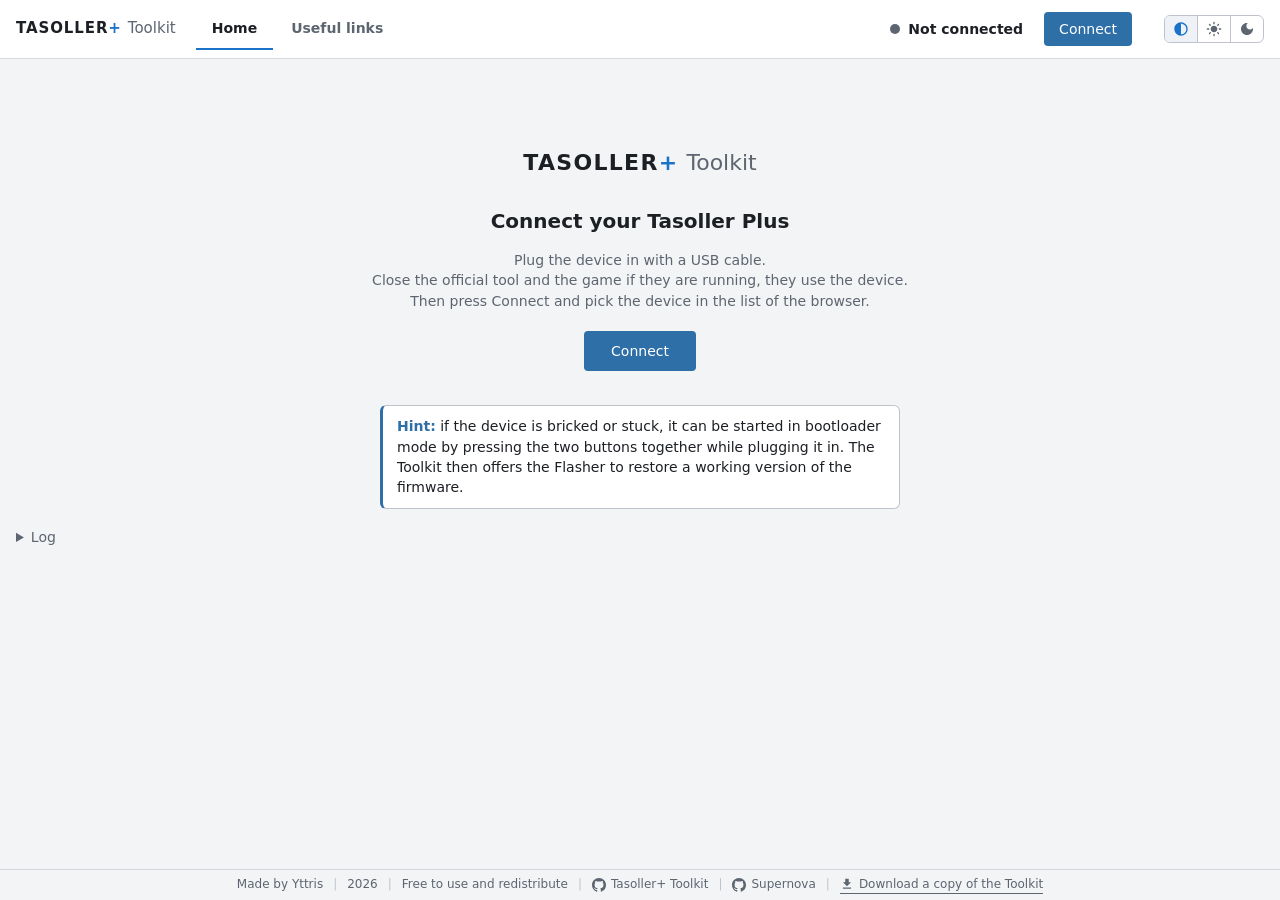
==== commit 0e46fa10: "UI-UX improvements, add useful links and references" ====
--- a/release/index.html
+++ b/release/index.html
@@ -32,7 +32,7 @@
   }
   * { box-sizing:border-box; }
   html, body { margin:0; }
-  body { font:14px/1.45 system-ui, "Segoe UI", sans-serif; background:var(--bg); color:var(--fg); min-height:100vh; }
+  body { font:14px/1.45 system-ui, "Segoe UI", sans-serif; background:var(--bg); color:var(--fg); min-height:100vh; display:flex; flex-direction:column; }
   button, input, select { font:inherit; color:inherit; }
   [hidden] { display:none !important; }
 
@@ -51,6 +51,7 @@
   .official { display:inline-flex; align-items:center; gap:5px; color:var(--ok); font-weight:600; white-space:nowrap; }
   .official svg { width:17px; height:17px; }
   .official.cfw-badge { color:var(--cfw); }
+  .official.upd-badge { color:var(--amber); }
   .dot.on { background:var(--ok); } .dot.warn { background:var(--warn); } .dot.demo { background:var(--accent); }
   .conn { position:relative; }
   .conninfo { display:inline-flex; align-items:center; gap:8px; background:var(--panel2); border:1px solid var(--line2); padding:5px 12px; border-radius:6px; cursor:pointer; }
@@ -92,7 +93,7 @@
   .ok { color:var(--ok); } .warn { color:var(--warn); } .bad { color:var(--bad); }
   code, .mono { font-family:ui-monospace, Consolas, monospace; font-size:.92em; }
 
-  main { padding:16px; max-width:1900px; margin:0 auto; }
+  main { padding:16px; max-width:1900px; width:100%; margin:0 auto; flex:1 0 auto; }
   .page { display:none; }
   .page.active { display:block; }
 
@@ -230,6 +231,12 @@
   .led-controls .row { margin-bottom:10px; }
   /* ---- flasher page ---- */
   .flash-wrap { max-width:860px; }
+  .fw-outdated { color:var(--amber); }
+  .fw-outdated svg { width:17px; height:17px; vertical-align:-3px; margin-right:6px; }
+  .fw-known { color:var(--fg); }
+  .fw-known b { white-space:nowrap; }
+  table.kv b svg { width:15px; height:15px; vertical-align:-2px; margin-right:4px; }
+  .fw-known svg { width:15px; height:15px; vertical-align:-2px; margin-right:4px; }
   .flash-wrap h2 { font-size:1.05em; margin:22px 0 8px; }
   .box { background:var(--panel); border:1px solid var(--line); border-radius:6px; padding:10px 12px; }
   .frow { display:flex; flex-wrap:wrap; gap:8px; align-items:center; margin:8px 0; }
@@ -241,6 +248,8 @@
   pre.log { background:var(--panel); border:1px solid var(--line); border-radius:6px; padding:8px; overflow:auto; max-height:260px; font-size:12px; margin:6px 0; }
   ul { margin:6px 0; padding-left:22px; }
   /* ---- dump page ---- */
+  .dump-sections .acts { white-space:nowrap; }
+  .dump-sections .dump-one { padding:2px 10px; margin-right:6px; }
   .tab.cfw-only { display:none; }
   body.cfw .tab.cfw-only { display:inline-block; }
   /* Supernova-only features carry a purple border */
@@ -286,10 +295,52 @@
   .switch input:checked + .knob::after { transform:translateX(16px); }
   .switch input:focus-visible + .knob { outline:2px solid var(--accent); outline-offset:2px; }
   details.logbox summary { cursor:pointer; color:var(--muted); }
+  /* ---- IO4 mode config ---- */
+  #page-io4cfg .flash-wrap fieldset.card { max-width:1100px; }
+  /* The segatools.ini block floats at the right of a large screen (1080p), and goes under the settings on a smaller one. */
+  .segatools-box { margin-top:18px; max-width:860px; }
+  .segatools-box pre.ini { margin:8px 0; padding:10px 12px; background:var(--bg); border:1px solid var(--line); border-radius:4px; font:13px/1.5 ui-monospace, Consolas, monospace; white-space:pre; overflow:auto; }
+  .segatools-box p { margin:6px 0; font-size:13px; }
+  table.ports { border-collapse:collapse; width:100%; margin:8px 0; font-size:13px; }
+  table.ports th, table.ports td { border:1px solid var(--line); padding:5px 8px; text-align:left; }
+  table.ports th { color:var(--muted); font-weight:600; }
+  @media (min-width:1500px) {
+    .io4cfg-layout { display:grid; grid-template-columns:minmax(0,860px) 380px; justify-content:space-between; gap:24px; align-items:start; }
+    .segatools-box { margin-top:0; position:sticky; top:16px; }
+  }
+  fieldset.card.cfw-card { border-color:var(--cfw); }
+  fieldset.card.cfw-card legend { color:var(--cfw); font-weight:600; }
+  details.multi { position:relative; max-width:340px; }
+  details.multi summary { list-style:none; cursor:pointer; padding:5px 28px 5px 9px; background:var(--input); border:1px solid var(--line2); border-radius:4px; position:relative; }
+  details.multi summary::-webkit-details-marker { display:none; }
+  details.multi summary::after { content:""; position:absolute; right:10px; top:50%; margin-top:-3px; border:5px solid transparent; border-top-color:var(--muted); }
+  details.multi[open] summary { border-color:var(--accent); }
+  .multi-list { position:absolute; z-index:5; left:0; right:0; margin-top:2px; max-height:300px; overflow:auto; background:var(--panel); border:1px solid var(--line2); border-radius:4px; padding:4px 0; box-shadow:0 4px 14px rgba(0,0,0,.35); }
+  .multi-list label { display:flex; align-items:center; gap:8px; padding:3px 10px; cursor:pointer; }
+  .multi-list label:hover { background:var(--panel2); }
+  .multi-list .multi-group { padding:6px 10px 2px; color:var(--cfw); font-size:12px; font-weight:600; }
+  .io4cfg-body { display:grid; grid-template-columns:minmax(0,340px) minmax(0,1fr); gap:16px 28px; }
+  @media (max-width:800px) { .io4cfg-body { grid-template-columns:1fr; } }
+  .io4-toggle { display:flex; align-items:center; gap:12px; }
+  .io4-toggle > span { color:var(--muted); }
+  .io4-toggle > span.on { color:var(--fg); font-weight:600; }
+  .io4cfg-tips { margin-top:0; }
+  .io4cfg-tips p:first-child { margin-top:0; }
+  #io4Hue::-webkit-slider-runnable-track { background:linear-gradient(to right, #f00, #ff0, #0f0, #0ff, #00f, #f0f, #f00); }
+  #io4Hue::-moz-range-track { background:linear-gradient(to right, #f00, #ff0, #0f0, #0ff, #00f, #f0f, #f00); }
   /* The page shown while no device is connected, and while a Supernova device in the IO4-Emulation mode still needs permissions. */
   body.gate .tabs { display:none; }
   body.gate .page.active { display:none; }
   body.gate #page-welcome { display:block; }
+  /* A device in update mode only offers the Flasher: the other tabs are not there */
+  body.update-mode .tab:not([data-page="flasher"]):not([data-page="links"]) { display:none !important; }
+  /* With no device only the Home and Useful links tabs are there, and the Useful links page can be shown */
+  .tab.home-only { display:none; }
+  body.nodevice .tab.home-only { display:inline-block; }
+  body.gate.nodevice .tabs { display:flex; }
+  body.gate.nodevice .tab:not([data-page="links"]):not([data-page="home"]) { display:none; }
+  body.gate.nodevice .page#page-links.active { display:block; }
+  body.gate.nodevice.on-links #page-welcome { display:none; }
   .welcome { max-width:640px; margin:8vh auto 0; text-align:center; }
   .welcome-brand { font-size:22px; font-weight:700; letter-spacing:.06em; margin-bottom:28px; }
   .welcome-brand b { color:var(--accent); }
@@ -297,6 +348,8 @@
   .welcome h1 { font-size:20px; margin:0 0 14px; }
   .welcome p { color:var(--muted); margin:0 0 20px; }
   .welcome .btn { padding:9px 26px; }
+  .welcome p.welcome-tip { font-size:14px; color:var(--fg); margin:34px auto 0; max-width:520px; padding:10px 14px; background:var(--panel); border:1px solid var(--line2); border-left:3px solid var(--btn); border-radius:6px; text-align:left; }
+  .welcome-tip b { color:var(--btn); }
   #welcomeSetup { text-align:left; border:1px solid var(--line2); border-radius:8px; padding:18px 22px; background:var(--panel); }
   #welcomeSetup.io4 { border-color:var(--cfw); }
   #welcomeSetup h1 { text-align:center; }
@@ -307,6 +360,13 @@
   .setup-state { font-weight:600; }
   .setup-state.ok { color:var(--ok); }
   .setup-state.warn { color:var(--warn); }
+  /* The slim footer of every page */
+  .site-footer { display:flex; flex-wrap:wrap; justify-content:center; align-items:center; gap:4px 10px; padding:6px 16px; border-top:1px solid var(--line); color:var(--muted); font-size:12px; }
+  .site-footer .sep { color:var(--line2); }
+  .site-footer a { display:inline-flex; align-items:center; gap:5px; color:var(--muted); text-decoration:none; }
+  .site-footer a:hover { color:var(--fg); }
+  .site-footer svg { width:14px; height:14px; }
+  .site-footer a#footDownload { border-bottom:1px solid currentColor; }          /* the link and its icon are underlined */
 
   #toasts { position:fixed; left:50%; bottom:18px; transform:translateX(-50%); display:flex; flex-direction:column; gap:6px; align-items:center; z-index:50; pointer-events:none; }
   .toast { background:var(--panel2); border:1px solid var(--line2); border-radius:6px; padding:8px 14px; box-shadow:0 4px 18px rgba(0,0,0,.35); max-width:80vw; }
@@ -318,6 +378,7 @@
 <header class="topbar">
   <div class="brand">TASOLLER<b>+</b><span>Toolkit</span></div>
   <nav class="tabs" aria-label="Pages">
+    <button class="tab home-only" data-page="home">Home</button>
     <button class="tab" data-page="test">Input test</button>
     <button class="tab" data-page="led">LED test</button>
     <button class="tab" data-page="config">Config</button>
@@ -331,6 +392,7 @@
     <button type="button" id="connInfo" class="conninfo" aria-haspopup="true" aria-expanded="false" disabled>
       <span id="connDot" class="dot"></span>
       <span id="connOfficial" class="official" hidden><svg viewBox="0 0 16 16" fill="currentColor" aria-hidden="true"><path d="M8 1l6 2v4.5c0 3.4-2.5 6.1-6 7.5-3.5-1.4-6-4.1-6-7.5V3l6-2zm-1.2 9.6l4-4.2-1-1-3 3.1-1.3-1.3-1 1 2.3 2.4z"/></svg>Official firmware</span>
+      <span id="connUpdate" class="official upd-badge" hidden title="The device is in update mode"><svg viewBox="0 0 16 16" fill="currentColor" aria-hidden="true"><path d="M8 1l6 2v4.5c0 3.4-2.5 6.1-6 7.5-3.5-1.4-6-4.1-6-7.5V3l6-2zm-1.2 9.6l4-4.2-1-1-3 3.1-1.3-1.3-1 1 2.3 2.4z"/></svg>Update mode</span>
       <span id="connCfw" class="official cfw-badge" hidden title="Supernova custom firmware"><svg viewBox="0 0 24 24" fill="currentColor" aria-hidden="true"><path d="M19.48 12.35c-1.57-4.08-7.16-4.3-5.81-10.23.1-.44-.37-.78-.75-.55C9.29 3.71 6.68 8 8.87 13.62c.18.46-.36.89-.75.59-1.81-1.37-2-3.34-1.84-4.75.06-.52-.62-.77-.91-.34C4.69 10.16 4 11.84 4 14.37c.38 5.6 5.11 7.32 6.81 7.54 2.43.31 5.06-.14 6.95-1.87 2.08-1.93 2.84-5.01 1.72-7.69zM10.2 17.38c1.44-.35 2.18-1.39 2.38-2.31.33-1.43-.96-2.83-.09-5.09.33 1.87 3.27 3.04 3.27 5.08 0 2.53-2.74 4.7-5.56 2.32z"/></svg>Custom firmware</span>
       <span id="connText" class="conn-text">Not connected</span>
     </button>
@@ -362,6 +424,7 @@
       <p>Plug the device in with a USB cable.<br>Close the official tool and the game if they are running, they use the device.<br>Then press Connect and pick the device in the list of the browser.</p>
       <button class="btn" id="welcomeConnect">Connect</button>
       <p class="muted" id="welcomeHint"></p>
+      <p class="welcome-tip"><b>Hint:</b> if the device is bricked or stuck, it can be started in bootloader mode by pressing the two buttons together while plugging it in. The Toolkit then offers the Flasher to restore a working version of the firmware.</p>
     </div>
     <div id="welcomeChecking" hidden>
       <h1>Connecting...</h1>
@@ -657,6 +720,7 @@
 
 <!-- ============================ FLASHER ============================ -->
 <section id="page-flasher" class="page" aria-label="Flasher">
+ <div class="banner warn" id="flashUpdateNote" hidden>The device is in update mode: the other pages are not available. Flash a firmware here, or restart the device normally.</div>
  <div class="flash-wrap">
   <p class="muted">A browser version of the firmware update function of the official <i>TASOLLER Options</i> tool (V2.8).</p>
 
@@ -696,7 +760,7 @@
   <p id="dpHint" class="muted"></p>
 
   <h2>2. Dump</h2>
-  <p class="muted">Nothing is written to the device. The controller keeps working while it is read, and the dump takes about a minute.</p>
+  <p class="muted">Nothing is written to the device. The controller keeps working while it is read. Dump everything at once (about a minute), or only one section with the Dump button of its row.</p>
   <div class="frow">
     <button id="btnDump" class="btn" disabled>Dump everything</button>
     <button id="btnDumpAbort" class="btn plain" disabled>Abort</button>
@@ -705,18 +769,102 @@
   <progress id="dumpBar" max="100" value="0"></progress>
   <p id="dumpProgress" class="muted">&nbsp;</p>
 
-  <h2>3. Result</h2>
-  <div id="dumpResult"><p class="muted">Nothing dumped yet.</p></div>
+  <h2>3. Sections</h2>
+  <div id="dumpResult"><p class="muted">Reading the list of the sections...</p></div>
   <div class="frow"><button id="btnDumpZip" class="btn" disabled>Download all as .zip</button></div>
-  <p class="muted">The zip holds one <code>.bin</code> file per section, <code>manifest.json</code> and <code>info.txt</code>. The unique chip ID identifies your unit: keep it hidden before you share a dump.</p>
+  <p class="muted">The zip holds one <code>.bin</code> file per section that was read, <code>manifest.json</code> and <code>info.txt</code>. The unique chip ID identifies your unit: keep it hidden before you share a dump.</p>
  </div>
 </section>
 <!-- ============================ IO4 MODE CONFIG ============================ -->
 <section id="page-io4cfg" class="page" aria-label="IO4 mode config">
+ <div class="io4cfg-layout">
   <div class="flash-wrap">
     <p class="muted"><b class="cfw-note">Available with the Supernova custom firmware only.</b></p>
-    <p class="cfw-soon">Coming soon</p>
+    <p class="muted" id="io4cfgOff" hidden>These settings are for the IO4-Emulation mode. Switch to it in the Config tab.</p>
+    <fieldset class="card cfw-card" id="io4fnBox" hidden>
+      <legend>Function buttons:</legend>
+      <p class="muted" id="io4fnOld" hidden>This firmware does not have this setting yet: flash the latest Supernova to use it.</p>
+      <div class="io4cfg-body">
+        <div class="io4cfg-controls">
+          <div class="field"><span class="lab" id="io4Fn1Lab">Button 1 (FN1)</span><details class="multi" id="io4Fn1"><summary aria-labelledby="io4Fn1Lab"></summary><div class="multi-list"></div></details></div>
+          <div class="field"><span class="lab" id="io4Fn2Lab">Button 2 (FN2)</span><details class="multi" id="io4Fn2"><summary aria-labelledby="io4Fn2Lab"></summary><div class="multi-list"></div></details></div>
+          <div class="field"><span class="lab" id="io4FnBothLab">Both buttons together</span><details class="multi" id="io4FnBoth"><summary aria-labelledby="io4FnBothLab"></summary><div class="multi-list"></div></details></div>
+          <button class="btn" id="btnIo4Fn" disabled>Apply</button>
+        </div>
+        <div class="tips io4cfg-tips">
+          <p>Each function button of the device sends the signals you pick to the game, one or several. By default button 1 sends <b>TEST</b> and button 2 sends <b>SERVICE</b>.</p>
+          <p>With signals for both buttons together, pressing the two at once sends only those, and not the ones of each button. Leave it on Nothing to send both.</p>
+          <p class="io4fn-warn"><b>Warning:</b> if you enter the input test of the game's Test Menu, you need access to both TEST and SERVICE to exit it.</p>
+        </div>
+      </div>
+    </fieldset>
+    <fieldset class="card cfw-card" id="io4cfgBox">
+      <legend>Air towers:</legend>
+      <div class="io4cfg-body">
+       <div class="io4cfg-controls">
+        <div class="field">
+          <span class="lab">LED mode: <b id="io4LedName" class="cfw-note">-</b> <span class="muted" id="io4LedCur"></span></span>
+          <div class="io4-toggle">
+            <span id="io4LblStatic">Static light</span>
+            <label class="switch"><input type="checkbox" id="io4LedMode" aria-label="LED driver emulation instead of the static light"><span class="knob"></span></label>
+            <span id="io4LblEmu">LED driver emulation</span>
+          </div>
+        </div>
+        <div id="io4StaticBox" hidden>
+          <div class="field">
+            <span class="lab">Color of the air towers</span>
+            <div class="row">
+              <input type="range" id="io4Hue" min="0" max="360" step="1" value="200" aria-label="Hue">
+              <span class="led-swatch" id="io4Swatch"></span>
+            </div>
+          </div>
+          <div class="field">
+            <span class="lab">Saturation</span>
+            <div class="row">
+              <input type="range" id="io4Sat" min="0" max="100" step="1" value="0" aria-label="Saturation">
+              <span class="val-out" id="io4SatVal">0</span>
+            </div>
+          </div>
+          <div class="field">
+            <span class="lab">Brightness</span>
+            <div class="row">
+              <input type="range" id="io4Bright" min="0" max="100" step="1" value="100" aria-label="Brightness">
+              <span class="val-out" id="io4BrightVal">100</span>
+            </div>
+          </div>
+        </div>
+        <button class="btn" id="btnIo4Led" disabled>Apply</button>
+       </div>
+        <div class="tips io4cfg-tips">
+          <p><b>Static light</b> gives the device no LED boards, so there are no more COM ports to set up. The air towers show the color you pick.</p>
+          <p><b>LED driver emulation</b> is how the arcade hardware works: the game lights the air towers through the two LED boards of the device, which need two more COM ports to be set up.</p>
+          <p><b>Why static mode ?</b> The game sends a static white 99% of the time, only switching to red at the end of the credit. Using static color allows a very similar behavior without enforcing the need to configure two additional COM ports. If you want a behavior as close to the arcade as possible, select "LED driver emulation" and configure the two new COM ports in the device manager.</p>
+        </div>
+      </div>
+    </fieldset>
   </div>
+  <aside class="segatools-box" id="segatoolsBox" hidden>
+    <fieldset class="card cfw-card">
+      <legend>Your segatools.ini configuration:</legend>
+      <p class="muted">Replace these blocks in your <code>segatools.ini</code>. Make sure there is no other <code>[io4]</code>, <code>[slider]</code> or <code>[led15093]</code> block anywhere else in the file: a second copy can override these settings.</p>
+      <pre class="ini" id="segatoolsIni"></pre>
+      <p class="muted" id="segatoolsWhy"></p>
+      <div id="segatoolsPorts" hidden>
+        <p class="muted">The game finds the device on COM ports, which have to be given the numbers it expects. They depend on the <code>dipsw3</code> value of the <code>[system]</code> block of your <code>segatools.ini</code>:</p>
+        <table class="ports">
+          <thead><tr><th><code>dipsw3</code></th><th>Slider</th><th>Left LED board</th><th>Right LED board</th></tr></thead>
+          <tbody>
+            <tr><td><code>1</code> (CVT, the default)</td><td><code>COM1</code></td><td><code>COM2</code></td><td><code>COM3</code></td></tr>
+            <tr><td><code>0</code> (SP)</td><td><code>COM1</code></td><td><code>COM20</code></td><td><code>COM21</code></td></tr>
+          </tbody>
+        </table>
+        <p class="muted">To change the number of a port, open it in the device manager (it is listed as <code>USB Serial Device</code>), then <i>Port Settings</i>, <i>Advanced</i>, <i>COM Port Number</i>.</p>
+        <p class="muted"><b>Hint:</b> the three ports have the same name in the device manager. To tell them apart, open the properties of a port, go to the <i>Details</i> tab and pick the property <i>Bus reported device description</i>: it shows the name the device gave that port, <code>Supernova Slider</code>, <code>Supernova Side LED L</code> or <code>Supernova Side LED R</code>.</p>
+      </div>
+      <button class="btn plain" id="btnCopyIni" type="button">Copy</button>
+    </fieldset>
+  </aside>
+ </div>
 </section>
 <!-- ============================ USEFUL LINKS ============================ -->
 <section id="page-links" class="page" aria-label="Useful links">
@@ -724,6 +872,23 @@
     <h2>Useful links</h2>
     <ul class="links">
       <li><a href="https://github.com/YttrisL/tasoller-plus-custom-firmware" target="_blank" rel="noopener">Supernova, the custom firmware</a><span class="muted"> - source, releases and documentation of the custom firmware for the Tasoller Plus.</span></li>
+      <li><a href="https://patcher.re-two-torial.xyz/" target="_blank" rel="noopener">Game patcher</a><span class="muted"> - a tool for patching the game files, allowing extra options.</span></li>
+      <li><a href="https://re-two-torial.xyz/games/sega/chunithm/mate/setup/" target="_blank" rel="noopener">Game setup guide</a><span class="muted"> - how to set the game up.</span></li>
+    </ul>
+    <h2>Recommended extras</h2>
+    <ul class="links">
+      <li><a href="https://github.com/whowechina/aic_pico" target="_blank" rel="noopener">aic_pico</a><span class="muted"> - add a functionally identical Aime card reader to your setup to get even closer to a real arcade experience.</span></li>
+      <li><a href="https://missless.net/home" target="_blank" rel="noopener">Missless</a><span class="muted"> - a community server to save your scores and match online.</span></li>
+    </ul>
+
+    <h2>References</h2>
+    <p class="muted">The projects that were used to build Supernova and this Toolkit.</p>
+    <ul class="links">
+      <li><a href="https://gitea.tendokyu.moe/TeamTofuShop/segatools" target="_blank" rel="noopener">segatools</a><span class="muted"> - the hooks that run the game; the protocols of the LED boards and of the slider that the IO4-Emulation mode reproduces.</span></li>
+      <li><a href="https://gitea.tendokyu.moe/Yttris/chuniio-rs" target="_blank" rel="noopener">chuniio-rs</a><span class="muted"> - the community driver for the Tasoller Plus: how the game talks to the device in WINUSB mode.</span></li>
+      <li><a href="https://gitea.tendokyu.moe/tasoller/host-aprom" target="_blank" rel="noopener">host-aprom</a><span class="muted"> - the firmware and documentation of the arcade I/O board (IO4) that the device imitates.</span></li>
+      <li><a href="https://gitea.tendokyu.moe/tasoller/tasoller-plus" target="_blank" rel="noopener">tasoller-plus</a><span class="muted"> - the reference code of the Tasoller Plus on its M482 chip.</span></li>
+      <li><a href="https://github.com/YttrisL/tasoller-plus-dump-and-restore" target="_blank" rel="noopener">tasoller-plus-dump-and-restore</a><span class="muted"> - the dump and restore tool that the Memory dump of the Toolkit follows.</span></li>
     </ul>
   </div>
 </section>
@@ -734,6 +899,20 @@
   </div>
   <pre class="log" id="log"></pre></details>
 </main>
+
+<footer class="site-footer">
+  <span>Made by Yttris</span>
+  <span class="sep" aria-hidden="true">|</span>
+  <span>2026</span>
+  <span class="sep" aria-hidden="true">|</span>
+  <span>Free to use and redistribute</span>
+  <span class="sep" aria-hidden="true">|</span>
+  <a href="https://github.com/YttrisL/tasoller-plus-web-tools" target="_blank" rel="noopener"><svg viewBox="0 0 16 16" fill="currentColor" aria-hidden="true"><path d="M8 0C3.58 0 0 3.58 0 8c0 3.54 2.29 6.53 5.47 7.59.4.07.55-.17.55-.38 0-.19-.01-.82-.01-1.49-2.01.37-2.53-.49-2.69-.94-.09-.23-.48-.94-.82-1.13-.28-.15-.68-.52-.01-.53.63-.01 1.08.58 1.23.82.72 1.21 1.87.87 2.33.66.07-.52.28-.87.51-1.07-1.78-.2-3.64-.89-3.64-3.95 0-.87.31-1.59.82-2.15-.08-.2-.36-1.02.08-2.12 0 0 .67-.21 2.2.82.64-.18 1.32-.27 2-.27.68 0 1.36.09 2 .27 1.53-1.04 2.2-.82 2.2-.82.44 1.1.16 1.92.08 2.12.51.56.82 1.27.82 2.15 0 3.07-1.87 3.75-3.65 3.95.29.25.54.73.54 1.48 0 1.07-.01 1.93-.01 2.2 0 .21.15.46.55.38A8.013 8.013 0 0016 8c0-4.42-3.58-8-8-8z"/></svg>Tasoller+ Toolkit</a>
+  <span class="sep" aria-hidden="true">|</span>
+  <a href="https://github.com/YttrisL/tasoller-plus-custom-firmware" target="_blank" rel="noopener"><svg viewBox="0 0 16 16" fill="currentColor" aria-hidden="true"><path d="M8 0C3.58 0 0 3.58 0 8c0 3.54 2.29 6.53 5.47 7.59.4.07.55-.17.55-.38 0-.19-.01-.82-.01-1.49-2.01.37-2.53-.49-2.69-.94-.09-.23-.48-.94-.82-1.13-.28-.15-.68-.52-.01-.53.63-.01 1.08.58 1.23.82.72 1.21 1.87.87 2.33.66.07-.52.28-.87.51-1.07-1.78-.2-3.64-.89-3.64-3.95 0-.87.31-1.59.82-2.15-.08-.2-.36-1.02.08-2.12 0 0 .67-.21 2.2.82.64-.18 1.32-.27 2-.27.68 0 1.36.09 2 .27 1.53-1.04 2.2-.82 2.2-.82.44 1.1.16 1.92.08 2.12.51.56.82 1.27.82 2.15 0 3.07-1.87 3.75-3.65 3.95.29.25.54.73.54 1.48 0 1.07-.01 1.93-.01 2.2 0 .21.15.46.55.38A8.013 8.013 0 0016 8c0-4.42-3.58-8-8-8z"/></svg>Supernova</a>
+  <span class="sep" aria-hidden="true">|</span>
+  <a id="footDownload" href="#" title="Download this page to keep a copy of it: it works without a network"><svg viewBox="0 0 24 24" fill="currentColor" aria-hidden="true"><path d="M5 20h14v-2H5v2zM19 9h-4V3H9v6H5l7 7 7-7z"/></svg>Download a copy of the Toolkit</a>
+</footer>
 
 <div id="toasts" aria-live="polite"></div>
 
@@ -760,7 +939,24 @@
 const CMD = { HANDSHAKE: 1, VERSION: 2, UPDATE: 4, MODE: 0x27, SENSOR_THR: 0x29, SAVE: 0x2C, GLOBAL_THR: 0x2D, RESTORE: 0x2E,
               DELAY: 0x32, RESTART_USB: 0x2F, KEYMAP: 0x2A, TOUCH_INFO: 0x08, HW_MAIN: 0x25, HW_TOUCH: 0x26, RESET_BASELINE: 0x35, BRIGHTNESS: 0x36, TUNING: 0x37, FINGER_CAP: 0x09, FINGER_CAP_SET: 0x0A, ERROR: 5,
               SAVE_AND_RESET: 0x28,
-              DUMP: 0x40, SETTINGS: 0x41, LED: 0x42 /* Supernova only */ };
+              DUMP: 0x40, SETTINGS: 0x41, LED: 0x42, IO4_BUTTONS: 0x43 /* Supernova only */ };
+// The signals a function button can send to the game in the IO4-Emulation mode (io4.c of the firmware): every one of the 32 buttons of the I/O board,
+// by its bit (the first player in the low word, the second 16 higher), and 32 for the coin (each press adds a credit). The air beams are PUSH 3, 4 and 5
+// of both players; a function button that sends one interrupts that beam. A function button sends any number of them.
+const IO4_SIGNAL_COIN = 32, IO4_SIGNAL_TEST = 9, IO4_SIGNAL_SERVICE = 6;
+const IO4_AIR_BEAM_SIGNALS = { 13: 1, 29: 2, 12: 3, 28: 4, 11: 5, 27: 6 };      // the bit of each air beam, with its number (1 is the bottom one)
+const IO4_PUSH_NAMES = { 0: "START", 1: "RIGHT", 2: "LEFT", 3: "UP", 4: "DOWN", 5: "PUSH 1", 10: "PUSH 2", 11: "PUSH 3", 12: "PUSH 4", 13: "PUSH 5", 14: "PUSH 6", 15: "PUSH 7" };
+const IO4_SIGNALS = [[IO4_SIGNAL_TEST, "TEST"], [IO4_SIGNAL_SERVICE, "SERVICE"], [IO4_SIGNAL_COIN, "COIN"]];      // the first group of the lists
+const IO4_SIGNALS_UNUSED = [];                                                                                      // the others, in the group "Unused"
+for (let bit = 0; bit < 32; bit++) {
+  if (bit === IO4_SIGNAL_TEST || bit === IO4_SIGNAL_SERVICE) continue;
+  const player = bit < 16 ? "1P" : "2P", n = bit & 15, push = IO4_PUSH_NAMES[n];
+  const air = IO4_AIR_BEAM_SIGNALS[bit];
+  IO4_SIGNALS_UNUSED.push([bit, push ? player + " " + push + (air ? " (air beam " + air + ")" : "") : player + " bit " + n + " (not wired)"]);
+}
+const io4SignalName = code => { const s = IO4_SIGNALS.concat(IO4_SIGNALS_UNUSED).find(x => x[0] === code); return s ? s[1] : "-"; };
+// The signals of a button as a short text: its name, or the first one and how many more.
+const io4SignalsText = codes => codes.length === 0 ? "Nothing" : codes.length === 1 ? io4SignalName(codes[0]) : io4SignalName(codes[0]) + " + " + (codes.length - 1) + " more";
 const FINGER_CAP_MIN = 100, FINGER_CAP_MAX = 999;
 const TUNING_COUNT = 18, TUNING_BR_INDEX = 2;          // 18 u16 "tuning" block; the BR slider of the official tool is entry 2
 const THR_MIN = 20, THR_MAX = 130, BR_MIN = 7, BR_MAX = 25, DELAY_MAX = 50, BRIGHT_MIN = 1, BRIGHT_MAX = 100;
@@ -768,13 +964,23 @@
 // ------------------------------------------------------------------------------------------------
 // Known firmware packages. The Flasher computes the SHA-256 of the .skystar file you choose and looks it up here.
 // To recognise another package, add a line: its SHA-256 (64 lower case hex digits, for example from
-// `Get-FileHash file.skystar` in PowerShell), a name, and official: true only for the vendor's own files.
+// `Get-FileHash file.skystar` in PowerShell), a name, and official: true only for the vendor's own files, or supernova: true for a release of the
+// Supernova custom firmware (its file name is the name, and every new build of the firmware has a new hash to add here). The Supernova lines are the
+// history of the releases, the NEWEST FIRST: the first one is the latest and the Flasher warns about flashing any other. A line can have a label, shown
+// as what the package is.
 // A package that is not listed is still accepted when it passes the format checks, it just is not named.
 // ------------------------------------------------------------------------------------------------
 const KNOWN_PACKAGES = [
   { sha256: "e48e9fc929a9b4701f7492dbcc33fcedcd59800a7d7421fb013e3a8beb48e8ba", name: "TSLP_Main_APP_050_20250102.skystar", official: true },
-  { sha256: "2a39d910421f338d5c816b5b3e8bd61321491b9553fad61d93ccab2ac50d7c40", name: "dump-tool-tasoller-plus.skystar (flash dump firmware)", official: false },
+  { sha256: "10464fbf15261a1073a393462563656f5226e2ebf0432e92a4feb7d6eba37ec4", name: "SS321_CFW_SNV_20261022.skystar", official: false, supernova: true },
+  { sha256: "2a39d910421f338d5c816b5b3e8bd61321491b9553fad61d93ccab2ac50d7c40", name: "dump-tool-tasoller-plus.skystar (flash dump firmware)", official: false, label: "Memory Dump Tool" },
 ];
+
+// Is this package a Supernova release that is not the latest one?
+function isOldSupernova(known) {
+  const releases = KNOWN_PACKAGES.filter(k => k.supernova);
+  return !!(known && known.supernova && releases.length && releases[0] !== known);
+}
 
 function findKnownPackage(sha256) {
   const h = String(sha256 || "").toLowerCase();
@@ -1068,6 +1274,30 @@
   // ---- individual tower LEDs (Supernova only, see led_ext.c of the firmware) ----
   // The three colors (9 bytes: red, green, blue each) of an air tower, 0 left and 1 right: the way the Toolkit lights them in the IO4-Emulation mode.
   async ledTowers(tower, colors) { await this.c(CMD.LED, [1, tower, ...colors], 2000, "set the tower colors"); }
+  // The LED mode of the IO4-Emulation mode (Supernova): the air towers show the LED boards of the game, or one static color. The mode is read by the
+  // device at its start, the color is shown at once; save writes both to the flash.
+  async io4LedConfig() { const p = need(await this.c(CMD.LED, [2], 2000, "IO4 LED mode"), 5, "IO4 LED mode"); return { static: p[1] === 1, rgb: [p[2], p[3], p[4]] }; }
+  async setIo4LedConfig(isStatic, rgb, save) { await this.c(CMD.LED, [3, isStatic ? 1 : 0, ...rgb, save ? 1 : 0], 5000, "set the IO4 LED mode"); }
+  // The signals of the two function buttons in the IO4-Emulation mode (Supernova): FN1, FN2 and both pressed together, a list of signal numbers each (see
+  // IO4_SIGNALS). The device keeps each as a mask of the 32 buttons of the board (4 bytes, little endian) and the coin (1 byte).
+  async io4Buttons() {
+    const p = need(await this.c(CMD.IO4_BUTTONS, [0], 2000, "function buttons"), 16, "function buttons"), out = [];
+    for (let w = 0; w < 3; w++) {
+      const codes = [], mask = (p[1 + 5 * w] | (p[2 + 5 * w] << 8) | (p[3 + 5 * w] << 16) | (p[4 + 5 * w] << 24)) >>> 0;
+      for (let bit = 0; bit < 32; bit++) if ((mask >>> bit) & 1) codes.push(bit);
+      if (p[5 + 5 * w] === 1) codes.push(IO4_SIGNAL_COIN);
+      out.push(codes);
+    }
+    return out;
+  }
+  async setIo4Buttons(lists, save) {
+    const bytes = [];
+    for (const codes of lists) {
+      let mask = 0; for (const c of codes) if (c < 32) mask = (mask | (1 << c)) >>> 0;
+      bytes.push(mask & 255, (mask >>> 8) & 255, (mask >>> 16) & 255, (mask >>> 24) & 255, codes.includes(IO4_SIGNAL_COIN) ? 1 : 0);
+    }
+    await this.c(CMD.IO4_BUTTONS, [1, ...bytes, save ? 1 : 0], 5000, "set the function buttons");
+  }
   async ledExtInfo() { const p = need(await this.c(CMD.LED, [0], 2000, "LED info"), 3, "LED info"); return { protocol: p[1], towerLeds: p[2] }; }
 
   // ---- settings backup (Supernova only, see settings_transfer.c of the firmware). Numbers are little endian. ----
@@ -1149,38 +1379,48 @@
 }
 const hex8 = n => (n >>> 0).toString(16).toUpperCase().padStart(8, "0");
 
-// Read the info items and every section. A piece that arrives damaged is asked for again; a piece the chip
-// refuses (the key store always is) stays zero and is listed in `refused`. The sections are objects
-// { name, addr, length, mode, data, refused, retries, verified, crc32, sha256 }.
-async function runDump(dev, { onProgress = () => {}, shouldAbort = () => false, log = () => {}, version = "" } = {}) {
+// The info items and the list of the sections, without any data. The sections are objects { name, addr, length, mode } until they are read.
+async function dumpList(dev) {
   const hello = await dev.dumpHello();
   if (hello.protocol !== DUMP_PROTOCOL) throw new FlashError("the firmware speaks dump protocol " + hello.protocol + ", this page speaks " + DUMP_PROTOCOL);
   const info = [], sections = [];
   for (let i = 0; i < hello.infos; i++) info.push(await dev.dumpInfo(i));
   for (let i = 0; i < hello.sections; i++) sections.push(await dev.dumpSection(i));
-  const total = sections.reduce((s, x) => s + x.length, 0);
+  return { hello, info, sections };
+}
+
+// Read one section. A piece that arrives damaged is asked for again; a piece the chip refuses (the key store always is) stays zero and is listed in
+// `refused`. The section gets { data, refused, retries, verified, crc32, sha256 }. `base` and `total` place it in a longer progress (a whole dump).
+async function dumpSectionRead(dev, s, { onProgress = () => {}, shouldAbort = () => false, log = () => {}, base = 0, total = s.length } = {}) {
+  s.data = new Uint8Array(s.length); s.refused = []; s.retries = 0;
+  for (let off = 0; off < s.length; off += DUMP_CHUNK) {
+    if (shouldAbort()) { s.data = undefined; throw new DumpAborted("aborted"); }
+    const n = Math.min(DUMP_CHUNK, s.length - off), addr = s.addr + off;
+    for (let attempt = 1; ; attempt++) {
+      try {
+        const r = await dev.dumpRead(s.mode, addr, n);
+        if (r.refused) s.refused.push(addr); else s.data.set(r.data, off);
+        break;
+      } catch (e) {
+        if (!(e instanceof FlashError) || attempt === DUMP_RETRIES) { s.data = undefined; throw e; }
+        s.retries++; log("dump: " + e.message + " (attempt " + attempt + " of " + DUMP_RETRIES + ")");
+      }
+    }
+    if ((off / DUMP_CHUNK) % 8 === 0) onProgress(base + off + n, total, s.name);
+  }
+  s.crc32 = crc32(s.data); s.sha256 = (await sha256Hex(s.data)) || "";
+  s.verified = s.refused.length === 0;
+  log("dump: " + s.name + " " + s.length + " bytes, " + (s.verified ? "ok" : s.refused.length + " pieces refused by the chip") + (s.retries ? ", " + s.retries + " retries" : ""));
+}
+
+// Read the info items and every section.
+async function runDump(dev, { onProgress = () => {}, shouldAbort = () => false, log = () => {}, version = "" } = {}) {
+  const { hello, info, sections } = await dumpList(dev);
+  const total = sections.reduce((n, x) => n + x.length, 0);
   let done = 0;
   for (const s of sections) {
-    s.data = new Uint8Array(s.length); s.refused = []; s.retries = 0;
-    for (let off = 0; off < s.length; off += DUMP_CHUNK) {
-      if (shouldAbort()) throw new DumpAborted("aborted");
-      const n = Math.min(DUMP_CHUNK, s.length - off), addr = s.addr + off;
-      for (let attempt = 1; ; attempt++) {
-        try {
-          const r = await dev.dumpRead(s.mode, addr, n);
-          if (r.refused) s.refused.push(addr); else s.data.set(r.data, off);
-          break;
-        } catch (e) {
-          if (!(e instanceof FlashError) || attempt === DUMP_RETRIES) throw e;
-          s.retries++; log("dump: " + e.message + " (attempt " + attempt + " of " + DUMP_RETRIES + ")");
-        }
-      }
-      done += n;
-      if ((off / DUMP_CHUNK) % 8 === 0) onProgress(done, total, s.name);
-    }
-    s.crc32 = crc32(s.data); s.sha256 = (await sha256Hex(s.data)) || "";
-    s.verified = s.refused.length === 0;
-    log("dump: " + s.name + " " + s.length + " bytes, " + (s.verified ? "ok" : s.refused.length + " pieces refused by the chip") + (s.retries ? ", " + s.retries + " retries" : ""));
+    await dumpSectionRead(dev, s, { onProgress, shouldAbort, log, base: done, total });
+    done += s.length;
   }
   onProgress(total, total, "");
   return { version, hello, info, sections, bytes: total };
@@ -1223,7 +1463,7 @@
 function dumpZip(result, hideUid) {
   const enc = new TextEncoder(), files = [];
   const manifest = { tool: "tasoller-plus-toolkit", protocol: DUMP_PROTOCOL, firmware: result.version, sections: [] };
-  for (const s of result.sections) {
+  for (const s of result.sections.filter(x => x.data)) {                    // the ones that were read
     const file = s.name.toLowerCase() + ".bin";
     files.push({ name: file, data: s.data });
     manifest.sections.push({ name: s.name, file, address: "0x" + hex8(s.addr), length: s.length, mode: s.mode, verified: s.verified,
@@ -1522,7 +1762,16 @@
       case CMD.LED:
         if (!this.version.startsWith(CFW_VERSION_PREFIX)) return reply(5, nonce, [1]);
         if (p[0] === 1 && p[1] <= 1 && p.length >= 11) { this.towers = this.towers || [[], []]; this.towers[p[1]] = Array.from(p.subarray(2, 11)); return reply(CMD.LED, nonce, [1]); }
+        if (p[0] === 2) { const c = this.io4Led || { static: true, rgb: [255, 255, 255] }; return reply(CMD.LED, nonce, [2, c.static ? 1 : 0, ...c.rgb]); }
+        if (p[0] === 3 && p.length >= 6) { this.io4Led = { static: p[1] === 1, rgb: Array.from(p.subarray(2, 5)) }; if (p[5]) this.saves++; return reply(CMD.LED, nonce, [3]); }
         return p[0] === 0 ? reply(CMD.LED, nonce, [0, LED_EXT_VERSION, LED_TOWER_LEDS]) : reply(5, nonce, [1]);
+      case CMD.IO4_BUTTONS: {
+        if (!this.version.startsWith(CFW_VERSION_PREFIX)) return reply(5, nonce, [1]);
+        const bytes = this.fn || [0x00, 0x02, 0, 0, 0, 0x40, 0, 0, 0, 0, 0, 0, 0, 0, 0];      // FN1 is TEST (bit 9), FN2 is SERVICE (bit 6)
+        if (p[0] === 0) return reply(cmd, nonce, [0, ...bytes]);
+        if (p[0] === 1 && p.length >= 17 && p[5] <= 1 && p[10] <= 1 && p[15] <= 1) { this.fn = Array.from(p.subarray(1, 16)); if (p[16]) this.saves++; return reply(cmd, nonce, [1]); }
+        return reply(5, nonce, [1]);
+      }
       case CMD.SETTINGS: return this.version.startsWith(CFW_VERSION_PREFIX) ? this.settingsCommand(p, nonce, reply) : reply(5, nonce, [1]);
       case CMD.SAVE_AND_RESET: this.resets = (this.resets || 0) + 1; return null;
       case CMD.DUMP: return this.version.startsWith(CFW_VERSION_PREFIX) ? this.dump(p, nonce, reply) : reply(5, nonce, [1]);   // only the custom firmware has it
@@ -1655,6 +1904,9 @@
 
   for (const k of KNOWN_PACKAGES) if (!/^[0-9a-f]{64}$/.test(k.sha256) || !k.name) throw new Error("bad entry in the known hashes: " + k.name);
   if (!findKnownPackage(KNOWN_PACKAGES[0].sha256.toUpperCase())) throw new Error("known hash lookup failed");
+  if (isOldSupernova(KNOWN_PACKAGES.find(k => k.supernova)) || !isOldSupernova({ supernova: true }) || isOldSupernova(KNOWN_PACKAGES[0])) throw new Error("the latest Supernova release check failed");
+  const known = KNOWN_PACKAGES.filter(k => k.supernova);
+  if (!known.length || known.some(k => !k.name.startsWith(CFW_VERSION_PREFIX) || !findKnownPackage(k.sha256))) throw new Error("the known Supernova releases failed");
 
   const mkLink = sim => { const q = []; const io = {
     exchange: async f => { const r = sim.handle(f); q.length = 0; if (r) q.push(r); return q.shift() || null; },
@@ -1703,6 +1955,11 @@
   if (dumpInfoLines(dump, true).join() !== "VERSION " + CFW_VERSION_PREFIX + "TEST,CFG0 FFFFFFFD,UID0 XXXXXXXX,UID1 XXXXXXXX,UCID0 ERROR" || dumpInfoLines(dump, false)[2] !== "UID0 11223344") throw new Error("dump info failed");
   if (crc32(new TextEncoder().encode("123456789")) !== 0xCBF43926 || crc16(new TextEncoder().encode("123456789")) !== 0x29B1) throw new Error("dump checksums failed");
   if ((await dumpZip(dump, true).arrayBuffer()).byteLength < dump.bytes) throw new Error("dump zip failed");
+  const list = await dumpList(dev4);                                  // the list of the sections comes without data, one section can be read alone
+  if (list.sections.length !== SIM_DUMP_SECTIONS.length || list.sections.some(s => s.data)) throw new Error("dump list failed");
+  const one = list.sections.find(s => s.name === "APROM"); await dumpSectionRead(dev4, one);
+  if (!one.data || one.data.length !== one.length || !one.verified || list.sections.filter(s => s.data).length !== 1) throw new Error("dump of one section failed");
+  if ((await dumpZip({ version: "", info: list.info, sections: list.sections }, true).arrayBuffer()).byteLength < one.length) throw new Error("dump zip of one section failed");
   let noDump = false;
   try { await new TasollerDevice(mkLink(new SimDevice())).dumpHello(); } catch (e) { noDump = e instanceof FlashError; }
   if (!noDump) throw new Error("the stock firmware must not answer the dump command");
@@ -1744,6 +2001,17 @@
   for (const p of ext) for (let i = 0; i < p[5]; i++) { const key = p[3] * 24 + p[4] + i; if (seen.has(key) || hex(p.subarray(6 + 3 * i, 9 + 3 * i)) !== hex(Uint8Array.from(towerColors[key]))) throw new Error("extended LED packet content failed"); seen.add(key); }
   if (seen.size !== 48) throw new Error("extended LED packets do not cover every LED");
   if ((await dev4.ledExtInfo()).towerLeds !== 24) throw new Error("LED info failed");
+  const fn0 = await dev4.io4Buttons();
+  if (fn0.length !== 3 || fn0[0].join() !== String(IO4_SIGNAL_TEST) || fn0[1].join() !== String(IO4_SIGNAL_SERVICE) || fn0[2].length) throw new Error("function buttons default failed");
+  await dev4.setIo4Buttons([[0, 11, 32], [29], [16, 31]], true);        // several signals, an air beam, the coin
+  const fn1 = await dev4.io4Buttons();
+  if (fn1[0].join() !== "0,11,32" || fn1[1].join() !== "29" || fn1[2].join() !== "16,31") throw new Error("function buttons round trip failed");
+  if (io4SignalsText([9]) !== "TEST" || io4SignalsText([]) !== "Nothing" || io4SignalsText([0, 11, 32]) !== "1P START + 2 more") throw new Error("function buttons text failed");
+  const led0 = await dev4.io4LedConfig();
+  if (!led0.static || led0.rgb.join() !== "255,255,255") throw new Error("IO4 LED mode default failed");
+  await dev4.setIo4LedConfig(true, [10, 20, 30], true);
+  const led1 = await dev4.io4LedConfig();
+  if (!led1.static || led1.rgb.join() !== "10,20,30") throw new Error("IO4 LED mode round trip failed");
   let noLedExt = false;
   try { await new TasollerDevice(mkLink(new SimDevice())).ledExtInfo(); } catch (e) { noLedExt = e instanceof FlashError; }
   if (!noLedExt) throw new Error("the stock firmware must not answer the LED command");
@@ -1762,6 +2030,9 @@
 
 <script id="app">
 "use strict";
+// The page as it was loaded, before the script changes anything: what the Download link of the footer saves when the page cannot be fetched again
+// (a page opened from a file, which the browser does not let it read).
+const PAGE_SOURCE = "<!doctype html>\n" + document.documentElement.outerHTML.replace(/^<html([^>]*?) data-theme="[a-z]*"/, "<html$1");
 const $ = id => document.getElementById(id);
 const esc = s => String(s).replace(/[&<>"]/g, c => ({ "&": "&amp;", "<": "&lt;", ">": "&gt;", '"': "&quot;" }[c]));
 const sleep = ms => new Promise(r => setTimeout(r, ms));
@@ -1775,6 +2046,10 @@
 // conn.cfw is true when the device runs the Supernova custom firmware. Use isCfw() to test it; while the
 // device is connected the page also has the "cfw" class on <body>, so CSS can show CFW-only menus.
 const isIo4 = () => !!(app.conn && app.conn.cmdDev && app.conn.cmdDev.vendorId === IO4_VID);
+// IO4-Emulation with the static light of the air towers: the device has no LED boards (one serial port, the slider) and the LEDs of the setup
+// tool go through a WinUSB interface of the device. conn.io4Led is { static, rgb } as the device reported it when it was connected.
+const io4Static = () => !!(app.conn && isIo4() && app.conn.io4Led && app.conn.io4Led.static);
+const io4SerialPorts = () => io4Static() ? 1 : 3;
 const isCfw = () => !!(app.conn && app.conn.cfw);
 function detectCfw(version, productName, demo) {
   return !demo && (String(version || "").startsWith(CFW_VERSION_PREFIX) || String(productName || "").startsWith(CFW_NAME));
@@ -1801,8 +2076,11 @@
 // pages
 // ------------------------------------------------------------------------------------------------
 function showPage(name) {
-  if (!["test", "led", "config", "flasher", "dump", "io4cfg", "links"].includes(name) || ((name === "dump" || name === "io4cfg") && !dumpAvailable())) name = "test";      // the Supernova pages need Supernova
+  if (!app.conn && name !== "links") name = "home";                  // with no device only the Useful links are there, and the welcome page ("home")
+  if (!["test", "led", "config", "flasher", "dump", "io4cfg", "links"].includes(name) && !(name === "home" && !app.conn) || ((name === "dump" || name === "io4cfg") && !dumpAvailable())) name = "test";      // the Supernova pages need Supernova
+  if (document.body.classList.contains("update-mode") && name !== "flasher" && name !== "links") name = "flasher";      // update mode: the Flasher and the links only
   app.page = name;
+  document.body.classList.toggle("on-links", name === "links");
   document.querySelectorAll(".page").forEach(p => p.classList.toggle("active", p.id === "page-" + name));
   document.querySelectorAll(".tab").forEach(t => { if (t.dataset.page === name) t.setAttribute("aria-current", "page"); else t.removeAttribute("aria-current"); });
   try { history.replaceState(null, "", "#" + name); } catch (e) {}
@@ -1811,6 +2089,7 @@
   if (name !== "led" && typeof ledDisconnect === "function" && led.dev && led.dev.io4) ledDisconnect();      // the Input test needs the slider port
   if (name === "config" && app.conn && !app.conn.update) refreshConfig();
   if (name === "dump") updateDump();
+  if (name === "io4cfg") io4cfgRender();
   if (name === "led") { if (led.dev) ledStart(); else ledAutoConnect(); }
 }
 document.querySelectorAll(".tab").forEach(t => t.onclick = () => showPage(t.dataset.page));
@@ -1952,6 +2231,14 @@
   log("handshake ok, version: " + version + (conn.cfw ? " (Supernova custom firmware)" : ""));
   if (cmdDev.vendorId === IO4_VID) conn.mode = 5;
   else if (conn.pid in PID_MODE) conn.mode = PID_MODE[conn.pid];
+  if (conn.cfw && cmdDev.vendorId === IO4_VID && !conn.update) {      // the LED mode decides which permissions the page needs
+    try { conn.io4Led = await conn.api.io4LedConfig(); log("IO4 LED mode: " + (conn.io4Led.static ? "static light " + ledHex(conn.io4Led.rgb) : "LED driver emulation")); }
+    catch (e) { conn.io4Led = { static: false, rgb: [255, 255, 255] }; log("IO4 LED mode not available: " + e.message); }
+  }
+  if (conn.cfw && cmdDev.vendorId === IO4_VID && !conn.update) {
+    try { conn.io4Fn = await conn.api.io4Buttons(); log("function buttons: " + conn.io4Fn.map(io4SignalsText).join(", ")); }
+    catch (e) { conn.io4Fn = null; log("function buttons not available: " + e.message); }
+  }
   setConnUI("on"); $("reconnectBar").hidden = true; app.wasFlashed = false;
   if ((app.installCfw || load("installCfw") === "1") && conn.cfw && !conn.update) {        // Supernova was just installed with the Flasher: IO4-Emulation is the mode it starts in, also when the device had been in another mode with an earlier Supernova
     app.installCfw = false; store("installCfw", "0");
@@ -2015,8 +2302,12 @@
 function setConnUI(state) {
   const c = app.conn, dot = $("connDot"), txt = $("connText");
   $("connHelp").hidden = !!(c && state !== "off");
-  dot.className = "dot"; $("connOfficial").hidden = true; $("connCfw").hidden = true; dot.hidden = false;
+  dot.className = "dot"; $("connOfficial").hidden = true; $("connCfw").hidden = true; $("connUpdate").hidden = true; dot.hidden = false;
   document.body.classList.toggle("cfw", !!(c && state !== "off" && c.cfw));
+  const updating = !!(c && state !== "off" && c.update);
+  document.body.classList.toggle("update-mode", updating);
+  $("flashUpdateNote").hidden = !updating;
+  if (updating && app.page !== "flasher" && app.page !== "links") showPage("flasher");        // in update mode the device only offers the Flasher
   document.body.classList.toggle("fw-official", !!(c && state !== "off" && c.version === OFFICIAL_VERSION && !c.demo));
   if (state === "off" || !c) {
     txt.textContent = "Not connected"; $("connInfo").disabled = true; $("connPop").hidden = true; $("btnConnect").hidden = false; $("btnDisconnect").hidden = true;
@@ -2027,11 +2318,12 @@
   const name = c.demo ? "Simulated Tasoller Plus" : (c.cmdDev.productName || "Tasoller Plus") + " (" + hexId(c.cmdDev) + ")";
   if (state === "busy") { txt.textContent = "Connecting to " + name + "..."; dot.classList.add("warn"); $("connInfo").disabled = true; return; }
   dot.classList.add(c.demo ? "demo" : "on");
-  if (c.version === OFFICIAL_VERSION && !c.demo) { dot.hidden = true; $("connOfficial").hidden = false; }
+  if (c.update) { dot.hidden = true; $("connUpdate").hidden = false; }                       // update mode: a yellow badge instead of the name of the device
+  else if (c.version === OFFICIAL_VERSION && !c.demo) { dot.hidden = true; $("connOfficial").hidden = false; }
   else if (c.cfw) { dot.hidden = true; $("connCfw").hidden = false; }
   const mode = c.update ? "update mode" : (c.mode != null ? MODE_NAMES[c.mode] : "");
   const shortName = c.demo ? "Demo (simulated)" : (c.cmdDev.productName || "Tasoller Plus");
-  txt.textContent = shortName; $("connInfo").disabled = false;
+  txt.textContent = c.update ? "" : shortName; $("connInfo").disabled = false;
   const official = c.version === OFFICIAL_VERSION && !c.demo;
   const inf = c.info || {}, none = "-";
   const rows = [["Main hardware version:", inf.hwMain || none], ["Main firmware version:", c.version || none], ["Touch hardware version:", inf.hwTouch || none], ["Touch firmware version:", inf.touchFw || none]];
@@ -2059,7 +2351,7 @@
   ["btnHideDiff", "btnHideThr"].forEach(id => { $(id).disabled = upd; });
   $("advClose").disabled = upd;
   if (upd) { $("btnMode").disabled = true; $("advPanel").hidden = true; }
-  $("ledUpdateNote").hidden = !upd; $("ledConnect").disabled = upd; $("ledOff").disabled = upd;
+  $("flashUpdateNote").hidden = !upd; $("ledUpdateNote").hidden = !upd; $("ledConnect").disabled = upd; $("ledOff").disabled = upd;
   if (upd && led.timer) ledStop();
   ["sliderAll", "numAll", "sliderMode", "sliderBR", "sliderDelay", "numDelay", "sliderGround", "sliderAir", "btnRestore", "btnAdvanced",
     "btnSetExport", "btnSetImport", "dbgFinger", "dbgFingerApply", "dbgBaseline", "dbgNoise", "dbgIir", "dbgReset", "keyRestore"].forEach(id => { $(id).disabled = !cfgOn; });
@@ -2069,6 +2361,7 @@
   disableMissing();
   updateDump();
   updateLedExt();
+  io4cfgRender();
   renderFnLabels();
   document.querySelectorAll("#advPanel input, #advPanel button").forEach(el => { if (el.id !== "advClose") el.disabled = !cfgOn; });
   const notice = $("cfgNotice");
@@ -2465,9 +2758,8 @@
   return found;
 }
 
-// The device has three serial ports (the slider and the two LED boards). The browser lists them all under the same name, so the user
-// is asked to allow all three, in any order, and the page then finds the slider among them by what it answers.
-const IO4_SERIAL_PORTS = 3;
+// The device has three serial ports (the slider and the two LED boards), or one with the static light. The browser lists them under the same name, so the user
+// is asked to allow them all, in any order, and the page then finds the slider among them by what it answers.
 
 async function io4GrantedPorts() {
   if (!serialAvailable()) return [];
@@ -2491,9 +2783,9 @@
 }
 async function io4FindSliderPort() {
   const known = app.conn && app.conn.serialPort;
-  if (known) return { port: known, count: IO4_SERIAL_PORTS };                          // an earlier probe found it
+  if (known) return { port: known, count: io4SerialPorts() };                          // an earlier probe found it
   const granted = await io4GrantedPorts();
-  if (granted.length < IO4_SERIAL_PORTS) return { count: granted.length, error: granted.length + " of " + IO4_SERIAL_PORTS + " serial ports allowed: allow the next one." };
+  if (granted.length < io4SerialPorts()) return { count: granted.length, error: granted.length + " of " + io4SerialPorts() + " serial ports allowed: allow the next one." };
   let busy = false;
   for (let attempt = 0; attempt < 2; attempt++) {                                      // a port that is still closing is busy for a moment
     busy = false;
@@ -2511,7 +2803,7 @@
 async function io4AllowSerial() {
   const c = app.conn; if (!c) return;
   const r = await io4EnsureSliderPort(true);
-  if (r.port) c.serialPort = r.port; else if (r.error) toast(r.error, r.count < IO4_SERIAL_PORTS ? "ok" : "bad");
+  if (r.port) c.serialPort = r.port; else if (r.error) toast(r.error, r.count < io4SerialPorts() ? "ok" : "bad");
   c.serialCount = r.count; c.serialError = r.port ? "" : (r.error || "");
   updateStream(); updateGate();
 }
@@ -2523,8 +2815,11 @@
   const words = [d[28] | (d[29] << 8), d[30] | (d[31] << 8)];           // the report without its ID: buttons at 28 and 30
   let b = 0;
   for (let beam = 0; beam < 6; beam++) if (!(words[beam & 1] & (1 << (13 - (beam >> 1))))) b |= 1 << beam;   // the bit of a beam is set while it is free
-  if (words[0] & (1 << 9)) b |= 0x80;                                    // TEST (FN1)
-  if (words[0] & (1 << 6)) b |= 0x40;                                    // SERVICE (FN2)
+  const c = app.conn, fn = (c && c.io4Fn) || [[IO4_SIGNAL_TEST], [IO4_SIGNAL_SERVICE], []];
+  const sent = codes => codes.some(code => code < 32 && !IO4_AIR_BEAM_SIGNALS[code] && ((words[code >> 4] >> (code & 15)) & 1) === 1);      // an air beam shows with the beams
+  const both = sent(fn[2]);                                              // the signals of both buttons: they are both pressed
+  if (sent(fn[0]) || both) b |= 0x80;                                    // FN1
+  if (sent(fn[1]) || both) b |= 0x40;                                    // FN2
   app.live.buttons = b; app.live.rev++;
 }
 async function io4AllowHid() {
@@ -2594,8 +2889,9 @@
 // In the IO4-Emulation mode the two buttons are what the game sees: TEST (FN1) and SERVICE (FN2).
 function renderFnLabels() {
   document.body.classList.toggle("io4", isIo4());      // square, they stand for the features and not for the buttons
-  $("fnLabel1").textContent = isIo4() ? "TEST" : "fn1";
-  $("fnLabel2").textContent = isIo4() ? "SERVICE" : "fn2";
+  const fn = (app.conn && app.conn.io4Fn) || [[IO4_SIGNAL_TEST], [IO4_SIGNAL_SERVICE]];      // in this mode the buttons are named by the signals they send
+  $("fnLabel1").textContent = isIo4() ? io4SignalsText(fn[0]) : "fn1";
+  $("fnLabel2").textContent = isIo4() ? io4SignalsText(fn[1]) : "fn2";
 }
 
 // What updateStream shows in the IO4-Emulation mode; true when the data can be streamed.
@@ -2607,7 +2903,7 @@
   }
   if (!c.serialPort) { const r = await io4EnsureSliderPort(false); c.serialPort = r.port || null; c.serialCount = r.count || 0; }
   const parts = [];
-  if (!c.serialPort) parts.push('The pads are read on the slider serial port. The device has three serial ports, listed under the same name: allow all three, in any order, and keep accepting until the count says 3 of 3.<br><button class="btn" id="btnAllowSerial">Allow a serial port (' + (c.serialCount || 0) + ' of ' + IO4_SERIAL_PORTS + ' allowed)</button>');
+  if (!c.serialPort) parts.push('The pads are read on the slider serial port. ' + (io4Static() ? 'The device has one serial port.' : 'The device has three serial ports, listed under the same name: allow all three, in any order, and keep accepting until the count says 3 of 3.') + '<br><button class="btn" id="btnAllowSerial">Allow a serial port (' + (c.serialCount || 0) + ' of ' + io4SerialPorts() + ' allowed)</button>');
   if (!c.io4Hid) parts.push('The air beams and buttons are read from the I/O board. <button class="btn plain" id="btnAllowIo4">Allow the I/O board</button>');
   notice.hidden = !parts.length;
   if (parts.length) {
@@ -2831,6 +3127,10 @@
 // With the Supernova firmware each tower LED can also be set on its own: zones 37..84, 37 + tower * 24 + LED counted from the bottom.
 const LED_ZONES = 37, LED_ALL_ZONES = LED_ZONES + 2 * LED_TOWER_LEDS;
 const led = { dev: null, timer: null, busy: false, rgb: [0, 0, 0], packets: 0, colors: Array.from({ length: LED_ALL_ZONES }, () => [0, 0, 0]), sel: new Set(), els: [], ind: false, last: null };
+// Where the LED packets go through WebUSB: the WINUSB mode has interface 0 and endpoint 3, the IO4-Emulation mode with the static light a WinUSB
+// interface 4 with endpoint 2 (and the USB ID of the I/O board).
+const ledUsbTarget = () => io4Static() ? { vendorId: IO4_VID, productId: IO4_PID, iface: 4, ep: 2 } : { vendorId: VID, productId: 0x1231, iface: 0, ep: LED_ENDPOINT };
+const ledSerialPath = () => isIo4() && !io4Static();            // the slider LEDs on the serial port, the towers on the command channel
 const ledVisible = z => z < 31 || (led.ind ? z >= LED_ZONES : z < LED_ZONES);
 const ledHsv = (h, s, v) => { const f = n => { const k = (n + h / 60) % 6; return v - v * s * Math.max(0, Math.min(k, 4 - k, 1)); }; return [f(5), f(3), f(1)].map(x => Math.round(x * 255)); };
 const ledHex = a => "#" + a.map(x => x.toString(16).padStart(2, "0")).join("");
@@ -2955,9 +3255,9 @@
     if (app.conn !== c) return;
   }
   const ok = ledIndividualAvailable();
-  if (isIo4()) $("ledNote").innerHTML = ledNoteIo4; else $("ledNote").textContent = ledNoteUsb;
+  if (ledSerialPath()) $("ledNote").innerHTML = ledNoteIo4; else if (io4Static()) $("ledNote").innerHTML = ledNoteStatic; else $("ledNote").textContent = ledNoteUsb;
   $("ledNote").classList.toggle("cfw-banner", isIo4());
-  if (isIo4()) {
+  if (ledSerialPath()) {
     $("ledConnect").disabled = !serialAvailable() || !!(c && c.update);
     $("ledIndNote").innerHTML = "<b class='cfw-note'>IO4-Emulation mode:</b> The game sends three static color signals for each of the two air towers (SIDE DEVICE LED L and R), one for each group of eight LEDs.";
     if (led.ind) ledSetIndividual(false);
@@ -2968,6 +3268,7 @@
  
 }
 const ledNoteUsb = $("ledNote").textContent;
+const ledNoteStatic = "<b class='cfw-note'>IO4-Emulation mode, static light:</b> the LEDs are sent over WebUSB, to an interface the game does not use. The air towers go back to the static light a moment after you leave this page. Close the game first.";
 const ledNoteIo4 = "<b class='cfw-note'>IO4-Emulation mode:</b> the slider LEDs are sent on the slider serial port (Web Serial) and the colors of the two air towers on the command channel. Close the game first.";
 
 // The output of the IO4-Emulation mode: it takes the official LED packet the page makes and sends the slider and the tower colors.
@@ -3007,7 +3308,7 @@
 // The LED page opens the output of the IO4-Emulation mode by itself: the permissions were given on the welcome page.
 async function ledAutoConnect() {
   if (!app.conn || led.dev || led.connecting) return;
-  if (isIo4()) {
+  if (ledSerialPath()) {
     if (!app.conn.serialPort) return;
     led.connecting = true; led.failed = false; ledButtons(); ledStatus("LED output: connecting...");
     ledConnectIo4().finally(() => { led.connecting = false; ledButtons(); });
@@ -3016,7 +3317,7 @@
   if (!navigator.usb) return;                                   // the device in WINUSB mode, allowed on an earlier visit: no click needed
   led.connecting = true;
   try {
-    const dev = (await navigator.usb.getDevices()).find(d => d.vendorId === VID && d.productId === 0x1231);
+    const target = ledUsbTarget(), dev = (await navigator.usb.getDevices()).find(d => d.vendorId === target.vendorId && d.productId === target.productId);
     led.granted = !!dev;
     if (dev && app.page === "led" && !led.dev) { ledStatus("LED output: connecting..."); ledButtons(); led.failed = false; await ledOpenUsb(dev); }
   } catch (e) { log("LED output: " + e.message); }
@@ -3027,15 +3328,16 @@
 // Only what needs the user's attention is shown: the progress ("LED output: ready", "connecting"...) is not.
 function ledStatus(text, bad) { $("ledStatus").textContent = bad || !text.startsWith("LED output: ") ? text : ""; $("ledStatus").className = "tips" + (bad ? " bad" : ""); }
 function ledButtons() {
-  const auto = (isIo4() ? !!(app.conn && app.conn.serialPort) : led.granted) && !led.failed;      // it connects by itself when the permission is there
+  const auto = (ledSerialPath() ? !!(app.conn && app.conn.serialPort) : led.granted) && !led.failed;      // it connects by itself when the permission is there
   $("ledConnect").hidden = !!led.dev || auto;
   $("ledConnect").textContent = led.failed ? "Try again" : "Connect LED output";
 }
 async function ledConnect() {
-  if (isIo4()) return ledConnectIo4();
+  if (ledSerialPath()) return ledConnectIo4();
   if (!navigator.usb) { ledStatus("This browser has no WebUSB. Use Chrome or Edge.", true); return; }
   let dev;
-  try { dev = await navigator.usb.requestDevice({ filters: [{ vendorId: VID, productId: 0x1231 }] }); }
+  const target = ledUsbTarget();
+  try { dev = await navigator.usb.requestDevice({ filters: [{ vendorId: target.vendorId, productId: target.productId }] }); }
   catch (e) { ledStatus(e.name === "NotFoundError" ? "No device chosen. The LED output needs the device in WINUSB mode with the WinUSB driver." : "LED output: " + e.message, e.name !== "NotFoundError"); return; }
   await ledOpenUsb(dev);
 }
@@ -3043,7 +3345,7 @@
   try {
     await dev.open();
     if (dev.configuration === null) await dev.selectConfiguration(1);
-    await dev.claimInterface(0);
+    await dev.claimInterface(ledUsbTarget().iface);
   } catch (e) {
     try { await dev.close(); } catch (x) {}
     led.failed = true; ledButtons();
@@ -3051,19 +3353,19 @@
   }
   const itf = (dev.configuration ? dev.configuration.interfaces : []).map(i => "interface " + i.interfaceNumber + ": " + i.alternate.endpoints.map(e => "ep " + e.endpointNumber + " " + e.direction + " " + e.type).join(", ")).join(" | ");
   log("LED output: " + itf);
-  const ep = (dev.configuration ? dev.configuration.interfaces : []).filter(i => i.interfaceNumber === 0).flatMap(i => i.alternate.endpoints).find(e => e.endpointNumber === LED_ENDPOINT && e.direction === "out");
-  if (!ep) { try { await dev.releaseInterface(0); await dev.close(); } catch (x) {} led.failed = true; ledButtons(); ledStatus("The device has no LED endpoint (endpoint 3, OUT) on interface 0. Found: " + (itf || "nothing") + ". Is it in WINUSB mode?", true); return; }
-  led.dev = dev; led.granted = true; led.failed = false; log("LED output opened (WebUSB, interface 0)");
+  const target = ledUsbTarget(), ep = (dev.configuration ? dev.configuration.interfaces : []).filter(i => i.interfaceNumber === target.iface).flatMap(i => i.alternate.endpoints).find(e => e.endpointNumber === target.ep && e.direction === "out");
+  if (!ep) { try { await dev.releaseInterface(0); await dev.close(); } catch (x) {} led.failed = true; ledButtons(); ledStatus("The device has no LED endpoint (endpoint " + target.ep + ", OUT) on interface " + target.iface + ". Found: " + (itf || "nothing") + ". " + (io4Static() ? "Windows may still know the device with its old interfaces: remove it in Device Manager (tick the driver box) and plug it back." : "Is it in WINUSB mode?"), true); return; }
+  led.dev = dev; led.ep = target.ep; led.granted = true; led.failed = false; log("LED output opened (WebUSB, interface " + target.iface + ")");
   ledStatus("LED output: ready"); ledButtons(); ledOpened();
 }
 async function ledTick() {
   if (!led.dev || led.busy) return;
   led.busy = true;
   try {
-    const c = led.colors, r = await led.dev.transferOut(LED_ENDPOINT, buildLedPacket(c.slice(0, 31), c.slice(31, 34), c.slice(34, 37)));
+    const c = led.colors, r = await led.dev.transferOut(led.ep || LED_ENDPOINT, buildLedPacket(c.slice(0, 31), c.slice(31, 34), c.slice(34, 37)));
     if (r.status !== "ok") throw new Error("transfer status " + r.status);
     if (led.ind) for (const p of buildLedExtPackets(c.slice(LED_ZONES))) {      // Supernova: the towers LED by LED, after the official packet
-      const x = await led.dev.transferOut(LED_ENDPOINT, p);
+      const x = await led.dev.transferOut(led.ep || LED_ENDPOINT, p);
       if (x.status !== "ok") throw new Error("transfer status " + x.status);
     }
     led.packets++; if (led.packets === 1) log("LED output: first packet sent, " + r.bytesWritten + " bytes, status " + r.status + ", colors sent");
@@ -3081,6 +3383,145 @@
 $("ledConnect").onclick = ledConnect;
 if (navigator.usb) navigator.usb.addEventListener("disconnect", e => { if (led.dev && e.device === led.dev) { log("LED output: device disconnected"); led.dev = null; ledStop(); ledStatus("LED output: not connected"); ledButtons(); } });
 
+// ------------------------------------------------------------------------------------------------
+// IO4 mode config (Supernova): the LED mode of the IO4-Emulation mode. "LED driver emulation" is what the device does by default, the game
+// lights the air towers through two LED boards on two more COM ports. "Static light" removes the boards (and their COM ports) and lights the
+// air towers with one color kept by the device; the setup tool then lights the LEDs through a WinUSB interface of the device.
+// ------------------------------------------------------------------------------------------------
+const io4cfg = { conn: null, pendingStatic: false, rgb: [255, 255, 255], live: null };
+
+const io4cfgAvailable = () => !!(isCfw() && isIo4() && app.conn.io4Led && !app.conn.update);
+
+function io4cfgHsv(c) {                          // the pickers' hue, saturation and brightness that give the color c
+  const mx = Math.max(...c);
+  if (mx === 0) return { hue: Number($("io4Hue").value), sat: 0, bright: 0 };
+  const [r, g, b] = c.map(x => x / 255), top = mx / 255, d = top - Math.min(r, g, b);
+  let h = 0;
+  if (d > 0) { h = top === r ? ((g - b) / d) % 6 : top === g ? (b - r) / d + 2 : (r - g) / d + 4; h = Math.round(((h * 60) + 360) % 360); }
+  else h = Number($("io4Hue").value);               // a gray has no hue: keep the one the picker has
+  return { hue: h, sat: Math.round(d / top * 100), bright: Math.round(top * 100) };
+}
+
+// ---- The function buttons: each sends any number of signals of the I/O board
+const io4fn = { conn: null, sel: [[IO4_SIGNAL_TEST], [IO4_SIGNAL_SERVICE], []] };
+const io4fnIds = ["io4Fn1", "io4Fn2", "io4FnBoth"];
+for (const [i, id] of io4fnIds.entries()) {
+  const list = $(id).querySelector(".multi-list"), add = ([code, name]) => {
+    const label = document.createElement("label"), box = document.createElement("input"), text = document.createElement("span");
+    box.type = "checkbox"; box.value = code; text.textContent = name;
+    if (code === IO4_SIGNAL_COIN) label.title = "Adds one credit each time the button is pressed";
+    if (IO4_AIR_BEAM_SIGNALS[code]) label.title = "The button interrupts this air beam while it is pressed";
+    box.addEventListener("change", () => {
+      const set = new Set(io4fn.sel[i]); if (box.checked) set.add(code); else set.delete(code);
+      io4fn.sel[i] = [...set].sort((x, y) => x - y); io4fnRender();
+    });
+    label.appendChild(box); label.appendChild(text); list.appendChild(label);
+  };
+  IO4_SIGNALS.forEach(add);
+  const group = document.createElement("div"); group.className = "multi-group"; group.textContent = "Unused"; list.appendChild(group);
+  IO4_SIGNALS_UNUSED.forEach(add);
+}
+document.addEventListener("click", e => { for (const id of io4fnIds) if (!$(id).contains(e.target)) $(id).open = false; });      // a list closes when the click is elsewhere
+function io4fnRender() {
+  const c = app.conn, ok = io4cfgAvailable(), known = ok && !!c.io4Fn;
+  $("io4fnBox").hidden = !ok;
+  $("io4fnOld").hidden = !ok || known;                  // an older Supernova does not have the setting: the block stays, but cannot be used
+  if (!ok) { io4fn.conn = null; return; }
+  const saved = known ? c.io4Fn : [[IO4_SIGNAL_TEST], [IO4_SIGNAL_SERVICE], []];
+  if (io4fn.conn !== c) io4fn.conn = c, io4fn.sel = saved.map(l => l.slice());
+  const idle = !app.busy && !app.flashing && known;
+  io4fnIds.forEach((id, i) => {
+    $(id).querySelector("summary").textContent = io4SignalsText(io4fn.sel[i]);
+    for (const box of $(id).querySelectorAll("input")) { box.checked = io4fn.sel[i].includes(Number(box.value)); box.disabled = !idle; }
+  });
+  $("btnIo4Fn").disabled = !idle || JSON.stringify(io4fn.sel) === JSON.stringify(saved);
+}
+$("btnIo4Fn").onclick = async () => {
+  const lists = io4fn.sel.map(l => l.slice());
+  await runOp("Saving the function buttons", async c => {
+    await c.api.setIo4Buttons(lists, true);
+    c.io4Fn = lists;
+    toast("Function buttons saved", "ok");
+  });
+  renderFnLabels(); io4fnRender();
+};
+
+function io4cfgRender() {
+  io4fnRender();
+  const c = app.conn, ok = io4cfgAvailable();
+  $("io4cfgOff").hidden = ok || !isCfw();
+  $("io4cfgBox").hidden = !ok; $("segatoolsBox").hidden = !ok;
+  if (!ok) { io4cfg.conn = null; return; }
+  if (io4cfg.conn !== c) {                       // a new connection: start from what the device says
+    io4cfg.conn = c; io4cfg.pendingStatic = c.io4Led.static; io4cfg.rgb = c.io4Led.rgb.slice();
+    const hsv = io4cfgHsv(io4cfg.rgb);
+    $("io4Hue").value = hsv.hue; $("io4Sat").value = hsv.sat; $("io4Bright").value = hsv.bright; $("io4LedMode").checked = !io4cfg.pendingStatic;
+  }
+  const cur = c.io4Led.static, pending = io4cfg.pendingStatic, idle = !app.busy && !app.flashing;
+  const colorChanged = pending && cur && io4cfg.rgb.join() !== c.io4Led.rgb.join();          // the color is shown on the towers, Apply keeps it
+  $("io4LedName").textContent = pending ? "Static light" : "LED driver emulation";
+  $("io4LedCur").textContent = pending !== cur ? "(not applied)" : colorChanged ? "(color not saved)" : "(current)";
+  $("io4StaticBox").hidden = !pending;
+  $("io4LblStatic").classList.toggle("on", pending); $("io4LblEmu").classList.toggle("on", !pending);
+  $("io4LedMode").disabled = !idle; $("io4Hue").disabled = !idle; $("io4Sat").disabled = !idle; $("io4Bright").disabled = !idle;
+  $("btnIo4Led").disabled = !idle || (pending === cur && !colorChanged);
+  io4cfgIni(pending);
+  $("io4Swatch").style.setProperty("--led-pick", ledHex(io4cfg.rgb)); $("io4SatVal").textContent = $("io4Sat").value; $("io4BrightVal").textContent = $("io4Bright").value;
+}
+
+// The blocks of segatools.ini for the LED mode the switch shows. The device is the I/O board and the slider, so segatools emulates neither. The
+// LED boards are the device's too with the LED driver emulation; with the static light it has none, so segatools emulates them.
+function io4cfgIni(isStatic) {
+  $("segatoolsIni").textContent = ["[io4]", "enable=0", "", "[slider]", "enable=0", "", "[led15093]", "enable=" + (isStatic ? 1 : 0)].join("\n");
+  $("segatoolsWhy").textContent = isStatic
+    ? "The device has no LED boards in the static light: segatools emulates them, so [led15093] is enabled. The I/O board and the slider are the device's. The slider port has to be COM1."
+    : "The device is the I/O board, the slider and the two LED boards: segatools emulates none of them.";
+  $("segatoolsPorts").hidden = isStatic;                // the COM numbers matter when the device has the LED boards
+}
+async function io4cfgCopyIni() {
+  try { await navigator.clipboard.writeText($("segatoolsIni").textContent); toast("Copied", "ok"); }
+  catch (e) { toast("Could not copy: select the text and copy it", "bad"); }
+}
+
+function io4cfgColor() {
+  const c = app.conn; if (!io4cfgAvailable()) return;
+  io4cfg.rgb = ledHsv(Number($("io4Hue").value), Number($("io4Sat").value) / 100, Number($("io4Bright").value) / 100);
+  io4cfgRender();
+  if (!c.io4Led.static) return;                   // the device is not in the static light yet: the color goes with the switch
+  clearTimeout(io4cfg.live);
+  io4cfg.live = setTimeout(() => c.api.setIo4LedConfig(true, io4cfg.rgb, false).catch(e => log("static light: " + e.message)), 120);      // shown at once, kept with Apply
+}
+
+async function io4cfgApply() {
+  if (!io4cfgAvailable()) return;
+  const toStatic = io4cfg.pendingStatic, c0 = app.conn;
+  if (toStatic === c0.io4Led.static) {            // only the color: it is kept, the device does not restart
+    await runOp("Saving the color", async c => {
+      clearTimeout(io4cfg.live);
+      await c.api.setIo4LedConfig(true, io4cfg.rgb, true);
+      c.io4Led.rgb = io4cfg.rgb.slice();
+      toast("Color saved", "ok");
+    });
+    io4cfgRender();
+    return;
+  }
+  if (!confirm("Switch to " + (toStatic ? "the static light" : "the LED driver emulation") + "?" + NL + NL + (toStatic
+    ? "The device restarts without the two LED boards: their COM ports go away, and the air towers show the color you picked."
+    : "The device restarts with the two LED boards: two more COM ports appear, which the game needs to find on the right numbers."))) return;
+  clearTimeout(io4cfg.live);
+  const done = await runOp("Changing the LED mode", async c => {
+    await c.api.setIo4LedConfig(toStatic, io4cfg.rgb, true);
+    app.wasFlashed = !c.demo;                     // makes the page say that the device is restarting and offer Reconnect
+    toast("LED mode saved. The device is restarting.", "ok");
+    await c.api.saveAndReset();
+  });
+  if (done === false) app.wasFlashed = false;
+}
+
+$("io4LedMode").addEventListener("change", () => { io4cfg.pendingStatic = !$("io4LedMode").checked; io4cfgRender(); });         // checked: LED driver emulation
+$("io4Hue").addEventListener("input", io4cfgColor); $("io4Sat").addEventListener("input", io4cfgColor); $("io4Bright").addEventListener("input", io4cfgColor);
+$("btnIo4Led").onclick = io4cfgApply;
+$("btnCopyIni").onclick = io4cfgCopyIni;
 // ------------------------------------------------------------------------------------------------
 // Flasher page
 // ------------------------------------------------------------------------------------------------
@@ -3110,20 +3551,29 @@
   } finally { app.flashing = false; app.busy--; updateButtons(); updateStream(); }
 }
 
+// The icons of the top bar: the green shield of the official firmware, the purple flame of Supernova.
+const FW_SHIELD = "<svg viewBox='0 0 16 16' fill='currentColor' aria-hidden='true'><path d='M8 1l6 2v4.5c0 3.4-2.5 6.1-6 7.5-3.5-1.4-6-4.1-6-7.5V3l6-2zm-1.2 9.6l4-4.2-1-1-3 3.1-1.3-1.3-1 1 2.3 2.4z'/></svg>";
+const FW_FLAME = "<svg viewBox='0 0 24 24' fill='currentColor' aria-hidden='true'><path d='M19.48 12.35c-1.57-4.08-7.16-4.3-5.81-10.23.1-.44-.37-.78-.75-.55C9.29 3.71 6.68 8 8.87 13.62c.18.46-.36.89-.75.59-1.81-1.37-2-3.34-1.84-4.75.06-.52-.62-.77-.91-.34C4.69 10.16 4 11.84 4 14.37c.38 5.6 5.11 7.32 6.81 7.54 2.43.31 5.06-.14 6.95-1.87 2.08-1.93 2.84-5.01 1.72-7.69zM10.2 17.38c1.44-.35 2.18-1.39 2.38-2.31.33-1.43-.96-2.83-.09-5.09.33 1.87 3.27 3.04 3.27 5.08 0 2.53-2.74 4.7-5.56 2.32z'/></svg>";
+const FW_WARNING = "<svg viewBox='0 0 24 24' fill='currentColor' aria-hidden='true'><path d='M1 21h22L12 2 1 21zm12-3h-2v-2h2v2zm0-4h-2v-4h2v4z'/></svg>";
 function renderPackage() {
   const p = app.pkg;
   if (!p) { $("pkgBox").innerHTML = "<p class='muted'>No package loaded.</p>"; return; }
   let h = "";
+  const known = findKnownPackage(app.fileHash);
+  // What the package is, by its hash: the official firmware (green, shield), Supernova (purple, flame), another listed package, or unknown (orange).
+  const type = !app.fileHash ? p.header && p.header.Type
+    : known && known.official ? { html: "<b class='ok'>" + FW_SHIELD + "Official firmware</b>, unmodified." }
+    : known && known.supernova ? { html: "<b class='cfw-note'>" + FW_FLAME + "Supernova</b>, unmodified." }
+    : known ? "Known package, " + (known.label || known.name) + ", unmodified."
+    : { html: "<b class='warn'>Unknown</b>" };
   if (p.header) {
-    const rows = [["Version", p.version], ["Type", p.header.Type], ["Image size", p.image ? p.image.length + " bytes" : p.header.bin_len],
+    const rows = [["Version", p.version], ["Type", type], ["Image size", p.image ? p.image.length + " bytes" : p.header.bin_len],
       ["Version inside the image", p.embeddedVersion], ["Image 8-bit sum", p.sum8 === undefined ? "" : "0x" + p.sum8.toString(16).toUpperCase().padStart(2, "0")],
       ["File SHA-256", app.fileHash || "(not available in this context)"]];
-    h += "<table class='kv'>" + rows.filter(r => r[1] !== undefined && r[1] !== "").map(r => "<tr><td>" + r[0] + "</td><td class='mono'>" + esc(r[1]) + "</td></tr>").join("") + "</table>";
-  }
-  const known = findKnownPackage(app.fileHash);
-  if (known && known.official) h += "<p class='ok'>This is the official stock package " + esc(known.name) + ", unmodified.</p>";
-  else if (known) h += "<p class='ok'>This is a known package: " + esc(known.name) + ".</p>";
-  else if (p.header && !p.errors.length) h += "<p class='warn'>The SHA-256 hash doesn't match the official 2.8 firmware. This is fine if you are flashing a custom firmware.</p>";
+    h += "<table class='kv'>" + rows.filter(r => r[1] !== undefined && r[1] !== "").map(r => "<tr><td>" + r[0] + "</td><td class='mono'>" + (r[1].html || esc(r[1])) + "</td></tr>").join("") + "</table>";
+  }
+  if (isOldSupernova(known)) h += "<p class='fw-outdated'>" + FW_WARNING + "This is an official version of Supernova, but not the latest one. You can still flash it.</p>";
+  if (!known && p.header && !p.errors.length) h += "<p class='warn'>The SHA-256 hash doesn't match the official 2.8 firmware. This is fine if you are flashing a custom firmware.</p>";
   if (p.errors.length) h += "<ul class='bad'>" + p.errors.map(e => "<li>" + esc(e) + "</li>").join("") + "</ul>";
   if (p.warnings.length) h += "<ul class='warn'>" + p.warnings.map(e => "<li>" + esc(e) + "</li>").join("") + "</ul>";
   if (!p.errors.length) h = "<p class='ok'>Package accepted by the same checks as the official tool.</p>" + h;
@@ -3149,18 +3599,38 @@
 
 function setDumpProgress(done, total, text) { $("dumpBar").value = total ? Math.min(100, (100 * done) / total) : 0; $("dumpProgress").textContent = text || String.fromCharCode(160); }
 
+const DL_ICON = "<svg viewBox='0 0 24 24' fill='currentColor' aria-hidden='true'><path d='M5 20h14v-2H5v2zM19 9h-4V3H9v6H5l7 7 7-7z'/></svg>";
 function renderDump() {
-  const r = app.dump;
-  if (!r) { $("dumpResult").innerHTML = "<p class='muted'>Nothing dumped yet.</p>"; return; }
+  const r = app.dump, idle = dumpAvailable() && !app.busy && !app.flashing;
+  if (!r) { $("dumpResult").innerHTML = "<p class='muted'>" + (app.dumpListing ? "Reading the list of the sections..." : dumpAvailable() ? "The list of the sections is not available." : "Connect a device with the Supernova firmware to see the sections.") + "</p>"; return; }
   const hide = $("dumpHideUid").checked;
   const rows = r.sections.map(s => {
     const expected = s.name === "KPROM";    // the chip always refuses the key store
-    const status = s.verified ? "<span class='ok'>read</span>" : "<span class='" + (expected ? "ok" : "warn") + " hint' title='" + (expected ? "The chip always refuses the key protection store (KPROM): that is normal." : "The chip refused to give some of this section.") + "'>refused by the chip <i>i</i></span>";
-    return "<tr><td>" + esc(s.name) + "</td><td class='mono'>0x" + hex8(s.addr) + "</td><td>" + s.length + " bytes</td><td>" + status + "</td><td class='mono'>" + hex8(s.crc32).toLowerCase() + "</td><td><button class='btn plain dl' data-section='" + esc(s.name) + "' title='Download " + esc(s.name.toLowerCase()) + ".bin' aria-label='Download " + esc(s.name.toLowerCase()) + ".bin'><svg viewBox='0 0 24 24' fill='currentColor' aria-hidden='true'><path d='M5 20h14v-2H5v2zM19 9h-4V3H9v6H5l7 7 7-7z'/></svg></button></td></tr>";
+    const status = !s.data ? "<span class='muted'>not dumped</span>" : s.verified ? "<span class='ok'>read</span>" : "<span class='" + (expected ? "ok" : "warn") + " hint' title='" + (expected ? "The chip always refuses the key protection store (KPROM): that is normal." : "The chip refused to give some of this section.") + "'>refused by the chip <i>i</i></span>";
+    const name = esc(s.name), file = esc(s.name.toLowerCase()) + ".bin";
+    return "<tr><td>" + name + "</td><td class='mono'>0x" + hex8(s.addr) + "</td><td>" + s.length + " bytes</td><td>" + status + "</td><td class='mono'>" + (s.data ? hex8(s.crc32).toLowerCase() : "-") + "</td>" +
+      "<td class='acts'><button class='btn plain dump-one' data-read='" + name + "'" + (idle ? "" : " disabled") + " title='Dump only " + name + "'>Dump</button>" +
+      "<button class='btn plain dl' data-section='" + name + "'" + (s.data ? "" : " disabled") + " title='Download " + file + "' aria-label='Download " + file + "'>" + DL_ICON + "</button></td></tr>";
   }).join("");
   let h = "<table class='kv dump-sections'><tr><th>Section</th><th>Address</th><th>Size</th><th>Status</th><th>CRC-32</th><th></th></tr>" + rows + "</table>";
+  h += "<p class='muted dump-info-title'>Chip information, read from the device when this tab opened. It is also saved as <code>info.txt</code> in the zip.</p>";
   h += "<div class='box dump-info mono'>" + dumpInfoLines(r, hide).map(esc).join("<br>") + "</div>";
   $("dumpResult").innerHTML = h;
+}
+
+// The list of the sections (without data), as soon as the page is shown for a Supernova device.
+async function loadDumpList() {
+  const c = app.conn;
+  if (!dumpAvailable() || app.dump || app.dumpListing || app.busy) return;
+  app.dumpListing = true; renderDump();
+  try {
+    const list = await dumpList(c.api);
+    if (app.conn === c && !app.dump) app.dump = { version: c.version, hello: list.hello, info: list.info, sections: list.sections, bytes: 0 };
+  } catch (e) {
+    const old = /reported an error/.test(e.message) && /dump (hello|section|info)/.test(e.message);
+    const msg = old ? "this firmware does not have the dump feature: update Supernova" : e.message;
+    log("dump list: " + msg); $("dumpProgress").textContent = "Error: " + msg;
+  } finally { app.dumpListing = false; renderDump(); updateDump(); }
 }
 
 function updateDump() {
@@ -3169,8 +3639,10 @@
   $("dpVer").textContent = c ? (c.version || "(empty)") : "-"; $("dpVer").className = ok ? "ok" : "muted";
   $("dpHint").textContent = !c ? "Use Connect in the top bar." : c.update ? "The device is in update mode: restart it normally to dump it." : !c.cfw ? "This is not the Supernova firmware: it cannot be dumped from here." : "";
   $("btnDump").disabled = !idle; $("btnDumpAbort").disabled = !app.dumping; $("dumpHideUid").disabled = app.dumping;
-  $("btnDumpZip").disabled = !app.dump || app.dumping;
+  $("btnDumpZip").disabled = !app.dump || !app.dump.sections.some(x => x.data) || app.dumping;
   if (app.page === "dump" && !ok) showPage("test");
+  if (app.page === "dump" && ok) loadDumpList();
+  renderDump();
 }
 
 async function doDump() {
@@ -3200,6 +3672,28 @@
   } finally { app.dumping = false; app.busy--; updateButtons(); updateStream(); renderDump(); }
 }
 
+// Only one section: read it and keep it with the others that were read.
+async function dumpOne(name) {
+  const c = app.conn; if (!dumpAvailable() || app.dumping || !app.dump) return;
+  const s = app.dump.sections.find(x => x.name === name); if (!s) return;
+  app.dumping = true; app.dumpAbort = false; app.busy++; updateButtons();
+  await stopStream();
+  const t0 = performance.now();
+  setDumpProgress(0, 0, "Reading " + s.name + "...");
+  try {
+    await dumpSectionRead(c.api, s, {
+      log, shouldAbort: () => app.dumpAbort,
+      onProgress: (done, total, n) => setDumpProgress(done, total, "Reading " + n + ": " + done + " of " + total + " bytes"),
+    });
+    app.dump.bytes = app.dump.sections.reduce((n, x) => n + (x.data ? x.length : 0), 0);
+    setDumpProgress(100, 100, s.name + " done in " + ((performance.now() - t0) / 1000).toFixed(1) + " s: " + s.length + " bytes.");
+    toast(s.name + " dumped", "ok");
+  } catch (e) {
+    if (e instanceof DumpAborted) { setDumpProgress(0, 0, "Aborted."); log("dump aborted"); }
+    else { log("ERROR: " + e.message); setDumpProgress(0, 0, "Error: " + e.message); toast("Dump failed: " + e.message, "bad"); }
+  } finally { app.dumping = false; app.busy--; updateButtons(); updateStream(); renderDump(); }
+}
+
 function saveBlob(name, blob) {
   const url = URL.createObjectURL(blob);
   const a = document.createElement("a"); a.href = url; a.download = name;
@@ -3211,6 +3705,8 @@
   saveBlob("ss321-dump-" + d.getFullYear() + p(d.getMonth() + 1) + p(d.getDate()) + "-" + p(d.getHours()) + p(d.getMinutes()) + p(d.getSeconds()) + ".zip", dumpZip(r, $("dumpHideUid").checked));
 }
 $("dumpResult").addEventListener("click", e => {
+  const one = e.target.closest("button[data-read]");
+  if (one) { dumpOne(one.dataset.read); return; }
   const b = e.target.closest("button[data-section]"), s = b && app.dump && app.dump.sections.find(x => x.name === b.dataset.section);
   if (s) saveBlob(s.name.toLowerCase() + ".bin", new Blob([s.data], { type: "application/octet-stream" }));
 });
@@ -3258,37 +3754,44 @@
 let gateWas = null;
 
 const WINUSB_PID = 0x1231;
-// The LED output of the other modes needs the device in WINUSB mode, which WebUSB has to be allowed to open.
-const usbLedWanted = c => !!(c && !c.demo && !c.update && !isIo4() && c.pid === WINUSB_PID && navigator.usb);
+// The LED output needs WebUSB to be allowed to open the device: in WINUSB mode, and in the IO4-Emulation mode with the static light (the LED
+// packets then go to a WinUSB interface of the device).
+const usbLedWanted = c => !!(c && !c.demo && !c.update && navigator.usb && (isIo4() ? !!(c.io4Led && c.io4Led.static) : c.pid === WINUSB_PID));
+const usbLedTarget = c => isIo4() ? { vendorId: IO4_VID, productId: IO4_PID } : { vendorId: VID, productId: WINUSB_PID };
 
 function gateNeeded() {
   const c = app.conn;
   if (!c) return true;
-  if (isIo4()) return !(c.serialPort && c.io4Hid);
+  if (isIo4()) return !(c.serialPort && c.io4Hid) || (usbLedWanted(c) && !c.usbLed);
   return usbLedWanted(c) && !c.usbLed;
 }
 
 function updateGate() {
   const c = app.conn, on = gateNeeded(), io4 = isIo4();
   document.body.classList.toggle("gate", on);
+  document.body.classList.toggle("nodevice", !c);
+  if (!c && app.page !== "links" && app.page !== "home") showPage("home");
   const checking = !!(c && on && !c.probed);                // what the browser allowed earlier is still being looked for: no request until it is known
   $("welcomeOff").hidden = !!c; $("welcomeChecking").hidden = !checking; $("welcomeSetup").hidden = !c || checking;
   $("welcomeHint").textContent = hid() ? "" : "This browser has no WebHID. Use a recent Chrome or Edge on desktop.";
   $("welcomeConnect").disabled = !hid();
   if (c && on) {
     $("welcomeSetup").classList.toggle("io4", io4);
-    $("setupUsb").hidden = io4; $("setupSerial").hidden = !io4; $("setupHid").hidden = !io4;
+    $("setupUsb").hidden = !usbLedWanted(c); $("setupSerial").hidden = !io4; $("setupHid").hidden = !io4;
+    $("setupUsbState").textContent = c.usbLed ? "Allowed" : "Not allowed";
+    $("setupUsbState").className = "setup-state " + (c.usbLed ? "ok" : "warn");
+    $("setupUsbBtn").hidden = !!c.usbLed;
     if (io4) {
       $("setupTitle").innerHTML = "<span class='cfw-note'>IO4-Emulation mode</span>";
       $("setupIntro").innerHTML = "The device behaves like the arcade hardware.<br>The Toolkit needs your permission for each part of it: the browser asks for them one at a time.<br>Close the game first, it uses the same ports.";
       const serialOk = !!c.serialPort, n = c.serialCount || 0, hidOk = !!c.io4Hid;
       $("setupSerialText").innerHTML = serialAvailable()
-        ? "The slider and the two LED boards each have one.<br>They are listed under the same name: allow all three, in any order."
+        ? (io4Static() ? "The slider has one." : "The slider and the two LED boards each have one.<br>They are listed under the same name: allow all three, in any order.")
         : "Web Serial is not available in this browser: use Chrome or Edge on desktop.";
-      $("setupSerialState").textContent = serialOk ? "Allowed" : n + " of " + IO4_SERIAL_PORTS;
+      $("setupSerialState").textContent = serialOk ? "Allowed" : n + " of " + io4SerialPorts();
       $("setupSerialState").className = "setup-state " + (serialOk ? "ok" : "warn");
       $("setupSerialBtn").hidden = serialOk || !serialAvailable();
-      if (!serialOk && c.serialError && n >= IO4_SERIAL_PORTS) $("setupSerialText").innerHTML += "<br>" + esc(c.serialError);
+      if (!serialOk && c.serialError && n >= io4SerialPorts()) $("setupSerialText").innerHTML += "<br>" + esc(c.serialError);
       $("setupHidText").innerHTML = "The air beams and the TEST and SERVICE buttons.";
       $("setupHidState").textContent = hidOk ? "Allowed" : "Not allowed";
       $("setupHidState").className = "setup-state " + (hidOk ? "ok" : "warn");
@@ -3296,9 +3799,6 @@
     } else {
       $("setupTitle").textContent = "One more permission";
       $("setupIntro").innerHTML = "The Toolkit needs your permission to reach the device in WINUSB mode.";
-      $("setupUsbState").textContent = c.usbLed ? "Allowed" : "Not allowed";
-      $("setupUsbState").className = "setup-state " + (c.usbLed ? "ok" : "warn");
-      $("setupUsbBtn").hidden = !!c.usbLed;
     }
   }
   // ports that could not be opened (the game has them): look again by itself, so the page moves on when they are free
@@ -3315,7 +3815,7 @@
   app.gateProbing = true;
   try {
     if (usbLedWanted(c)) {
-      try { c.usbLed = (await navigator.usb.getDevices()).some(d => d.vendorId === VID && d.productId === WINUSB_PID); } catch (e) {}
+      try { const t = usbLedTarget(c); c.usbLed = (await navigator.usb.getDevices()).some(d => d.vendorId === t.vendorId && d.productId === t.productId); } catch (e) {}
     }
     if (isIo4()) {
       if (!c.serialPort && serialAvailable()) {
@@ -3334,7 +3834,7 @@
 
 async function allowUsbLed() {
   const c = app.conn; if (!c) return;
-  try { await navigator.usb.requestDevice({ filters: [{ vendorId: VID, productId: WINUSB_PID }] }); c.usbLed = true; }
+  try { await navigator.usb.requestDevice({ filters: [usbLedTarget(c)] }); c.usbLed = true; }
   catch (e) { if (e.name !== "NotFoundError") toast("Could not allow the LED output: " + e.message, "bad"); }
   updateGate();
 }
@@ -3374,6 +3874,15 @@
 app.hideDiff = load("hideDiff") === "1"; app.hideThr = load("hideThr") === "1"; applyView();
 selfTest().then(() => { $("stSelf").textContent = "passed"; $("stSelf").className = "ok"; },
   e => { $("stSelf").textContent = "FAILED"; $("stSelf").className = "bad"; log("self-test failed: " + e.message); toast("Self-test failed: " + e.message, "bad"); });
+// Download: a copy of the page. A page served over the web is fetched again as it is; one opened from a file cannot be, so the page as it was loaded is saved.
+$("footDownload").onclick = async e => {
+  e.preventDefault();
+  let source = null;
+  if (/^https?:$/.test(location.protocol)) {
+    try { const r = await fetch(location.href.split("#")[0], { cache: "no-cache" }); if (r.ok) source = await r.text(); } catch (err) {}
+  }
+  saveBlob("index.html", new Blob([source !== null ? source : PAGE_SOURCE], { type: "text/html" }));
+};
 setConnUI("off");
 showPage((location.hash || "#test").slice(1));
 buildGrid(0); renderConfig(); updateButtons(); updateStream();
